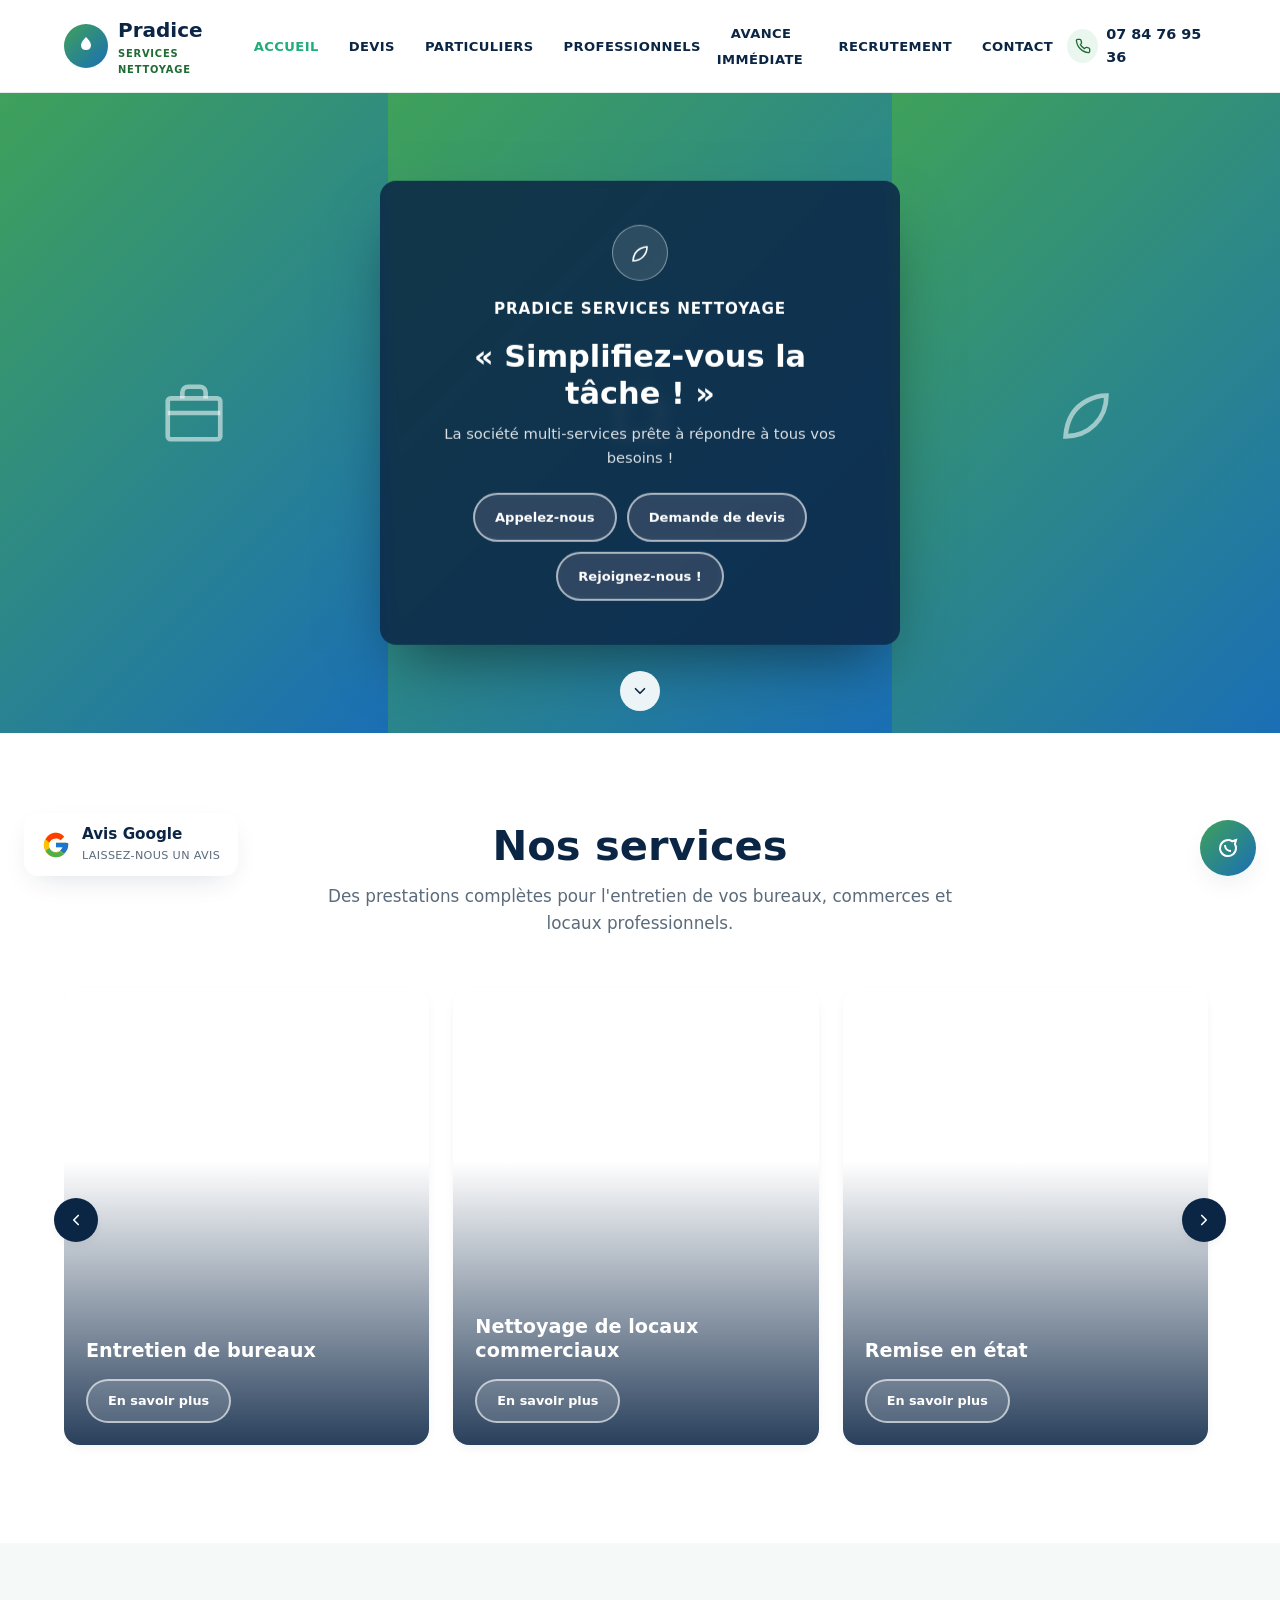
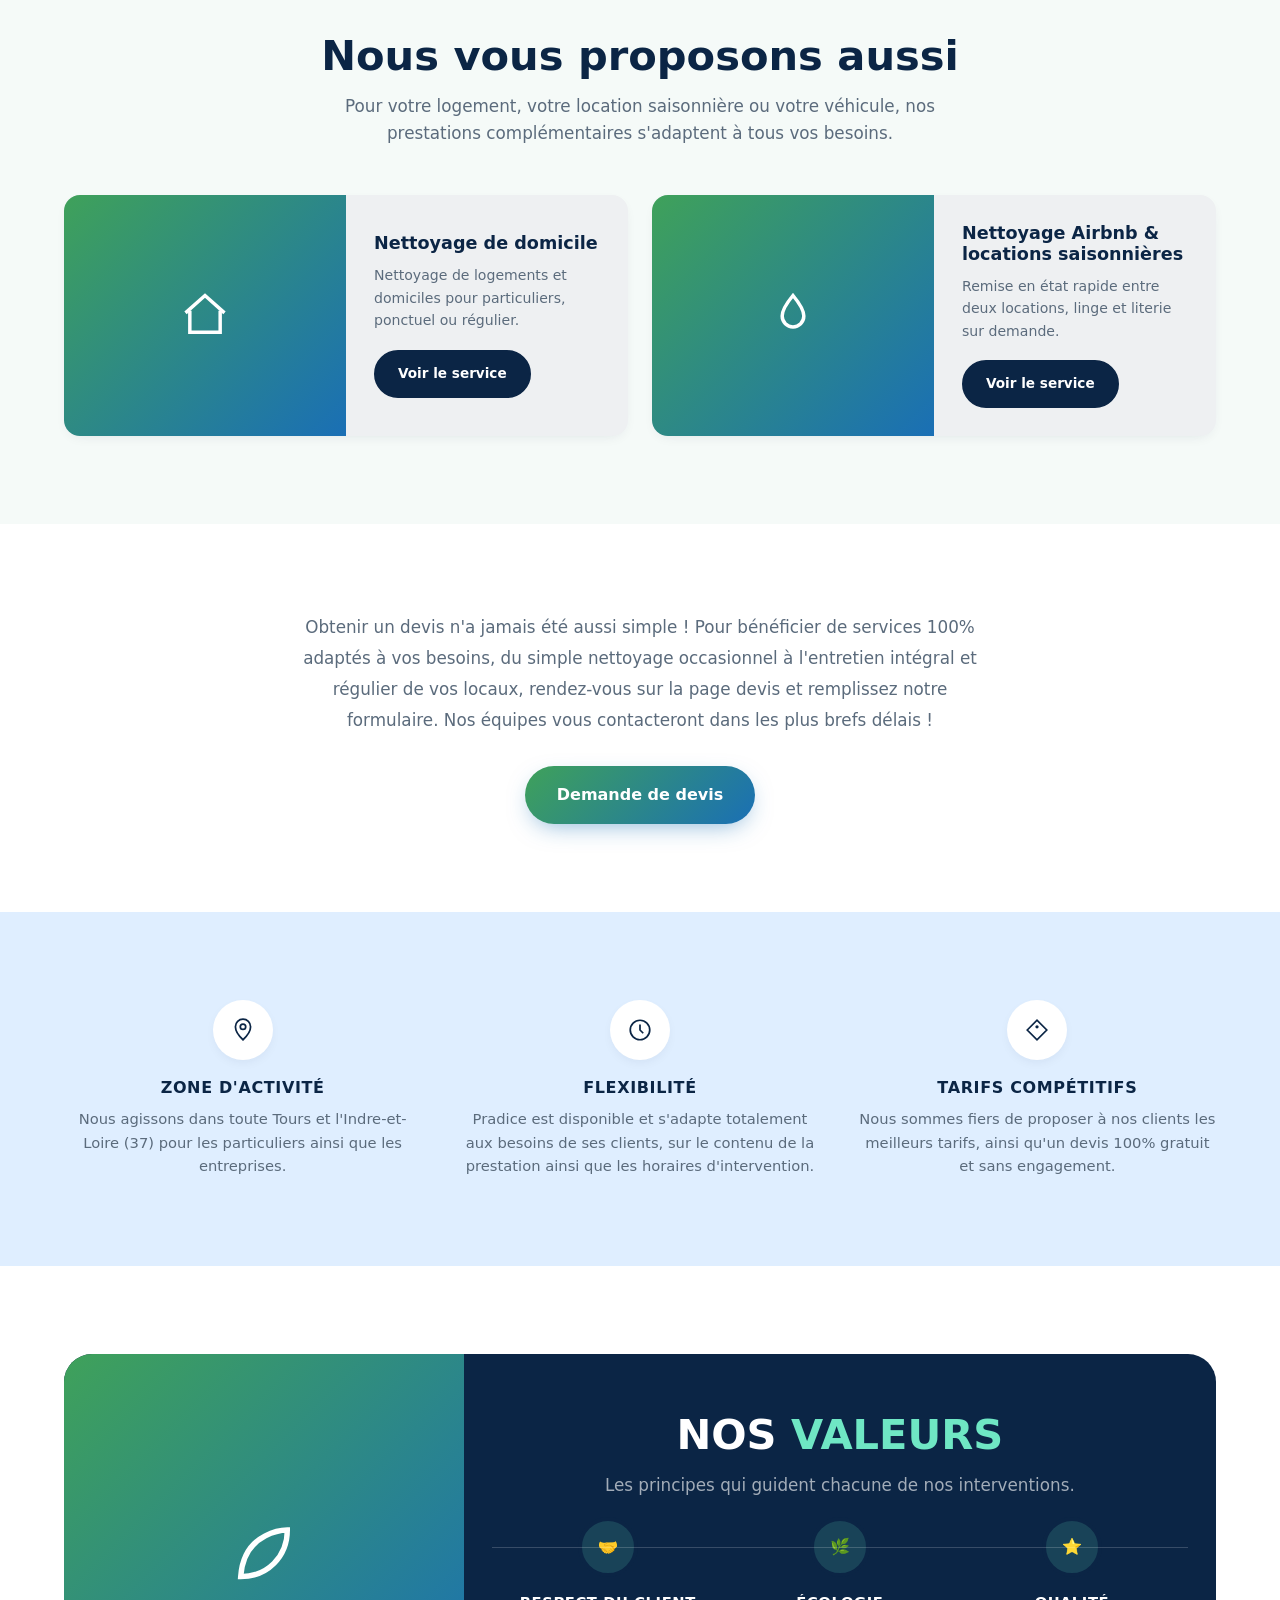
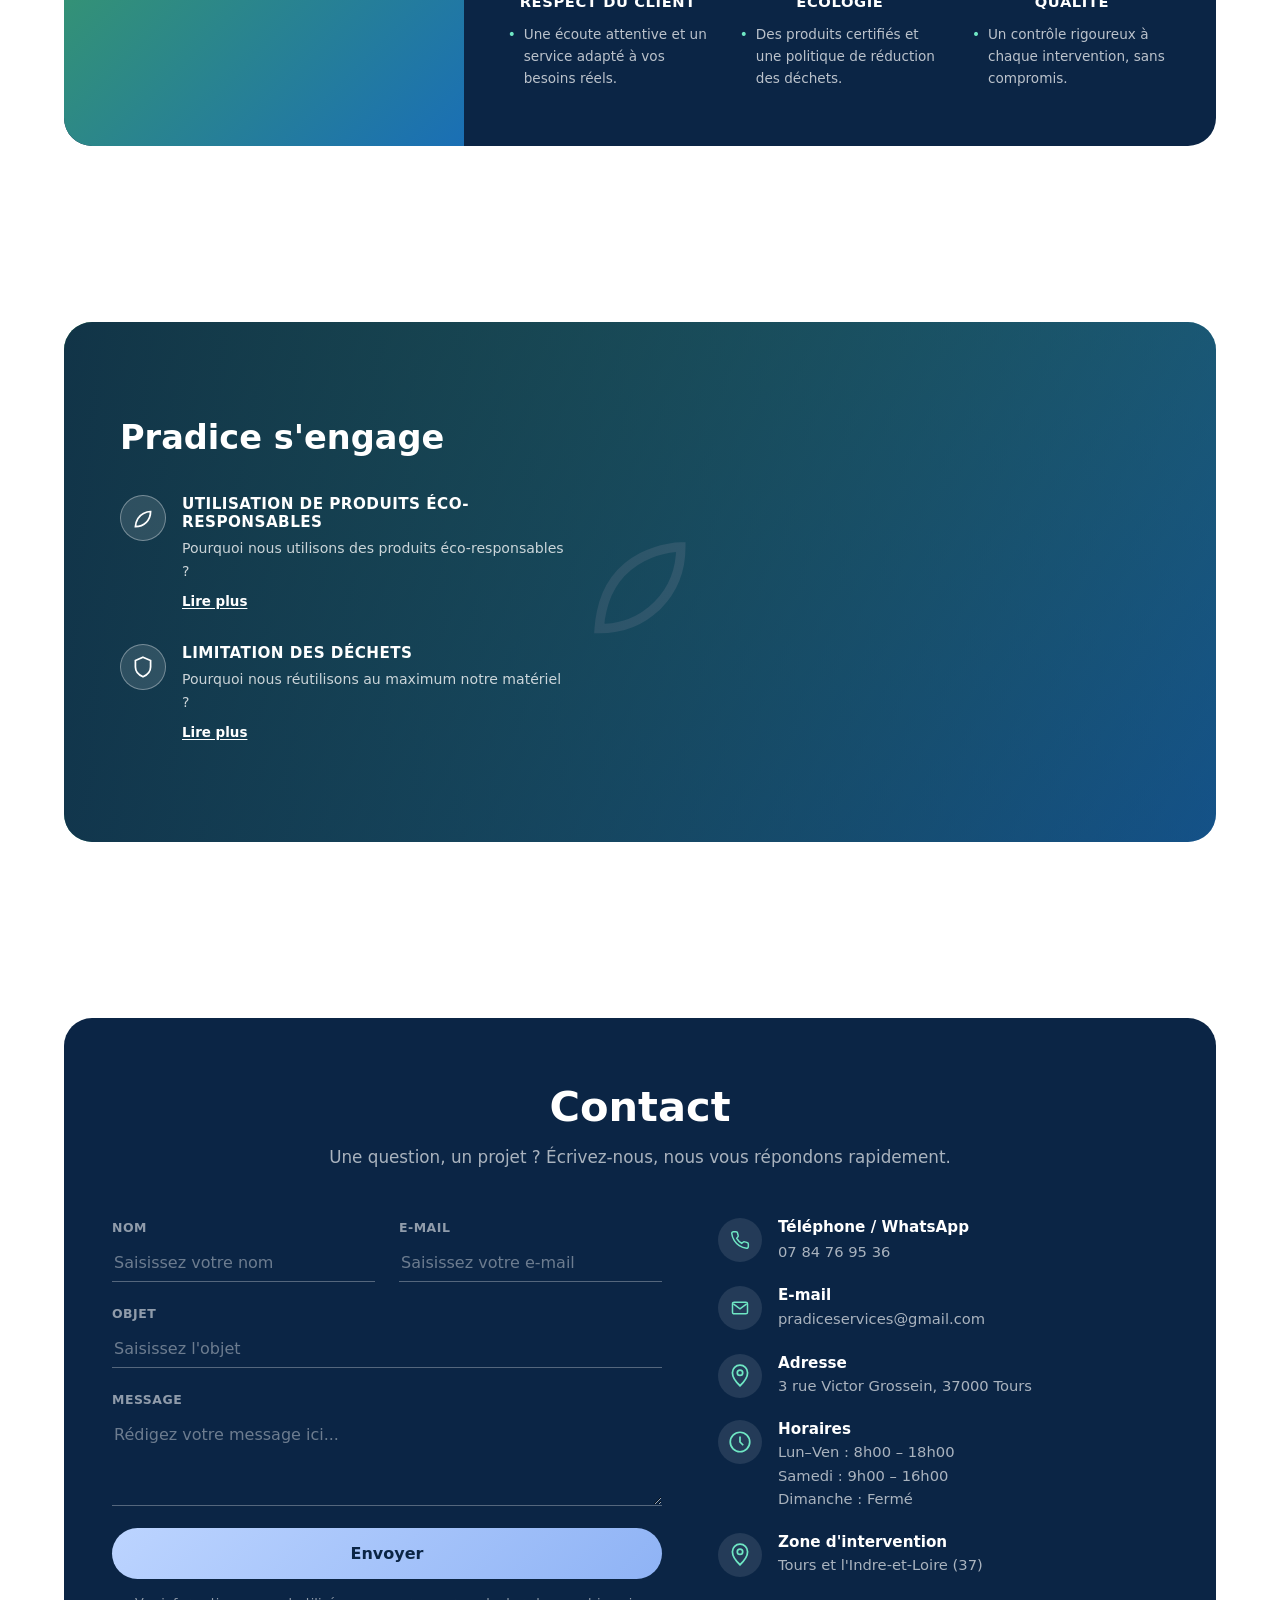
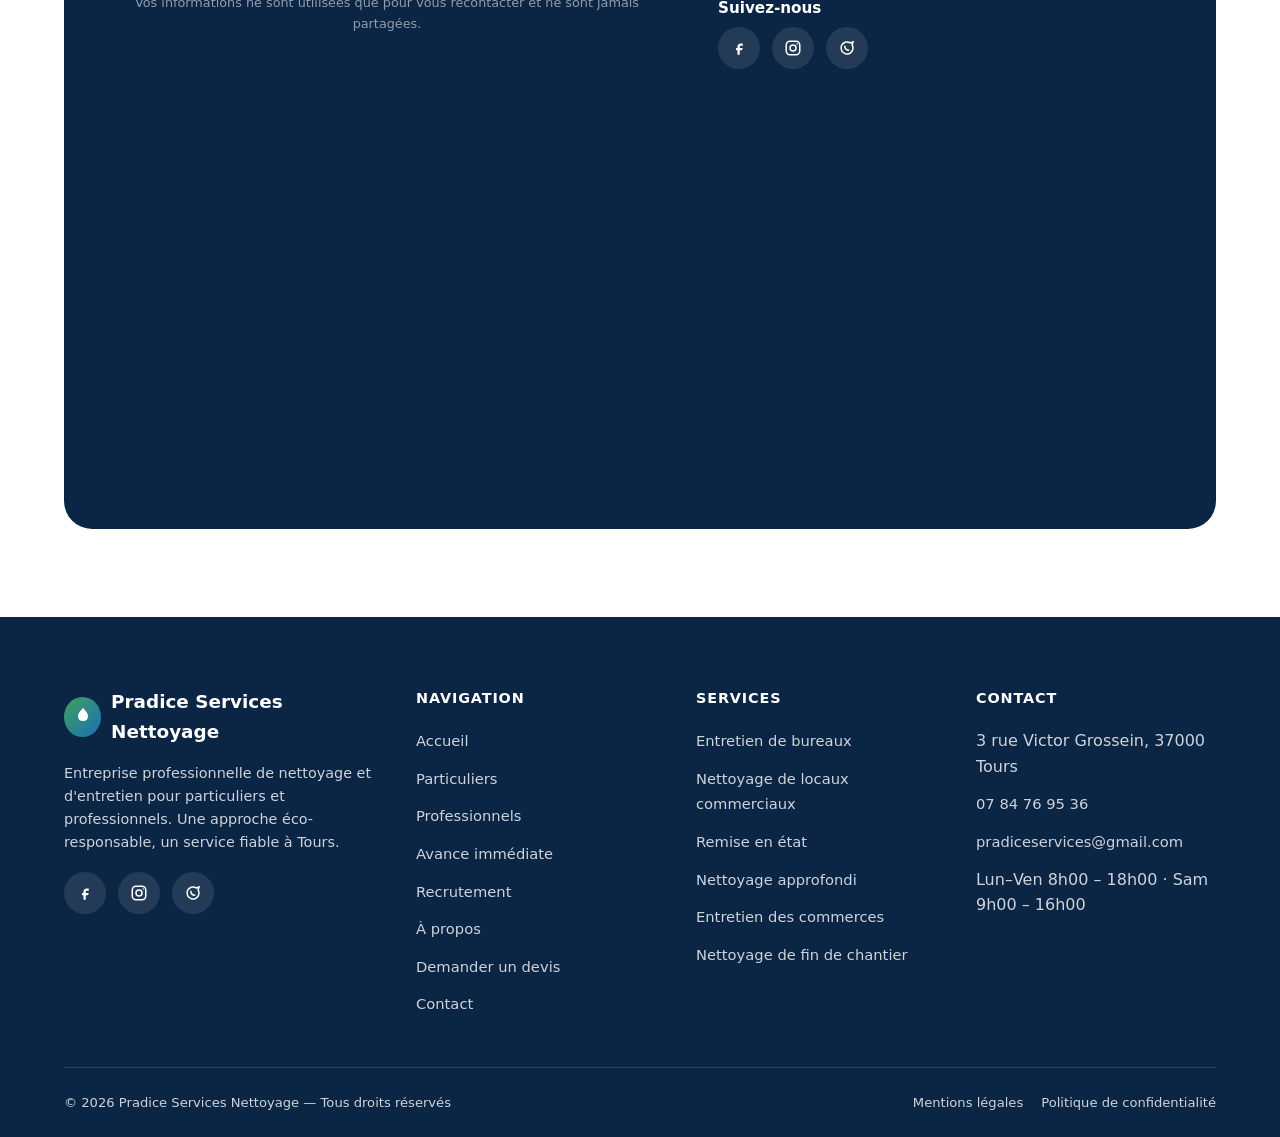
==== index.html @ 780a98c5 "Connect site and admin panel to the Pradice Supabase project Set SUPA_URL/SUPA_ANON_KEY (publishable" ====
<!doctype html>
<html lang="fr">
<head>
<meta charset="UTF-8">
<meta name="viewport" content="width=device-width, initial-scale=1.0">
<title>Pradice Services Nettoyage | Nettoyage professionnel &amp; éco-responsable à Tours (37)</title>
<meta name="description" content="Pradice Services Nettoyage : entretien de bureaux, locaux commerciaux, remise en état, nettoyage approfondi. Particuliers &amp; professionnels à Tours et en Indre-et-Loire. Devis gratuit.">
<style>
/* ============ RESET & BASE ============ */
*,*::before,*::after{box-sizing:border-box;margin:0;padding:0}
:root{
  --green-1:#1f6b34;
  --green-2:#3fa15a;
  --green-3:#e9f7ef;
  --blue-1:#0d3b66;
  --blue-2:#1a6fb5;
  --blue-3:#eaf5fc;
  --navy:#0b2545;
  --mint:#6fe7c4;
  --mint-dark:#1fae7a;
  --mint-dim:rgba(111,231,196,.15);
  --lightblue-bg:#dfeeff;
  --text:#233142;
  --text-light:#5b6b7c;
  --bg:#ffffff;
  --bg-alt:#f5faf8;
  --border:#e3ecea;
  --white:#ffffff;
  --shadow:0 10px 30px -12px rgba(11,37,69,.18);
  --shadow-sm:0 4px 14px -6px rgba(11,37,69,.12);
  --radius:16px;
  --radius-sm:10px;
  --grad-brand:linear-gradient(135deg,var(--green-2),var(--blue-2));
  --ff:'Segoe UI',system-ui,-apple-system,'Helvetica Neue',Arial,sans-serif;
}
html{scroll-behavior:smooth;overflow-x:hidden}
body{
  font-family:var(--ff);
  color:var(--text);
  background:var(--bg);
  line-height:1.6;
  overflow-x:hidden;
  width:100%;
}
img,svg{max-width:100%;display:block}
a{color:inherit;text-decoration:none}
ul{list-style:none}
button{font-family:inherit;cursor:pointer;border:none;background:none}
input,textarea,select{font-family:inherit;font-size:1rem}
.container{max-width:1200px;margin:0 auto;padding:0 24px}
.hidden{display:none!important}
h1,h2,h3,h4{color:var(--navy);line-height:1.2;font-weight:800}
.eyebrow{
  display:inline-block;font-size:.8rem;font-weight:700;letter-spacing:.08em;
  text-transform:uppercase;color:var(--green-1);background:var(--green-3);
  padding:6px 14px;border-radius:999px;margin-bottom:16px;
}
.section-title{font-size:clamp(1.8rem,3.5vw,2.6rem);text-align:center;margin-bottom:12px}
.section-sub{text-align:center;color:var(--text-light);max-width:640px;margin:0 auto 48px;font-size:1.05rem}
.section{padding:88px 0}
.section-alt{background:var(--bg-alt)}
.btn{
  display:inline-flex;align-items:center;justify-content:center;gap:8px;
  padding:16px 32px;border-radius:999px;font-weight:700;font-size:1rem;
  transition:transform .25s ease,box-shadow .25s ease,background .25s ease;
  white-space:nowrap;
}
.btn-primary{background:var(--grad-brand);color:#fff;box-shadow:0 8px 24px -8px rgba(26,111,181,.55)}
.btn-primary:hover{transform:translateY(-3px);box-shadow:0 14px 30px -8px rgba(26,111,181,.6)}
.btn-secondary{background:#fff;color:var(--navy);border:2px solid var(--border)}
.btn-secondary:hover{border-color:var(--green-2);transform:translateY(-3px)}
.btn-light{background:rgba(255,255,255,.15);color:#fff;border:2px solid rgba(255,255,255,.6);backdrop-filter:blur(4px)}
.btn-light:hover{background:#fff;color:var(--navy)}
.btn-dark{background:var(--navy);color:#fff;border:2px solid var(--navy)}
.btn-dark:hover{background:var(--blue-2);border-color:var(--blue-2);transform:translateY(-3px)}
.btn-block{width:100%}
.reveal{opacity:0;transform:translateY(28px);transition:opacity .7s ease,transform .7s ease}
.reveal.in{opacity:1;transform:translateY(0)}

/* ============ HEADER ============ */
.site-header{
  position:sticky;top:0;z-index:100;background:rgba(255,255,255,.92);
  backdrop-filter:blur(10px);border-bottom:1px solid var(--border);
}
.header-inner{display:flex;align-items:center;justify-content:space-between;padding:14px 24px;max-width:1200px;margin:0 auto}
.brand{display:flex;align-items:center;gap:10px;font-weight:800;font-size:1.25rem;color:var(--navy)}
.brand .logo-mark{width:44px;height:44px;border-radius:50%;background:var(--grad-brand);display:flex;align-items:center;justify-content:center;color:#fff;flex-shrink:0}
.brand small{display:block;font-size:.62rem;font-weight:700;letter-spacing:.08em;color:var(--green-1);text-transform:uppercase}
nav.main-nav{display:flex;align-items:center;gap:6px}
nav.main-nav>ul{display:flex;align-items:center;gap:2px}
nav.main-nav a.nav-link{padding:10px 14px;border-radius:8px;font-weight:700;color:var(--navy);font-size:.82rem;letter-spacing:.03em;text-transform:uppercase;transition:.2s}
nav.main-nav a.nav-link:hover{color:var(--mint-dark)}
nav.main-nav a.nav-link.active{color:var(--mint-dark)}
.dropdown-group-title{font-size:.72rem;text-transform:uppercase;letter-spacing:.06em;color:var(--text-light);padding:8px 12px 4px}
.header-actions{display:flex;align-items:center;gap:10px}
.call-chip{display:flex;align-items:center;gap:8px;font-weight:700;color:var(--navy);font-size:.9rem}
.call-chip .ic{width:34px;height:34px;border-radius:50%;background:var(--green-3);display:flex;align-items:center;justify-content:center;color:var(--green-1)}
.hamburger{display:none;flex-direction:column;gap:5px;padding:8px;z-index:200}
.hamburger span{width:26px;height:2.5px;background:var(--navy);border-radius:2px;transition:.3s}
.hamburger.open span:nth-child(1){transform:translateY(7.5px) rotate(45deg)}
.hamburger.open span:nth-child(2){opacity:0}
.hamburger.open span:nth-child(3){transform:translateY(-7.5px) rotate(-45deg)}

/* ============ HERO ============ */
.hero{
  position:relative;min-height:88vh;display:flex;align-items:center;color:#fff;
  background:
    linear-gradient(120deg,rgba(11,37,69,.88),rgba(31,107,52,.78)),
    radial-gradient(circle at 80% 20%,rgba(63,161,90,.5),transparent 60%),
    linear-gradient(135deg,var(--blue-1),var(--green-1));
  overflow:hidden;
}
.hero::before,.hero::after{
  content:"";position:absolute;border-radius:50%;filter:blur(2px);opacity:.25;
}
.hero::before{width:420px;height:420px;background:radial-gradient(circle,#fff,transparent 70%);top:-140px;right:-100px}
.hero::after{width:300px;height:300px;background:radial-gradient(circle,#8fd6ff,transparent 70%);bottom:-100px;left:-60px}
.hero-inner{position:relative;z-index:2;padding:120px 24px 80px;max-width:1200px;margin:0 auto;width:100%}
.hero-inner .eyebrow{background:rgba(255,255,255,.15);color:#fff}
.hero h1{font-size:clamp(2.3rem,5.2vw,3.8rem);color:#fff;max-width:820px;margin-bottom:20px}
.hero h1 span{background:linear-gradient(90deg,#a9f0c4,#bfe3ff);-webkit-background-clip:text;background-clip:text;color:transparent}
.hero p.lead{font-size:1.2rem;max-width:600px;color:rgba(255,255,255,.92);margin-bottom:36px}
.hero-cta{display:flex;gap:16px;flex-wrap:wrap;margin-bottom:56px}
.hero-stats{display:flex;gap:40px;flex-wrap:wrap}
.hero-stats div strong{display:block;font-size:1.7rem;color:#fff}
.hero-stats div span{font-size:.85rem;color:rgba(255,255,255,.75)}

/* ============ HERO TRIPTYCH ============ */
.hero-triptych{position:relative;display:grid;grid-template-columns:1fr 1.3fr 1fr;min-height:640px;overflow:hidden}
.htp-panel{position:relative;overflow:hidden;background:var(--grad-brand)}
.htp-panel img{width:100%;height:100%;object-fit:cover;position:absolute;inset:0}
.htp-panel .icon-wrap{position:absolute;inset:0;display:flex;align-items:center;justify-content:center;color:rgba(255,255,255,.55)}
.hero-card{position:absolute;top:50%;left:50%;transform:translate(-50%,-50%);z-index:3;background:rgba(11,37,69,.85);backdrop-filter:blur(6px);color:#fff;padding:44px 48px;border-radius:var(--radius);text-align:center;max-width:520px;width:calc(100% - 32px);box-shadow:0 30px 60px -20px rgba(0,0,0,.5)}
.hero-card .logo-mark{width:56px;height:56px;border-radius:50%;background:rgba(255,255,255,.12);border:1.5px solid rgba(255,255,255,.4);display:flex;align-items:center;justify-content:center;margin:0 auto 16px;color:#fff}
.hero-card .brand-line{font-weight:800;letter-spacing:.06em;text-transform:uppercase;font-size:.95rem;margin-bottom:18px}
.hero-card h1{color:#fff;font-size:clamp(1.4rem,3vw,1.9rem);margin-bottom:10px}
.hero-card p{color:rgba(255,255,255,.85);font-size:.92rem;margin-bottom:24px}
.hero-card-actions{display:flex;gap:10px;flex-wrap:wrap;justify-content:center}
.hero-card-actions .btn{padding:12px 20px;font-size:.82rem}
.hero-scroll-btn{position:absolute;bottom:22px;left:50%;transform:translateX(-50%);width:40px;height:40px;border-radius:50%;background:rgba(255,255,255,.92);color:var(--navy);display:flex;align-items:center;justify-content:center;z-index:3;animation:htp-bounce 2s infinite}
@keyframes htp-bounce{0%,100%{transform:translate(-50%,0)}50%{transform:translate(-50%,7px)}}

/* ============ GOOGLE REVIEW BADGE ============ */
.google-badge{position:fixed;bottom:24px;left:24px;background:#fff;border-radius:14px;box-shadow:var(--shadow);padding:12px 18px;display:flex;align-items:center;gap:12px;z-index:240;transition:transform .2s ease}
.google-badge:hover{transform:translateY(-3px)}
.google-badge .g-icon{flex-shrink:0}
.google-badge .g-text{line-height:1.25}
.google-badge .g-rating-row{display:flex;align-items:center;gap:6px}
.google-badge .g-rating{font-weight:800;color:var(--navy);font-size:.95rem}
.google-badge .g-stars{color:#f5a623;font-size:.72rem;letter-spacing:1px}
.google-badge .g-count{font-size:.7rem;color:var(--text-light);text-transform:uppercase;letter-spacing:.03em}

/* ============ SERVICES CAROUSEL / CARDS ============ */
.svc-carousel{position:relative}
.svc-track{display:flex;gap:24px;overflow-x:auto;scroll-snap-type:x mandatory;scrollbar-width:none;padding:4px 4px 10px}
.svc-track::-webkit-scrollbar{display:none}
.svc-card{position:relative;aspect-ratio:4/5;border-radius:var(--radius);overflow:hidden;box-shadow:var(--shadow-sm);transition:transform .3s ease}
.svc-card:hover{transform:translateY(-6px)}
.svc-card img,.svc-card .icon-wrap{width:100%;height:100%;object-fit:cover;position:absolute;inset:0}
.svc-card .icon-wrap{display:flex;align-items:center;justify-content:center;color:rgba(255,255,255,.6)}
.svc-card::after{content:"";position:absolute;inset:0;background:linear-gradient(180deg,rgba(11,37,69,0) 38%,rgba(11,37,69,.88));z-index:1}
.svc-card-body{position:absolute;left:22px;right:22px;bottom:22px;z-index:2;color:#fff}
.svc-card-body h3{color:#fff;font-size:1.2rem;margin-bottom:16px;line-height:1.25}
.svc-card-body .btn{padding:10px 20px;font-size:.8rem}
.svc-track .svc-card{flex:0 0 calc(33.333% - 16px);scroll-snap-align:start;min-width:250px}
.svc-arrow{position:absolute;top:50%;transform:translateY(-50%);width:44px;height:44px;border-radius:50%;background:var(--navy);color:#fff;display:flex;align-items:center;justify-content:center;z-index:5;box-shadow:var(--shadow-sm);transition:.2s}
.svc-arrow:hover{background:var(--green-1)}
.svc-arrow.prev{left:-10px}
.svc-arrow.next{right:-10px}

/* ============ JOBS ============ */
.jobs-grid{display:grid;grid-template-columns:repeat(auto-fit,minmax(300px,1fr));gap:24px}
.job-card{background:var(--bg-alt);border-radius:var(--radius);padding:26px;display:flex;flex-direction:column;gap:10px}
.job-card-top{display:flex;justify-content:space-between;align-items:flex-start;gap:10px}
.job-card h3{font-size:1.1rem}
.job-tag{background:var(--green-3);color:var(--green-1);font-size:.72rem;font-weight:800;padding:4px 12px;border-radius:999px;text-transform:uppercase;white-space:nowrap;flex-shrink:0}
.job-loc{color:var(--text-light);font-size:.85rem;display:flex;align-items:center;gap:6px}
.job-card p{color:var(--text-light);font-size:.9rem}
.job-card .check-list{gap:8px;margin:4px 0}
.job-card .check-list li{font-size:.85rem}
.job-card .btn{margin-top:auto;align-self:flex-start}

/* ============ PROMOTIONS ============ */
.promo-grid{display:grid;grid-template-columns:repeat(auto-fit,minmax(280px,1fr));gap:24px}
.promo-card{position:relative;border-radius:var(--radius);overflow:hidden;background:var(--grad-brand);color:#fff;min-height:240px;display:flex;flex-direction:column;justify-content:flex-end;align-items:flex-start;padding:26px;box-shadow:var(--shadow-sm);transition:transform .3s ease}
.promo-card:hover{transform:translateY(-6px)}
.promo-card img{position:absolute;inset:0;width:100%;height:100%;object-fit:cover;z-index:0}
.promo-card::after{content:"";position:absolute;inset:0;background:linear-gradient(180deg,rgba(11,37,69,.1) 20%,rgba(11,37,69,.88));z-index:0}
.promo-card>*{position:relative;z-index:1}
.promo-badge{background:var(--mint);color:var(--navy);font-weight:800;font-size:.72rem;text-transform:uppercase;letter-spacing:.04em;padding:5px 14px;border-radius:999px;margin-bottom:14px}
.promo-card h3{color:#fff;font-size:1.2rem;margin-bottom:8px}
.promo-card p{color:rgba(255,255,255,.85);font-size:.9rem;margin-bottom:8px}
.promo-card .promo-until{font-size:.78rem;color:rgba(255,255,255,.65);margin-bottom:16px}
.promo-card .btn{padding:10px 22px;font-size:.82rem}

/* ============ CTA PLAIN ============ */
.cta-plain{text-align:center;max-width:700px;margin:0 auto}
.cta-plain p{color:var(--text-light);font-size:1.05rem;line-height:1.85;margin-bottom:30px}
.cta-plain .btn{margin:0 auto}

/* ============ VALUES V2 ============ */
.values-v2{background:var(--navy);border-radius:28px;overflow:hidden;display:grid;grid-template-columns:.85fr 1.6fr}
.values-v2-media{position:relative;min-height:360px}
.values-v2-media img{width:100%;height:100%;object-fit:cover;position:absolute;inset:0}
.values-v2-media .icon-wrap{position:absolute;inset:0;display:flex;align-items:center;justify-content:center;color:#fff;background:var(--grad-brand)}
.values-v2-panel{padding:56px 44px}
.values-v2-panel .section-title{color:#fff}
.values-v2-panel .section-title .accent{color:var(--mint)}
.values-v2-panel .section-sub{color:rgba(255,255,255,.62);margin-bottom:48px}
.values-v2-cols{display:grid;grid-template-columns:repeat(3,1fr);gap:32px}
.values-v2-col{text-align:center;position:relative;padding-top:16px}
.values-v2-col::before{content:"";position:absolute;top:0;left:-16px;right:-16px;height:1px;background:rgba(255,255,255,.18)}
.values-v2-icon{width:60px;height:60px;border-radius:50%;background:var(--mint-dim);color:var(--mint);display:flex;align-items:center;justify-content:center;margin:-46px auto 16px;border:4px solid var(--navy)}
.values-v2-col h4{color:#fff;font-size:.92rem;text-transform:uppercase;letter-spacing:.04em;margin-bottom:14px}
.values-v2-col ul{text-align:left;display:grid;gap:8px}
.values-v2-col li{color:rgba(255,255,255,.72);font-size:.85rem;display:flex;gap:8px}
.values-v2-col li::before{content:"•";color:var(--mint);flex-shrink:0}

/* ============ ENGAGE V2 (photo bg) ============ */
.engage-v2{position:relative;border-radius:28px;overflow:hidden;min-height:520px;display:flex;align-items:center;color:#fff}
.engage-v2-bg{position:absolute;inset:0}
.engage-v2-bg img{width:100%;height:100%;object-fit:cover;position:absolute;inset:0}
.engage-v2-bg .icon-wrap{position:absolute;inset:0;display:flex;align-items:center;justify-content:center;color:rgba(255,255,255,.3);background:var(--grad-brand)}
.engage-v2-bg::after{content:"";position:absolute;inset:0;background:linear-gradient(100deg,rgba(11,37,69,.88),rgba(11,37,69,.4))}
.engage-v2-content{position:relative;z-index:2;padding:64px 56px;max-width:560px}
.engage-v2-content h2{color:#fff;margin-bottom:36px;font-size:clamp(1.6rem,3vw,2.1rem)}
.engage-item-v2{display:flex;gap:16px;margin-bottom:30px}
.engage-item-v2:last-child{margin-bottom:0}
.engage-item-v2 .ic{width:46px;height:46px;border-radius:50%;background:rgba(255,255,255,.12);border:1.5px solid rgba(255,255,255,.35);display:flex;align-items:center;justify-content:center;flex-shrink:0}
.engage-item-v2 h3{color:#fff;font-size:.95rem;text-transform:uppercase;letter-spacing:.03em;margin-bottom:6px}
.engage-item-v2 p{color:rgba(255,255,255,.78);font-size:.88rem;margin-bottom:6px}
.engage-item-v2 a.read-more{color:#fff;font-weight:700;font-size:.84rem;text-decoration:underline;text-underline-offset:2px}

/* ============ INTRO ============ */
.intro-grid{display:grid;grid-template-columns:1fr 1fr;gap:60px;align-items:center}
.intro-visual{
  aspect-ratio:4/3;border-radius:var(--radius);background:var(--grad-brand);
  display:flex;align-items:center;justify-content:center;color:#fff;position:relative;overflow:hidden;box-shadow:var(--shadow);
}
.intro-visual .badge-float{
  position:absolute;bottom:20px;left:20px;background:#fff;color:var(--navy);
  border-radius:var(--radius-sm);padding:14px 18px;box-shadow:var(--shadow-sm);
  display:flex;align-items:center;gap:12px;font-weight:700;font-size:.9rem;
}
.intro-text p{color:var(--text-light);margin-bottom:16px;font-size:1.05rem}
.intro-list{margin-top:24px;display:grid;gap:14px}
.intro-list li{display:flex;gap:12px;align-items:flex-start;font-weight:600;color:var(--navy)}
.intro-list li .ic{width:26px;height:26px;border-radius:50%;background:var(--green-3);color:var(--green-1);display:flex;align-items:center;justify-content:center;flex-shrink:0;margin-top:2px}

/* ============ SERVICE CARDS ============ */
.services-grid{display:grid;grid-template-columns:repeat(3,1fr);gap:28px}
/* ============ COMPLEMENTARY (split image/texte) ============ */
.comp-grid{display:grid;grid-template-columns:repeat(2,1fr);gap:24px}
.comp-card{
  display:grid;grid-template-columns:1fr 1fr;background:#eef0f2;border-radius:var(--radius);overflow:hidden;
  transition:.3s;box-shadow:var(--shadow-sm);
}
.comp-card:hover{transform:translateY(-6px);box-shadow:var(--shadow)}
.comp-media{position:relative;min-height:220px;background:var(--grad-brand);overflow:hidden}
.comp-media img{width:100%;height:100%;object-fit:cover;position:absolute;inset:0;transition:transform .4s ease}
.comp-card:hover .comp-media img{transform:scale(1.06)}
.comp-media .icon-wrap{position:absolute;inset:0;display:flex;align-items:center;justify-content:center;color:#fff}
.comp-body{padding:28px;display:flex;flex-direction:column;justify-content:center;gap:10px}
.comp-body h4{font-size:1.1rem}
.comp-body p{color:var(--text-light);font-size:.88rem}
.comp-body .btn{width:fit-content;margin-top:8px;padding:11px 22px;font-size:.85rem}

/* ============ CTA DEVIS ============ */
.cta-devis{
  background:linear-gradient(120deg,var(--blue-1),var(--green-1));
  border-radius:28px;color:#fff;padding:64px 48px;display:flex;align-items:center;
  justify-content:space-between;gap:40px;flex-wrap:wrap;position:relative;overflow:hidden;
}
.cta-devis::before{content:"";position:absolute;width:320px;height:320px;background:radial-gradient(circle,rgba(255,255,255,.18),transparent 70%);top:-120px;right:-60px;border-radius:50%}
.cta-devis h2{color:#fff;font-size:clamp(1.6rem,3vw,2.2rem);margin-bottom:12px}
.cta-devis p{color:rgba(255,255,255,.88);max-width:480px}
.cta-devis-content{position:relative;z-index:1;max-width:600px}
.cta-devis-action{position:relative;z-index:1}

/* ============ KEY INFO (zone/flex/tarifs) — bandeau clair épuré ============ */
.section-lightblue{background:var(--lightblue-bg)}
.key-grid{display:grid;grid-template-columns:repeat(3,1fr);gap:40px}
.key-col{text-align:center}
.key-icon{width:60px;height:60px;border-radius:50%;background:#fff;color:var(--navy);display:flex;align-items:center;justify-content:center;margin:0 auto 18px;box-shadow:var(--shadow-sm)}
.key-col h3{font-size:1rem;text-transform:uppercase;letter-spacing:.04em;margin-bottom:10px}
.key-col p{color:var(--text-light);font-size:.92rem}

/* ============ VALUES — section marine + image flottante ============ */
.values-section{background:var(--navy);border-radius:28px;overflow:visible;padding:0 40px 64px;position:relative}
.values-layout{display:grid;grid-template-columns:.85fr 1.15fr;gap:48px;align-items:start}
.values-float-media{
  margin-top:-64px;border-radius:var(--radius);overflow:hidden;box-shadow:0 30px 50px -16px rgba(0,0,0,.5);
  aspect-ratio:3/4;position:relative;z-index:2;background:var(--grad-brand);
}
.values-float-media img{width:100%;height:100%;object-fit:cover;position:absolute;inset:0}
.values-float-media .placeholder-ic{position:absolute;inset:0;display:flex;align-items:center;justify-content:center;color:#fff}
.values-content{padding-top:64px}
.values-content .section-title{color:#fff;text-align:left}
.values-content .accent{color:var(--mint)}
.values-content .section-sub{text-align:left;margin:0 0 32px;color:rgba(255,255,255,.65)}
.values-cols{display:grid;grid-template-columns:repeat(auto-fit,minmax(150px,1fr));gap:28px}
.values-col .vicon{width:56px;height:56px;border-radius:50%;background:var(--mint-dim);color:var(--mint);display:flex;align-items:center;justify-content:center;margin-bottom:14px}
.values-col h4{color:#fff;font-size:.92rem;margin-bottom:8px;text-transform:uppercase;letter-spacing:.03em}
.values-col p{font-size:.85rem;color:rgba(255,255,255,.68)}

/* ============ CONTACT — fond marine, champs soulignés ============ */
.contact-navy{background:var(--navy);border-radius:28px;padding:64px 48px;color:#fff}
.contact-navy .section-title{color:#fff}
.contact-navy .section-sub{color:rgba(255,255,255,.65)}
.contact-grid{display:grid;grid-template-columns:1.1fr .9fr;gap:56px;align-items:start}
.form-row{display:grid;grid-template-columns:1fr 1fr;gap:24px;margin-bottom:22px}
.field{display:flex;flex-direction:column;gap:6px}
.field.full{grid-column:1/-1}
.field label{font-weight:700;font-size:.78rem;color:var(--text-light);text-transform:uppercase;letter-spacing:.04em}
.field input,.field textarea,.field select{
  padding:9px 2px;border:none;border-bottom:1.5px solid var(--border);border-radius:0;
  transition:.2s;background:transparent;color:var(--text);
}
.field input::placeholder,.field textarea::placeholder{color:#9aa7b4}
.field input:focus,.field textarea:focus,.field select:focus{outline:none;border-bottom-color:var(--green-2)}
.field textarea{resize:vertical;min-height:90px}
.contact-navy .field label{color:rgba(255,255,255,.55)}
.contact-navy .field input,.contact-navy .field textarea,.contact-navy .field select{border-bottom-color:rgba(255,255,255,.3);color:#fff}
.contact-navy .field input::placeholder,.contact-navy .field textarea::placeholder{color:rgba(255,255,255,.4)}
.contact-navy .field input:focus,.contact-navy .field textarea:focus,.contact-navy .field select:focus{border-bottom-color:var(--mint)}
.form-note{font-size:.8rem;color:rgba(255,255,255,.55);margin-top:14px;text-align:center}
.form-success{display:none;background:rgba(111,231,196,.15);color:var(--mint);padding:16px;border-radius:12px;font-weight:700;text-align:center;margin-top:16px}
.form-success.show{display:block}
.btn-mint{background:linear-gradient(135deg,#bcd4ff,#8fb3f5);color:var(--navy)}
.btn-mint:hover{filter:brightness(1.05);transform:translateY(-3px)}
.contact-info-card{display:flex;flex-direction:column;gap:22px}
.info-row{display:flex;gap:16px;align-items:flex-start}
.info-row .ic{width:44px;height:44px;border-radius:50%;background:rgba(255,255,255,.1);color:var(--mint);display:flex;align-items:center;justify-content:center;flex-shrink:0}
.info-row h4{color:#fff;font-size:.95rem;margin-bottom:2px}
.info-row p,.info-row a{color:rgba(255,255,255,.65);font-size:.92rem}
.info-row a:hover{color:var(--mint)}
.social-row{display:flex;gap:12px;margin-top:6px}
.social-row a{width:42px;height:42px;border-radius:50%;background:rgba(255,255,255,.1);display:flex;align-items:center;justify-content:center;color:#fff;transition:.2s}
.social-row a:hover{background:var(--mint);color:var(--navy);transform:translateY(-3px)}
.map-embed{border-radius:var(--radius);overflow:hidden;margin-top:56px;box-shadow:var(--shadow-sm);filter:grayscale(.2)}
.map-embed iframe{width:100%;height:340px;border:0;display:block}

/* ============ FLOATING CHAT BUBBLE ============ */
.chat-bubble{
  position:fixed;bottom:24px;right:24px;width:56px;height:56px;border-radius:50%;
  background:var(--grad-brand);color:#fff;display:flex;align-items:center;justify-content:center;
  box-shadow:var(--shadow);z-index:250;transition:transform .2s ease;
}
.chat-bubble:hover{transform:scale(1.08)}

/* ============ FOOTER ============ */
footer.site-footer{background:var(--navy);color:rgba(255,255,255,.8);padding:70px 0 0}
.footer-grid{display:grid;grid-template-columns:1.3fr 1fr 1fr 1fr;gap:40px;padding-bottom:50px;border-bottom:1px solid rgba(255,255,255,.12)}
.footer-brand{display:flex;align-items:center;gap:10px;color:#fff;font-weight:800;font-size:1.15rem;margin-bottom:16px}
.footer-brand .logo-mark{width:40px;height:40px;border-radius:50%;background:var(--grad-brand);display:flex;align-items:center;justify-content:center;color:#fff}
.footer-col h5{color:#fff;font-size:.9rem;text-transform:uppercase;letter-spacing:.06em;margin-bottom:18px}
.footer-col ul{display:flex;flex-direction:column;gap:12px}
.footer-col a{font-size:.92rem;transition:.2s}
.footer-col a:hover{color:#fff}
.footer-bottom{display:flex;justify-content:space-between;align-items:center;padding:24px 0;flex-wrap:wrap;gap:12px;font-size:.82rem}
.footer-bottom .legal-links{display:flex;gap:18px}

/* ============ SERVICE DETAIL VIEW ============ */
.view{display:none}
.view.active{display:block}
.detail-hero{
  background:linear-gradient(120deg,rgba(11,37,69,.88),rgba(31,107,52,.75)),var(--grad-brand);
  color:#fff;padding:130px 0 70px;position:relative;
}
.breadcrumb{font-size:.85rem;color:rgba(255,255,255,.8);margin-bottom:18px}
.breadcrumb a:hover{color:#fff;text-decoration:underline}
.detail-hero h1{color:#fff;font-size:clamp(2rem,4vw,3rem);max-width:760px}
.detail-body{padding:70px 0}
.detail-layout{display:grid;grid-template-columns:2fr 1fr;gap:56px}
.detail-block{margin-bottom:40px}
.detail-block h2{font-size:1.5rem;margin-bottom:16px}
.detail-block p{color:var(--text-light);margin-bottom:14px}
.check-list{display:grid;gap:12px}
.check-list li{display:flex;gap:12px;color:var(--text);font-weight:600}
.check-list li .ic{width:24px;height:24px;border-radius:50%;background:var(--green-3);color:var(--green-1);display:flex;align-items:center;justify-content:center;flex-shrink:0;margin-top:2px}
.why-grid{display:grid;grid-template-columns:1fr 1fr;gap:16px}
.why-card{background:var(--bg-alt);border-radius:var(--radius-sm);padding:20px}
.why-card h4{font-size:.98rem;margin-bottom:6px}
.why-card p{font-size:.85rem;color:var(--text-light)}
.gallery-grid{display:grid;grid-template-columns:repeat(3,1fr);gap:14px}
.gallery-grid .g-item{aspect-ratio:1;border-radius:var(--radius-sm);background:var(--grad-brand);display:flex;align-items:center;justify-content:center;color:#fff}
.sidebar-card{background:var(--bg-alt);border-radius:var(--radius);padding:28px;position:sticky;top:96px}
.sidebar-card h4{margin-bottom:14px}
.sidebar-card .btn{margin-top:8px}
.mini-list{display:grid;gap:10px;margin-top:16px}
.mini-list a{display:flex;justify-content:space-between;padding:10px 12px;border-radius:8px;font-weight:600;font-size:.88rem;background:#fff}
.mini-list a:hover{color:var(--blue-2)}

/* ============ DEVIS MULTI-STEP ============ */
.devis-wrap{max-width:760px;margin:0 auto}
.progress-track{display:flex;align-items:center;margin-bottom:48px}
.progress-step{flex:1;text-align:center;position:relative}
.progress-step .dot{width:36px;height:36px;border-radius:50%;background:#fff;border:2px solid var(--border);display:flex;align-items:center;justify-content:center;font-weight:800;margin:0 auto 8px;color:var(--text-light);transition:.3s}
.progress-step.active .dot,.progress-step.done .dot{background:var(--grad-brand);color:#fff;border-color:transparent}
.progress-step span{font-size:.72rem;font-weight:700;color:var(--text-light)}
.progress-step.active span{color:var(--navy)}
.progress-line{position:absolute;top:18px;left:-50%;width:100%;height:2px;background:var(--border);z-index:-1}
.progress-step.done .progress-line{background:var(--green-2)}
.progress-step:first-child .progress-line{display:none}
.devis-step{display:none}
.devis-step.active{display:block}
.devis-nav{display:flex;justify-content:space-between;margin-top:28px}
.recap-box{background:var(--bg-alt);border-radius:var(--radius-sm);padding:20px;margin-bottom:20px;font-size:.92rem}
.recap-box div{display:flex;justify-content:space-between;padding:6px 0;border-bottom:1px dashed var(--border)}
.recap-box div:last-child{border-bottom:none}

/* ============ LEGAL VIEW ============ */
.legal-body{padding:150px 0 90px;max-width:800px;margin:0 auto}
.legal-body h2{margin:28px 0 12px}
.legal-body p{color:var(--text-light);margin-bottom:12px}

/* ============ RESPONSIVE ============ */
@media (max-width:980px){
  nav.main-nav,.header-actions .call-chip{display:none}
  .hamburger{display:flex}
  .header-actions .btn-primary{padding:10px 18px;font-size:.85rem}
  .intro-grid,.contact-grid,.detail-layout{grid-template-columns:1fr}
  .services-grid{grid-template-columns:repeat(2,1fr)}
  .comp-grid{grid-template-columns:1fr}
  .comp-card{grid-template-columns:1fr}
  .key-grid{grid-template-columns:1fr;gap:32px}
  .values-section{padding:0 24px 48px;border-radius:20px}
  .values-layout{grid-template-columns:1fr}
  .values-float-media{margin-top:0;aspect-ratio:16/9}
  .values-content{padding-top:48px}
  .footer-grid{grid-template-columns:1fr 1fr}
  .form-row{grid-template-columns:1fr}
  .why-grid{grid-template-columns:1fr}
  .gallery-grid{grid-template-columns:repeat(2,1fr)}
  .sidebar-card{position:static}
  .hero-triptych{grid-template-columns:1fr;min-height:560px}
  .htp-panel:nth-child(1),.htp-panel:nth-child(3){display:none}
  .values-v2{grid-template-columns:1fr}
  .values-v2-media{min-height:220px}
  .engage-v2-content{max-width:100%;padding:48px 28px}
  .svc-track .svc-card{flex:0 0 calc(50% - 12px)}
}
@media (max-width:480px){
  .header-actions .btn-primary{display:none}
  .brand span:not(.logo-mark){font-size:1.05rem}
  .google-badge .g-count{display:none}
  .google-badge{padding:10px 14px;gap:8px}
}
@media (max-width:600px){
  .services-grid{grid-template-columns:1fr}
  .footer-grid{grid-template-columns:1fr}
  .cta-devis{flex-direction:column;text-align:center;padding:48px 28px}
  .contact-navy{padding:48px 24px}
  .hero-inner{padding:110px 20px 60px}
  .hero-stats{gap:24px}
  .section{padding:64px 0}
  .gallery-grid{grid-template-columns:1fr}
  .progress-step span{display:none}
  .hero-card{padding:32px 24px}
  .hero-card-actions{flex-direction:column;width:100%}
  .hero-card-actions .btn{width:100%}
  .svc-track .svc-card{flex:0 0 82%}
  .svc-arrow{width:36px;height:36px}
  .values-v2-panel{padding:40px 24px}
  .values-v2-cols{grid-template-columns:1fr;gap:40px}
}

/* Mobile nav panel */
.mobile-nav{
  position:fixed;inset:0;background:#fff;z-index:150;display:flex;flex-direction:column;
  padding:100px 28px 40px;transform:translateX(100%);transition:transform .35s ease;overflow-y:auto;
}
.mobile-nav.open{transform:translateX(0)}
.mobile-nav a{display:block;padding:16px 0;font-size:1.1rem;font-weight:700;color:var(--navy);border-bottom:1px solid var(--border)}
.mobile-nav .mn-group{padding-left:14px}
.mobile-nav .mn-group a{font-size:.95rem;font-weight:600;color:var(--text-light);border-bottom:none;padding:10px 0}
.mobile-nav .btn{margin-top:24px}
</style>
</head>
<body>

<!-- ============ HEADER ============ -->
<header class="site-header">
  <div class="header-inner">
    <a href="#/" class="brand" data-link>
      <span class="logo-mark" id="headerLogoMark">
        <svg width="24" height="24" viewBox="0 0 24 24" fill="none"><path d="M12 3c-3 3-5 5.5-5 8.5A5 5 0 0 0 12 16a5 5 0 0 0 5-4.5c0-3-2-5.5-5-8.5Z" fill="currentColor"/></svg>
      </span>
      <span id="headerBrandName">Pradice<small id="headerTagline">Services Nettoyage</small></span>
    </a>

    <nav class="main-nav" aria-label="Navigation principale">
      <ul id="mainNavList">
        <li><a href="#/" class="nav-link" data-route="/" data-link>Accueil</a></li>
        <li><a href="#/devis" class="nav-link" data-route="/devis" data-link>Devis</a></li>
        <li><a href="#/particuliers" class="nav-link" data-route="/particuliers" data-link>Particuliers</a></li>
        <li><a href="#/professionnels" class="nav-link" data-route="/professionnels" data-link>Professionnels</a></li>
        <li><a href="#/avance-immediate" class="nav-link" data-route="/avance-immediate" data-link>Avance immédiate</a></li>
        <li><a href="#/recrutement" class="nav-link" data-route="/recrutement" data-link>Recrutement</a></li>
        <li><a href="#/contact" class="nav-link" data-route="/contact" data-link>Contact</a></li>
      </ul>
    </nav>

    <div class="header-actions">
      <a href="tel:+33784769536" class="call-chip" id="headerCallChip">
        <span class="ic"><svg width="16" height="16" viewBox="0 0 24 24" fill="none"><path d="M22 16.92v3a2 2 0 0 1-2.18 2 19.79 19.79 0 0 1-8.63-3.07 19.5 19.5 0 0 1-6-6 19.79 19.79 0 0 1-3.07-8.67A2 2 0 0 1 4.11 2h3a2 2 0 0 1 2 1.72c.12.9.34 1.79.65 2.65a2 2 0 0 1-.45 2.11L8.09 9.91a16 16 0 0 0 6 6l1.43-1.22a2 2 0 0 1 2.11-.45c.86.31 1.75.53 2.65.65A2 2 0 0 1 22 16.92Z" stroke="currentColor" stroke-width="2"/></svg></span>
        <span id="headerPhoneText">07 84 76 95 36</span>
      </a>
      <button class="hamburger" id="hamburger" aria-label="Menu"><span></span><span></span><span></span></button>
    </div>
  </div>
</header>

<div class="mobile-nav" id="mobileNav">
  <a href="#/" data-link>Accueil</a>
  <a href="#/devis" data-link>Devis</a>
  <a href="#/particuliers" data-link>Particuliers</a>
  <a href="#/professionnels" data-link>Professionnels</a>
  <a href="#/avance-immediate" data-link>Avance immédiate</a>
  <a href="#/recrutement" data-link>Recrutement</a>
  <a href="#/a-propos" data-link>À propos</a>
  <a href="#/contact" data-link>Contact</a>
  <a href="#/devis" class="btn btn-primary btn-block" data-link>Demander un devis</a>
  <a href="tel:+33784769536" class="btn btn-secondary btn-block" id="mobileCallBtn">📞 07 84 76 95 36</a>
</div>

<main id="app"></main>

<a href="#" target="_blank" rel="noopener" class="google-badge" id="googleBadge" aria-label="Avis Google">
  <svg class="g-icon" width="28" height="28" viewBox="0 0 48 48"><path fill="#FFC107" d="M43.6 20.5H42V20H24v8h11.3c-1.6 4.6-6 8-11.3 8-6.6 0-12-5.4-12-12s5.4-12 12-12c3.1 0 5.8 1.1 8 3l6-6C34 5.1 29.3 3 24 3 12.4 3 3 12.4 3 24s9.4 21 21 21 21-9.4 21-21c0-1.4-.1-2.4-.4-3.5z"/><path fill="#FF3D00" d="M6.3 14.7l6.6 4.8C14.6 15.9 18.9 13 24 13c3.1 0 5.8 1.1 8 3l6-6C34 5.1 29.3 3 24 3 16.3 3 9.7 7.3 6.3 14.7z"/><path fill="#4CAF50" d="M24 45c5.2 0 9.9-2 13.4-5.2l-6.2-5.2c-2 1.5-4.6 2.4-7.2 2.4-5.3 0-9.7-3.4-11.3-8l-6.5 5C9.6 40.6 16.3 45 24 45z"/><path fill="#1976D2" d="M43.6 20.5H42V20H24v8h11.3c-.8 2.3-2.2 4.2-4.1 5.6l6.2 5.2C41.3 35.8 45 30.4 45 24c0-1.4-.1-2.4-.4-3.5z"/></svg>
  <span class="g-text">
    <span class="g-rating-row"><span class="g-rating" id="googleRating">5.0</span><span class="g-stars">★★★★★</span></span>
    <span class="g-count" id="googleCount">Avis Google</span>
  </span>
</a>

<a href="https://wa.me/33784769536" target="_blank" rel="noopener" class="chat-bubble" id="chatBubble" aria-label="Discuter sur WhatsApp">
  <svg width="24" height="24" viewBox="0 0 24 24" fill="none"><path d="M20 12a8 8 0 1 1-3.7-6.7L20 4l-1.1 4A7.96 7.96 0 0 1 20 12Z" stroke="currentColor" stroke-width="2"/><path d="M9 9c0 3.5 2.5 6 6 6" stroke="currentColor" stroke-width="2"/></svg>
</a>

<!-- ============ FOOTER ============ -->
<footer class="site-footer">
  <div class="container">
    <div class="footer-grid">
      <div class="footer-col">
        <div class="footer-brand">
          <span class="logo-mark" id="footerLogoMark">
            <svg width="22" height="22" viewBox="0 0 24 24" fill="none"><path d="M12 3c-3 3-5 5.5-5 8.5A5 5 0 0 0 12 16a5 5 0 0 0 5-4.5c0-3-2-5.5-5-8.5Z" fill="currentColor"/></svg>
          </span>
          <span id="footerBrandName">Pradice Services Nettoyage</span>
        </div>
        <p style="font-size:.9rem;margin-bottom:18px" id="footerAbout">Entreprise professionnelle de nettoyage et d'entretien pour particuliers et professionnels, née en 2023 à Tours. Une approche éco-responsable, un service fiable.</p>
        <div class="social-row" id="footerSocialRow">
          <a href="https://www.facebook.com/profile.php?id=61559238324968" target="_blank" rel="noopener" aria-label="Facebook">
            <svg width="18" height="18" viewBox="0 0 24 24" fill="none"><path d="M14 9h3V6h-3c-2.2 0-4 1.8-4 4v2H8v3h2v6h3v-6h3l1-3h-4v-2c0-.6.4-1 1-1Z" fill="currentColor"/></svg>
          </a>
          <a href="https://www.instagram.com/servicespradice" target="_blank" rel="noopener" aria-label="Instagram">
            <svg width="18" height="18" viewBox="0 0 24 24" fill="none"><rect x="3" y="3" width="18" height="18" rx="5" stroke="currentColor" stroke-width="2"/><circle cx="12" cy="12" r="4" stroke="currentColor" stroke-width="2"/><circle cx="17.5" cy="6.5" r="1" fill="currentColor"/></svg>
          </a>
          <a href="https://wa.me/33784769536" target="_blank" rel="noopener" aria-label="WhatsApp">
            <svg width="18" height="18" viewBox="0 0 24 24" fill="none"><path d="M20 12a8 8 0 1 1-3.7-6.7L20 4l-1.1 4A7.96 7.96 0 0 1 20 12Z" stroke="currentColor" stroke-width="2"/><path d="M9 9c0 3.5 2.5 6 6 6" stroke="currentColor" stroke-width="2"/></svg>
          </a>
        </div>
      </div>
      <div class="footer-col">
        <h5>Navigation</h5>
        <ul>
          <li><a href="#/" data-link>Accueil</a></li>
          <li><a href="#/particuliers" data-link>Particuliers</a></li>
          <li><a href="#/professionnels" data-link>Professionnels</a></li>
          <li><a href="#/avance-immediate" data-link>Avance immédiate</a></li>
          <li><a href="#/recrutement" data-link>Recrutement</a></li>
          <li><a href="#/a-propos" data-link>À propos</a></li>
          <li><a href="#/devis" data-link>Demander un devis</a></li>
          <li><a href="#/contact" data-link>Contact</a></li>
        </ul>
      </div>
      <div class="footer-col">
        <h5>Services</h5>
        <ul id="footer-services-list"></ul>
      </div>
      <div class="footer-col">
        <h5>Contact</h5>
        <ul id="footerContactList">
          <li id="footerAddress">3 rue Victor Grossein, 37000 Tours</li>
          <li><a href="tel:+33784769536" id="footerPhoneLink">07 84 76 95 36</a></li>
          <li><a href="mailto:pradiceservices@gmail.com" id="footerEmailLink">pradiceservices@gmail.com</a></li>
          <li id="footerHours">Lun–Ven 8h–18h · Sam 9h–16h</li>
        </ul>
      </div>
    </div>
    <div class="footer-bottom">
      <span>© <span id="year"></span> <span id="footerCopyrightName">Pradice Services Nettoyage</span> — Tous droits réservés</span>
      <div class="legal-links">
        <a href="#/mentions-legales" data-link>Mentions légales</a>
        <a href="#/confidentialite" data-link>Politique de confidentialité</a>
      </div>
    </div>
  </div>
</footer>

<script>
/* ============================================================
   CONFIG — colle ici l'URL et la clé "anon public" de ton projet
   Supabase (Project Settings > API). Sans ça, le site fonctionne
   quand même avec le contenu par défaut ci-dessous.
   Aucune librairie externe requise : on parle directement à l'API
   REST de Supabase avec fetch(), le fichier reste 100% autonome.
   ============================================================ */
const SUPA_URL = 'https://exekyklrlhvksbxgxosi.supabase.co';
const SUPA_ANON_KEY = 'sb_publishable_k5ZBp-bif_-kVnnRTra8Sw_d2O9Ew4C';
const SUPA_CONFIGURED = SUPA_URL.startsWith('https://') && !SUPA_URL.includes('VOTRE-PROJET');

async function supaGet(pathWithQuery){
  const res = await fetch(`${SUPA_URL}/rest/v1/${pathWithQuery}`, {
    headers:{ apikey: SUPA_ANON_KEY, Authorization:`Bearer ${SUPA_ANON_KEY}` }
  });
  if(!res.ok) throw new Error('Supabase GET '+pathWithQuery+' → '+res.status);
  return res.json();
}

async function supaInsert(table, row){
  const res = await fetch(`${SUPA_URL}/rest/v1/${table}`, {
    method:'POST',
    headers:{ apikey: SUPA_ANON_KEY, Authorization:`Bearer ${SUPA_ANON_KEY}`, 'Content-Type':'application/json', Prefer:'return=minimal' },
    body: JSON.stringify(row)
  });
  return res.ok;
}

/* ============================================================
   SETTINGS — contenu par défaut (repris si Supabase n'est pas
   encore configuré, ou en attendant le chargement)
   ============================================================ */
const SETTINGS = {
  brand_name:'Pradice Services Nettoyage',
  brand_short:'Pradice',
  tagline:'Services Nettoyage',
  logo_url:'',
  hero_image_url:'',
  hero_image_url_1:'',
  hero_image_url_3:'',
  engage_image_url:'',
  hero_title:'Propreté garantie,',
  hero_title_accent:'satisfaction assurée',
  hero_tagline:'Simplifiez-vous la tâche !',
  hero_subtitle:"La société multi-services prête à répondre à tous vos besoins !",
  about_text:"Depuis 2023, Pradice Services Nettoyage accompagne les particuliers et les professionnels d'Indre-et-Loire dans l'entretien de leurs espaces, avec une exigence constante de qualité et une démarche éco-responsable.",
  google_rating:'',
  google_review_count:0,
  google_reviews_url:'',
  phone:'07 84 76 95 36',
  phone_href:'+33784769536',
  whatsapp:'33784769536',
  email:'pradiceservices@gmail.com',
  address_line:'3 rue Victor Grossein',
  postal_code:'37000',
  city:'Tours',
  country:'France',
  hours_weekday:'8h00 – 18h00',
  hours_saturday:'9h00 – 16h00',
  hours_sunday:'Fermé',
  zone_text:"Tours et l'Indre-et-Loire (37)",
  facebook_url:'https://www.facebook.com/profile.php?id=61559238324968',
  instagram_url:'https://www.instagram.com/servicespradice',
  color_green:'#1f6b34',
  color_green_light:'#3fa15a',
  color_blue:'#0d3b66',
  color_blue_light:'#1a6fb5',
  values:[
    {emoji:'🤝',title:'Respect du client',text:'Une écoute attentive et un service adapté à vos besoins réels.'},
    {emoji:'🌿',title:'Écologie',text:'Des produits certifiés et une politique de réduction des déchets.'},
    {emoji:'⭐',title:'Qualité',text:'Un contrôle rigoureux à chaque intervention, sans compromis.'},
    {emoji:'👔',title:'Professionnalisme',text:'Une équipe formée, ponctuelle et respectueuse de vos lieux.'},
    {emoji:'✅',title:'Fiabilité',text:'Des engagements tenus et une équipe disponible 6j/7.'}
  ],
  legal_mentions:'Pradice Services Nettoyage — 3 rue Victor Grossein, 37000 Tours, France.',
  legal_privacy:'Vos données ne sont utilisées que pour traiter votre demande et ne sont jamais partagées.',
};

function mapSettingsRow(row){
  return {
    brand_name: row.brand_name, brand_short: (row.brand_name||'').split(' ')[0] || row.brand_name,
    tagline: row.tagline, logo_url: row.logo_url || '', hero_image_url: row.hero_image_url || '',
    hero_image_url_1: row.hero_image_url_1 || '', hero_image_url_3: row.hero_image_url_3 || '',
    engage_image_url: row.engage_image_url || '',
    hero_title: row.hero_title, hero_title_accent: row.hero_title_accent,
    hero_tagline: row.hero_tagline || SETTINGS.hero_tagline,
    hero_subtitle: row.hero_subtitle, about_text: row.about_text,
    google_rating: row.google_rating || '', google_review_count: row.google_review_count || 0,
    google_reviews_url: row.google_reviews_url || '',
    phone: row.phone, phone_href: '+'+String(row.whatsapp||'').replace(/\D/g,''),
    whatsapp: row.whatsapp, email: row.email,
    address_line: row.address_line, postal_code: row.postal_code, city: row.city, country: row.country,
    hours_weekday: row.hours_weekday, hours_saturday: row.hours_saturday, hours_sunday: row.hours_sunday,
    zone_text: row.zone_text, facebook_url: row.facebook_url, instagram_url: row.instagram_url,
    color_green: row.color_green, color_green_light: row.color_green_light,
    color_blue: row.color_blue, color_blue_light: row.color_blue_light,
    values: row.values || SETTINGS.values,
    legal_mentions: row.legal_mentions, legal_privacy: row.legal_privacy,
  };
}

function mapServiceRow(row){
  return {
    slug: row.slug, cat: row.category, icon: row.icon || 'bureau', image_url: row.image_url || '',
    title: row.title, short: row.short_desc, intro: row.intro, details: row.details,
    includes: Array.isArray(row.includes) ? row.includes : [],
  };
}

function mapJobRow(row){
  return {
    id: row.id, title: row.title, contract_type: row.contract_type || 'CDI',
    location: row.location || '', description: row.description || '',
    requirements: Array.isArray(row.requirements) ? row.requirements : [],
  };
}

function mapPromotionRow(row){
  return {
    id: row.id, title: row.title, description: row.description || '',
    badge_text: row.badge_text || 'Promo', image_url: row.image_url || '',
    valid_until: row.valid_until || '',
  };
}

function applySettings(){
  const root = document.documentElement.style;
  root.setProperty('--green-1', SETTINGS.color_green);
  root.setProperty('--green-2', SETTINGS.color_green_light);
  root.setProperty('--blue-1', SETTINGS.color_blue);
  root.setProperty('--blue-2', SETTINGS.color_blue_light);

  document.title = `${SETTINGS.brand_name} | Nettoyage professionnel & éco-responsable à ${SETTINGS.city}`;

  const logoHTML = SETTINGS.logo_url
    ? `<img src="${SETTINGS.logo_url}" alt="${SETTINGS.brand_name}" style="width:100%;height:100%;object-fit:cover;border-radius:50%">`
    : `<svg width="24" height="24" viewBox="0 0 24 24" fill="none"><path d="M12 3c-3 3-5 5.5-5 8.5A5 5 0 0 0 12 16a5 5 0 0 0 5-4.5c0-3-2-5.5-5-8.5Z" fill="currentColor"/></svg>`;
  const els = id => document.getElementById(id);
  if(els('headerLogoMark')) els('headerLogoMark').innerHTML = logoHTML;
  if(els('footerLogoMark')) els('footerLogoMark').innerHTML = SETTINGS.logo_url ? logoHTML.replace('width:100%;height:100%','width:100%;height:100%') : logoHTML;
  if(els('headerBrandName')) els('headerBrandName').innerHTML = `${SETTINGS.brand_short}<small id="headerTagline">${SETTINGS.tagline}</small>`;
  if(els('footerBrandName')) els('footerBrandName').textContent = SETTINGS.brand_name;
  if(els('footerCopyrightName')) els('footerCopyrightName').textContent = SETTINGS.brand_name;
  if(els('footerAbout')) els('footerAbout').textContent = `Entreprise professionnelle de nettoyage et d'entretien pour particuliers et professionnels. Une approche éco-responsable, un service fiable à ${SETTINGS.city}.`;
  if(els('headerPhoneText')) els('headerPhoneText').textContent = SETTINGS.phone;
  if(els('headerCallChip')) els('headerCallChip').href = 'tel:'+SETTINGS.phone_href;
  if(els('mobileCallBtn')){ els('mobileCallBtn').href = 'tel:'+SETTINGS.phone_href; els('mobileCallBtn').innerHTML = '📞 '+SETTINGS.phone; }
  if(els('footerAddress')) els('footerAddress').textContent = `${SETTINGS.address_line}, ${SETTINGS.postal_code} ${SETTINGS.city}`;
  if(els('footerPhoneLink')){ els('footerPhoneLink').href = 'tel:'+SETTINGS.phone_href; els('footerPhoneLink').textContent = SETTINGS.phone; }
  if(els('footerEmailLink')){ els('footerEmailLink').href = 'mailto:'+SETTINGS.email; els('footerEmailLink').textContent = SETTINGS.email; }
  if(els('footerHours')) els('footerHours').textContent = `Lun–Ven ${SETTINGS.hours_weekday} · Sam ${SETTINGS.hours_saturday}`;
  if(els('footerSocialRow')){
    const links = els('footerSocialRow').querySelectorAll('a');
    if(links[0]) links[0].href = SETTINGS.facebook_url;
    if(links[1]) links[1].href = SETTINGS.instagram_url;
    if(links[2]) links[2].href = 'https://wa.me/'+SETTINGS.whatsapp;
  }
  if(els('chatBubble')) els('chatBubble').href = 'https://wa.me/'+SETTINGS.whatsapp;
  applyGoogleBadge();
}

function applyGoogleBadge(){
  const badge = document.getElementById('googleBadge');
  if(!badge) return;
  const starsEl = badge.querySelector('.g-stars');
  const ratingEl = document.getElementById('googleRating');
  const countEl = document.getElementById('googleCount');
  if(SETTINGS.google_rating){
    ratingEl.textContent = SETTINGS.google_rating;
    starsEl.classList.remove('hidden');
    countEl.textContent = Number(SETTINGS.google_review_count) > 0 ? `${SETTINGS.google_review_count} avis Google` : 'Avis Google';
  } else {
    ratingEl.textContent = 'Avis Google';
    starsEl.classList.add('hidden');
    countEl.textContent = 'Laissez-nous un avis';
  }
  badge.href = SETTINGS.google_reviews_url || ('https://www.google.com/search?q=' + encodeURIComponent(SETTINGS.brand_name + ' ' + SETTINGS.city + ' avis'));
}

/* ============================================================
   DATA
   ============================================================ */
const ICONS = {
  bureau:'<svg width="40" height="40" viewBox="0 0 24 24" fill="none"><rect x="3" y="7" width="18" height="14" rx="1" stroke="currentColor" stroke-width="1.6"/><path d="M8 7V5a2 2 0 0 1 2-2h4a2 2 0 0 1 2 2v2" stroke="currentColor" stroke-width="1.6"/><path d="M3 12h18" stroke="currentColor" stroke-width="1.6"/></svg>',
  boutique:'<svg width="40" height="40" viewBox="0 0 24 24" fill="none"><path d="M4 9l1-5h14l1 5" stroke="currentColor" stroke-width="1.6"/><path d="M4 9a2 2 0 0 0 4 0 2 2 0 0 0 4 0 2 2 0 0 0 4 0 2 2 0 0 0 4 0" stroke="currentColor" stroke-width="1.6"/><path d="M5 9v10h14V9" stroke="currentColor" stroke-width="1.6"/></svg>',
  remise:'<svg width="40" height="40" viewBox="0 0 24 24" fill="none"><path d="M3 12l9-9 9 9" stroke="currentColor" stroke-width="1.6"/><path d="M5 10v10h14V10" stroke="currentColor" stroke-width="1.6"/><path d="M9 20v-6h6v6" stroke="currentColor" stroke-width="1.6"/></svg>',
  desinfection:'<svg width="40" height="40" viewBox="0 0 24 24" fill="none"><path d="M12 2s5 5.5 5 10a5 5 0 0 1-10 0c0-4.5 5-10 5-10Z" stroke="currentColor" stroke-width="1.6"/><path d="M9 21h6" stroke="currentColor" stroke-width="1.6"/></svg>',
  commerce:'<svg width="40" height="40" viewBox="0 0 24 24" fill="none"><rect x="4" y="10" width="16" height="10" rx="1" stroke="currentColor" stroke-width="1.6"/><path d="M9 20v-5h6v5" stroke="currentColor" stroke-width="1.6"/><path d="M4 10l2-6h12l2 6" stroke="currentColor" stroke-width="1.6"/></svg>',
  chantier:'<svg width="40" height="40" viewBox="0 0 24 24" fill="none"><path d="M4 20l8-14 8 14H4Z" stroke="currentColor" stroke-width="1.6"/><path d="M9 20l3-6 3 6" stroke="currentColor" stroke-width="1.6"/></svg>',
  domicile:'<svg width="40" height="40" viewBox="0 0 24 24" fill="none"><path d="M3 11l9-8 9 8" stroke="currentColor" stroke-width="1.6"/><path d="M5 10v10h14V10" stroke="currentColor" stroke-width="1.6"/></svg>',
  airbnb:'<svg width="40" height="40" viewBox="0 0 24 24" fill="none"><path d="M12 3c2.5 3 5 6.8 5 9.5A5 5 0 0 1 7 12.5C7 9.8 9.5 6 12 3Z" stroke="currentColor" stroke-width="1.6"/></svg>',
  vehicule:'<svg width="40" height="40" viewBox="0 0 24 24" fill="none"><path d="M3 13l2-6h14l2 6" stroke="currentColor" stroke-width="1.6"/><rect x="2" y="13" width="20" height="6" rx="2" stroke="currentColor" stroke-width="1.6"/><circle cx="7" cy="19" r="1.5" fill="currentColor"/><circle cx="17" cy="19" r="1.5" fill="currentColor"/></svg>',
  vitres:'<svg width="40" height="40" viewBox="0 0 24 24" fill="none"><rect x="3" y="3" width="18" height="18" rx="1" stroke="currentColor" stroke-width="1.6"/><path d="M12 3v18M3 12h18" stroke="currentColor" stroke-width="1.6"/></svg>',
  tapis:'<svg width="40" height="40" viewBox="0 0 24 24" fill="none"><rect x="4" y="6" width="16" height="12" rx="1" stroke="currentColor" stroke-width="1.6"/><rect x="7" y="9" width="10" height="6" stroke="currentColor" stroke-width="1.6"/></svg>',
  contrat:'<svg width="40" height="40" viewBox="0 0 24 24" fill="none"><path d="M7 3h8l4 4v14H7V3Z" stroke="currentColor" stroke-width="1.6"/><path d="M9 12h6M9 16h6M9 8h3" stroke="currentColor" stroke-width="1.6"/></svg>',
  leaf:'<svg width="26" height="26" viewBox="0 0 24 24" fill="none"><path d="M5 20c8 0 14-6 14-14 0 0-13 0-14 14Z" stroke="currentColor" stroke-width="1.6"/></svg>',
  shield:'<svg width="26" height="26" viewBox="0 0 24 24" fill="none"><path d="M12 3l7 3v6c0 5-3.5 7.5-7 9-3.5-1.5-7-4-7-9V6l7-3Z" stroke="currentColor" stroke-width="1.6"/></svg>',
  clock:'<svg width="26" height="26" viewBox="0 0 24 24" fill="none"><circle cx="12" cy="12" r="9" stroke="currentColor" stroke-width="1.6"/><path d="M12 7v5l3 3" stroke="currentColor" stroke-width="1.6"/></svg>',
  pin:'<svg width="26" height="26" viewBox="0 0 24 24" fill="none"><path d="M12 21s7-6.5 7-12a7 7 0 1 0-14 0c0 5.5 7 12 7 12Z" stroke="currentColor" stroke-width="1.6"/><circle cx="12" cy="9" r="2.5" stroke="currentColor" stroke-width="1.6"/></svg>',
  tag:'<svg width="26" height="26" viewBox="0 0 24 24" fill="none"><path d="M3 12l9-9 9 9-9 9-9-9Z" stroke="currentColor" stroke-width="1.6"/><circle cx="12" cy="9" r="1.5" fill="currentColor"/></svg>',
  check:'<svg width="14" height="14" viewBox="0 0 24 24" fill="none"><path d="M5 12l5 5 9-11" stroke="currentColor" stroke-width="2.5" stroke-linecap="round" stroke-linejoin="round"/></svg>',
  phone:'<svg width="20" height="20" viewBox="0 0 24 24" fill="none"><path d="M22 16.92v3a2 2 0 0 1-2.18 2 19.79 19.79 0 0 1-8.63-3.07 19.5 19.5 0 0 1-6-6 19.79 19.79 0 0 1-3.07-8.67A2 2 0 0 1 4.11 2h3a2 2 0 0 1 2 1.72c.12.9.34 1.79.65 2.65a2 2 0 0 1-.45 2.11L8.09 9.91a16 16 0 0 0 6 6l1.43-1.22a2 2 0 0 1 2.11-.45c.86.31 1.75.53 2.65.65A2 2 0 0 1 22 16.92Z" stroke="currentColor" stroke-width="1.8"/></svg>',
  mail:'<svg width="20" height="20" viewBox="0 0 24 24" fill="none"><rect x="3" y="5" width="18" height="14" rx="2" stroke="currentColor" stroke-width="1.8"/><path d="m4 7 8 6 8-6" stroke="currentColor" stroke-width="1.8"/></svg>',
};

let SERVICES = [
  {slug:'entretien-bureaux',cat:'pro',icon:'bureau',title:'Entretien de bureaux',
   short:'Nettoyage régulier des sols, surfaces, sanitaires et espaces communs.',
   intro:"Un espace de travail propre, c'est une équipe plus productive et une meilleure image pour vos visiteurs. Nous intervenons chez vous selon la fréquence de votre choix, en dehors ou pendant vos heures d'ouverture, avec des produits éco-responsables.",
   details:"Notre équipe assure l'entretien complet de vos bureaux : dépoussiérage des postes de travail, nettoyage des sols (aspiration, lavage), désinfection des sanitaires, vidage des corbeilles, nettoyage des parties communes (accueil, salle de réunion, cuisine/office). Un planning d'intervention est établi ensemble pour ne jamais perturber votre activité.",
   includes:['Dépoussiérage des surfaces et mobilier','Nettoyage et désinfection des sanitaires','Lavage des sols (bureaux, couloirs, accueil)','Vidage des corbeilles et tri sélectif','Nettoyage des espaces communs et cuisine','Réapprovisionnement consommables sur demande']},
  {slug:'locaux-commerciaux',cat:'pro',icon:'boutique',title:'Nettoyage de locaux commerciaux',
   short:"Nettoyage de boutiques, restaurants, agences et autres espaces accueillant du public.",
   intro:"Vos clients jugent votre commerce dès les premières secondes. Nous adaptons notre intervention à votre secteur (boutique, restaurant, agence, cabinet) pour un espace impeccable en permanence.",
   details:"Nettoyage des vitrines et devantures, sols, surfaces de vente, espaces d'accueil et sanitaires clients. Nos équipes interviennent tôt le matin, en soirée ou en horaires décalés pour ne jamais gêner votre activité commerciale.",
   includes:['Nettoyage vitrines et devanture','Entretien des sols et surfaces de vente','Sanitaires clients et personnel','Espaces d’accueil et zones d’attente','Interventions en horaires décalés','Produits adaptés aux normes du secteur']},
  {slug:'remise-en-etat',cat:'pro',icon:'remise',title:'Remise en état',
   short:"Nettoyage approfondi après travaux, déménagement ou état des lieux de sortie.",
   intro:"Fin de travaux, déménagement, état des lieux : nous remettons votre bien à neuf en une seule intervention, prêt à être habité ou restitué dans les meilleures conditions.",
   details:"Dépoussiérage complet, évacuation des résidus de chantier, nettoyage des sols, vitres, sanitaires, cuisine et rangements. Un service pensé pour les particuliers comme pour les professionnels (agences, propriétaires, syndics).",
   includes:['Dépoussiérage complet toutes surfaces','Nettoyage sols, murs et plinthes','Vitres intérieures et encadrements','Cuisine, sanitaires et rangements','Évacuation des résidus légers','Intervention rapide, disponible 6j/7']},
  {slug:'nettoyage-approfondi',cat:'pro',icon:'desinfection',title:'Nettoyage approfondi',
   short:"Désinfection complète, nettoyage haute pression et élimination des micro-organismes.",
   intro:"Pour les environnements exigeants (santé, restauration, collectivités) ou simplement pour un nettoyage en profondeur ponctuel, nous appliquons un protocole de désinfection complet.",
   details:"Nettoyage haute pression pour les surfaces extérieures et sols résistants, désinfection des points de contact, élimination des bactéries, moisissures et micro-organismes avec des produits certifiés.",
   includes:['Désinfection des points de contact','Nettoyage haute pression (sols, extérieurs)','Traitement anti-moisissures','Produits certifiés et biodégradables','Protocole adapté à votre secteur','Rapport d’intervention sur demande']},
  {slug:'entretien-commerces',cat:'pro',icon:'commerce',title:'Entretien des commerces',
   short:"Entretien quotidien ou hebdomadaire adapté à l'activité du commerce.",
   intro:"Un contrat d'entretien sur-mesure pour garder votre commerce impeccable au quotidien, avec une fréquence adaptée à votre trafic et à votre activité.",
   details:"Nous établissons un planning récurrent (quotidien, plusieurs fois par semaine ou hebdomadaire) et une checklist de contrôle qualité pour garantir un niveau de propreté constant.",
   includes:['Fréquence adaptée à votre activité','Checklist qualité à chaque passage','Interlocuteur dédié','Produits écoresponsables','Facturation mensuelle simplifiée','Ajustement du contrat à tout moment']},
  {slug:'fin-de-chantier',cat:'pro',icon:'chantier',title:'Nettoyage de fin de chantier',
   short:"Élimination des poussières, déchets de construction et résidus de matériaux.",
   intro:"Après travaux, la poussière de chantier s'infiltre partout. Nous réalisons la mise en propreté finale pour livrer un espace impeccable, prêt à l'usage.",
   details:"Dépoussiérage complet (sols, murs, plafonds, luminaires), retrait des résidus de peinture, plâtre, colle, nettoyage des vitres et huisseries, évacuation des petits déchets de chantier.",
   includes:['Dépoussiérage sols, murs et plafonds','Retrait résidus peinture / plâtre / colle','Nettoyage vitres et huisseries','Aspiration et lavage haute précision','Évacuation des petits déchets','Contrôle qualité avant livraison']},
  {slug:'nettoyage-domicile',cat:'particulier',icon:'domicile',title:'Nettoyage de domicile',
   short:"Nettoyage de logements et domiciles pour particuliers, ponctuel ou régulier.",
   intro:"Confiez l'entretien de votre logement à une équipe de confiance. Ménage ponctuel ou passages réguliers, nous nous adaptons à votre rythme de vie.",
   details:"Dépoussiérage, aspiration et lavage des sols, nettoyage cuisine et salle de bain, rangement léger, nettoyage des vitres sur demande. Produits éco-responsables, respectueux de votre foyer.",
   includes:['Dépoussiérage toutes pièces','Sols aspirés et lavés','Cuisine et salle de bain désinfectées','Rangement léger','Vitres sur demande','Formules ponctuelles ou récurrentes']},
  {slug:'nettoyage-airbnb',cat:'particulier',icon:'airbnb',title:'Nettoyage Airbnb & locations saisonnières',
   short:"Remise en état rapide entre deux locations, linge et literie sur demande.",
   intro:"Un logement impeccable entre chaque voyageur, c'est la clé de bons avis. Nous intervenons rapidement entre deux réservations, même en horaires serrés.",
   details:"Nettoyage complet du logement, changement des draps et serviettes, réassort des produits d'accueil, vérification de l'état général avant l'arrivée du prochain voyageur.",
   includes:['Intervention rapide entre 2 locations','Changement linge et literie (sur demande)','Réassort produits d’accueil','Contrôle qualité avant check-in','Disponibilité 7j/7 sur devis','Photos de contrôle envoyées sur demande']},
  {slug:'nettoyage-vehicules',cat:'particulier',icon:'vehicule',title:'Nettoyage de véhicules',
   short:"Nettoyage intérieur et extérieur de véhicules particuliers et professionnels.",
   intro:"Un véhicule propre à l'intérieur comme à l'extérieur, sur votre lieu de travail ou à domicile, sans que vous ayez à vous déplacer.",
   details:"Aspiration complète, nettoyage des sièges et plastiques, vitres intérieures, carrosserie et jantes. Formules adaptées aux véhicules de société et flottes.",
   includes:['Aspiration complète intérieur/coffre','Nettoyage sièges et plastiques','Vitres et rétroviseurs','Carrosserie et jantes','Formules flottes professionnelles','Intervention sur site possible']},
  {slug:'nettoyage-vitres',cat:'particulier',icon:'vitres',title:'Nettoyage de vitres',
   short:"Vitres, baies vitrées et vérandas sans traces, pour particuliers et professionnels.",
   intro:"Des vitres parfaitement transparentes, sans traces ni auréoles, réalisées avec du matériel professionnel adapté à chaque hauteur et configuration.",
   details:"Nettoyage des vitres intérieures et extérieures, baies vitrées, vérandas et encadrements. Intervention ponctuelle ou intégrée à un contrat d'entretien régulier.",
   includes:['Vitres intérieures et extérieures','Baies vitrées et vérandas','Encadrements et rebords','Matériel professionnel sans traces','Intervention en hauteur sécurisée','Formule ponctuelle ou récurrente']},
  {slug:'tapis-canapes',cat:'particulier',icon:'tapis',title:'Nettoyage tapis & canapés',
   short:"Nettoyage en profondeur des textiles d'ameublement par injection-extraction.",
   intro:"Redonnez éclat et fraîcheur à vos tapis, moquettes et canapés grâce à un nettoyage en profondeur qui élimine taches, acariens et odeurs.",
   details:"Traitement par injection-extraction adapté à chaque type de textile, détachage ciblé, séchage rapide. Un procédé sûr pour les enfants et les animaux.",
   includes:['Nettoyage par injection-extraction','Détachage ciblé','Élimination odeurs et acariens','Produits sans danger enfants/animaux','Séchage rapide','Devis selon surface / nombre de pièces']},
  {slug:'contrats-entretien',cat:'particulier',icon:'contrat',title:'Contrats d’entretien réguliers',
   short:"Un forfait sur-mesure, hebdomadaire ou mensuel, pour un intérieur toujours impeccable.",
   intro:"Simplifiez-vous la vie avec un contrat d'entretien régulier : même équipe, mêmes horaires, tarif fixe mensuel.",
   details:"Nous définissons ensemble la fréquence, les tâches prioritaires et les horaires. Le contrat est flexible et peut être ajusté à tout moment selon vos besoins.",
   includes:['Fréquence sur-mesure (hebdo/mensuel)','Équipe dédiée et régulière','Tarif fixe et prévisible','Flexibilité totale du contrat','Devis personnalisé gratuit','Résiliable à tout moment']},
];

let MAIN_SLUGS = SERVICES.filter(s=>s.cat==='pro').map(s=>s.slug);
let COMP_SLUGS = SERVICES.filter(s=>s.cat==='particulier').map(s=>s.slug);
const bySlug = slug => SERVICES.find(s=>s.slug===slug);
function recomputeSlugs(){
  MAIN_SLUGS = SERVICES.filter(s=>s.cat==='pro').map(s=>s.slug);
  COMP_SLUGS = SERVICES.filter(s=>s.cat==='particulier').map(s=>s.slug);
}

/* ============================================================
   HOME VIEW
   ============================================================ */
function homeView(){
  return `
  <section class="hero-triptych">
    <div class="htp-panel">
      ${SETTINGS.hero_image_url_1
        ? `<img src="${SETTINGS.hero_image_url_1}" alt="${SETTINGS.brand_name}">`
        : `<div class="icon-wrap">${ICONS.bureau.replace('width="40" height="40"','width="70" height="70"')}</div>`}
    </div>
    <div class="htp-panel">
      ${SETTINGS.hero_image_url
        ? `<img src="${SETTINGS.hero_image_url}" alt="${SETTINGS.brand_name}">`
        : `<div class="icon-wrap">${ICONS.domicile.replace('width="40" height="40"','width="70" height="70"')}</div>`}
    </div>
    <div class="htp-panel">
      ${SETTINGS.hero_image_url_3
        ? `<img src="${SETTINGS.hero_image_url_3}" alt="${SETTINGS.brand_name}">`
        : `<div class="icon-wrap">${ICONS.leaf.replace('width="26" height="26"','width="70" height="70"')}</div>`}
    </div>
    <div class="hero-card">
      <div class="logo-mark">${ICONS.leaf.replace('width="26" height="26"','width="24" height="24"')}</div>
      <div class="brand-line">${SETTINGS.brand_name}</div>
      <h1>« ${SETTINGS.hero_tagline} »</h1>
      <p>${SETTINGS.hero_subtitle}</p>
      <div class="hero-card-actions">
        <a href="tel:${SETTINGS.phone_href}" class="btn btn-light">Appelez-nous</a>
        <a href="#/devis" class="btn btn-light" data-link>Demande de devis</a>
        <a href="#/recrutement" class="btn btn-light" data-link>Rejoignez-nous !</a>
      </div>
    </div>
    <button type="button" class="hero-scroll-btn" id="heroScrollBtn" aria-label="Défiler vers le bas">
      <svg width="18" height="18" viewBox="0 0 24 24" fill="none"><path d="M6 9l6 6 6-6" stroke="currentColor" stroke-width="2.2" stroke-linecap="round" stroke-linejoin="round"/></svg>
    </button>
  </section>

  ${promotionsSectionHTML()}

  <section class="section" id="homeServices">
    <div class="container">
      <h2 class="section-title">Nos services</h2>
      <p class="section-sub">Des prestations complètes pour l'entretien de vos bureaux, commerces et locaux professionnels.</p>
      <div class="svc-carousel">
        <button type="button" class="svc-arrow prev" id="svcPrev" aria-label="Précédent"><svg width="18" height="18" viewBox="0 0 24 24" fill="none"><path d="M15 18l-6-6 6-6" stroke="currentColor" stroke-width="2.2" stroke-linecap="round" stroke-linejoin="round"/></svg></button>
        <div class="svc-track" id="svcTrack">${MAIN_SLUGS.map(cardHTML).join('')}</div>
        <button type="button" class="svc-arrow next" id="svcNext" aria-label="Suivant"><svg width="18" height="18" viewBox="0 0 24 24" fill="none"><path d="M9 6l6 6-6 6" stroke="currentColor" stroke-width="2.2" stroke-linecap="round" stroke-linejoin="round"/></svg></button>
      </div>
    </div>
  </section>

  <section class="section section-alt">
    <div class="container">
      <h2 class="section-title">Nous vous proposons aussi</h2>
      <p class="section-sub">Pour votre logement, votre location saisonnière ou votre véhicule, nos prestations complémentaires s'adaptent à tous vos besoins.</p>
      <div class="comp-grid">
        ${COMP_SLUGS.slice(0,2).map(compHTML).join('')}
      </div>
    </div>
  </section>

  <section class="section">
    <div class="container">
      <div class="cta-plain reveal">
        <p>Obtenir un devis n'a jamais été aussi simple ! Pour bénéficier de services 100% adaptés à vos besoins, du simple nettoyage occasionnel à l'entretien intégral et régulier de vos locaux, rendez-vous sur la page devis et remplissez notre formulaire. Nos équipes vous contacteront dans les plus brefs délais !</p>
        <a href="#/devis" class="btn btn-primary" data-link>Demande de devis</a>
      </div>
    </div>
  </section>

  <section class="section section-lightblue">
    <div class="container">
      <div class="key-grid">
        <div class="key-col reveal">
          <div class="key-icon">${ICONS.pin}</div>
          <h3>Zone d'activité</h3>
          <p>Nous agissons dans toute ${SETTINGS.zone_text} pour les particuliers ainsi que les entreprises.</p>
        </div>
        <div class="key-col reveal">
          <div class="key-icon">${ICONS.clock}</div>
          <h3>Flexibilité</h3>
          <p>${SETTINGS.brand_short} est disponible et s'adapte totalement aux besoins de ses clients, sur le contenu de la prestation ainsi que les horaires d'intervention.</p>
        </div>
        <div class="key-col reveal">
          <div class="key-icon">${ICONS.tag}</div>
          <h3>Tarifs compétitifs</h3>
          <p>Nous sommes fiers de proposer à nos clients les meilleurs tarifs, ainsi qu'un devis 100% gratuit et sans engagement.</p>
        </div>
      </div>
    </div>
  </section>

  <section class="section">
    <div class="container">
      <div class="values-v2 reveal">
        <div class="values-v2-media">
          ${SETTINGS.hero_image_url
            ? `<img src="${SETTINGS.hero_image_url}" alt="${SETTINGS.brand_name}">`
            : `<div class="icon-wrap">${ICONS.leaf.replace('width="26" height="26"','width="80" height="80"')}</div>`}
        </div>
        <div class="values-v2-panel">
          <h2 class="section-title">NOS <span class="accent">VALEURS</span></h2>
          <p class="section-sub">Les principes qui guident chacune de nos interventions.</p>
          <div class="values-v2-cols">
            ${SETTINGS.values.slice(0,3).map(v=>`
              <div class="values-v2-col">
                <div class="values-v2-icon">${v.emoji}</div>
                <h4>${v.title}</h4>
                <ul><li>${v.text}</li></ul>
              </div>`).join('')}
          </div>
        </div>
      </div>
    </div>
  </section>

  <section class="section">
    <div class="container">
      <div class="engage-v2 reveal">
        <div class="engage-v2-bg">
          ${SETTINGS.engage_image_url
            ? `<img src="${SETTINGS.engage_image_url}" alt="${SETTINGS.brand_name} s'engage">`
            : `<div class="icon-wrap">${ICONS.leaf.replace('width="26" height="26"','width="140" height="140"')}</div>`}
        </div>
        <div class="engage-v2-content">
          <h2>${SETTINGS.brand_short} s'engage</h2>
          <div class="engage-item-v2">
            <div class="ic">${ICONS.leaf}</div>
            <div>
              <h3>Utilisation de produits éco-responsables</h3>
              <p>Pourquoi nous utilisons des produits éco-responsables ?</p>
              <a href="#/a-propos" class="read-more" data-link>Lire plus</a>
            </div>
          </div>
          <div class="engage-item-v2">
            <div class="ic">${ICONS.shield}</div>
            <div>
              <h3>Limitation des déchets</h3>
              <p>Pourquoi nous réutilisons au maximum notre matériel ?</p>
              <a href="#/a-propos" class="read-more" data-link>Lire plus</a>
            </div>
          </div>
        </div>
      </div>
    </div>
  </section>

  ${contactSectionHTML()}
  `;
}

function mediaHTML(s, size){
  if(s.image_url) return `<img src="${s.image_url}" alt="${s.title}" style="width:100%;height:100%;object-fit:cover">`;
  return `<div class="icon-wrap">${(ICONS[s.icon]||ICONS.bureau)}</div>`;
}

let GALLERY = [];

let JOBS = [
  {id:'seed-1', title:"Agent(e) d'entretien polyvalent(e)", contract_type:'CDI', location:'Tours et agglomération',
   description:"Nous recherchons une personne sérieuse et autonome pour intervenir chez nos clients particuliers et professionnels.",
   requirements:['Expérience appréciée mais non obligatoire','Permis B souhaité','Ponctualité et discrétion']},
];

let PROMOTIONS = [];

function galleryHTML(s){
  const items = GALLERY.filter(g=>g.service_id===s.id);
  if(!items.length){
    return `<div class="g-item">${ICONS[s.icon]||ICONS.bureau}</div><div class="g-item">${ICONS.leaf}</div><div class="g-item">${ICONS.shield}</div>`;
  }
  return items.flatMap(g=>[
    g.before_url ? {url:g.before_url,label:'Avant'} : null,
    g.after_url ? {url:g.after_url,label:'Après'} : null,
  ]).filter(Boolean).map(x=>`
    <div class="g-item" style="position:relative">
      <img src="${x.url}" alt="${x.label} — ${s.title}" style="width:100%;height:100%;object-fit:cover">
      <span style="position:absolute;bottom:8px;left:8px;background:rgba(11,37,69,.75);color:#fff;font-size:.7rem;font-weight:700;padding:3px 10px;border-radius:999px">${x.label}</span>
    </div>`).join('');
}
function cardHTML(slug){
  const s = bySlug(slug);
  return `
  <div class="svc-card reveal">
    ${mediaHTML(s)}
    <div class="svc-card-body">
      <h3>${s.title}</h3>
      <a href="#/services/${s.slug}" class="btn btn-light" data-link>En savoir plus</a>
    </div>
  </div>`;
}
function compHTML(slug){
  const s = bySlug(slug);
  const mediaBlock = s.image_url
    ? `<img src="${s.image_url}" alt="${s.title}">`
    : `<div class="icon-wrap">${(ICONS[s.icon]||ICONS.bureau).replace('width="40" height="40"','width="52" height="52"')}</div>`;
  return `
  <div class="comp-card reveal">
    <div class="comp-media">${mediaBlock}</div>
    <div class="comp-body">
      <h4>${s.title}</h4>
      <p>${s.short}</p>
      <a href="#/services/${s.slug}" class="btn btn-dark" data-link>Voir le service</a>
    </div>
  </div>`;
}

function jobCardHTML(j){
  return `
  <div class="job-card reveal">
    <div class="job-card-top">
      <h3>${j.title}</h3>
      <span class="job-tag">${j.contract_type}</span>
    </div>
    ${j.location ? `<p class="job-loc">${ICONS.pin.replace('width="26" height="26"','width="16" height="16"')} ${j.location}</p>` : ''}
    ${j.description ? `<p>${j.description}</p>` : ''}
    ${j.requirements.length ? `<ul class="check-list">${j.requirements.map(r=>`<li><span class="ic">${ICONS.check}</span>${r}</li>`).join('')}</ul>` : ''}
    <button type="button" class="btn btn-dark job-apply-btn" data-job="${String(j.title).replace(/"/g,'&quot;')}">Postuler pour ce poste</button>
  </div>`;
}

function jobsSectionHTML(){
  if(!JOBS.length){
    return `
    <section class="section">
      <div class="container" style="max-width:700px;text-align:center">
        <p style="color:var(--text-light)">Aucun poste ouvert pour le moment, mais nous étudions volontiers les candidatures spontanées ci-dessous.</p>
      </div>
    </section>`;
  }
  return `
  <section class="section">
    <div class="container">
      <h2 class="section-title">Postes ouverts</h2>
      <p class="section-sub">Découvrez nos offres actuelles et postulez en quelques clics.</p>
      <div class="jobs-grid">${JOBS.map(jobCardHTML).join('')}</div>
    </div>
  </section>`;
}

function promoHTML(p){
  const media = p.image_url ? `<img src="${p.image_url}" alt="${p.title}">` : '';
  const until = p.valid_until ? `<div class="promo-until">Valable jusqu'au ${new Date(p.valid_until+'T00:00:00').toLocaleDateString('fr-FR')}</div>` : '';
  return `
  <div class="promo-card reveal">
    ${media}
    <span class="promo-badge">${p.badge_text||'Promo'}</span>
    <h3>${p.title}</h3>
    ${p.description ? `<p>${p.description}</p>` : ''}
    ${until}
    <a href="#/devis" class="btn btn-light" data-link>En profiter</a>
  </div>`;
}

function promotionsSectionHTML(){
  if(!PROMOTIONS.length) return '';
  return `
  <section class="section">
    <div class="container">
      <h2 class="section-title">Nos promotions en cours</h2>
      <p class="section-sub">Profitez de nos offres limitées dans le temps.</p>
      <div class="promo-grid">${PROMOTIONS.map(promoHTML).join('')}</div>
    </div>
  </section>`;
}

/* ============================================================
   PARTICULIERS / PROFESSIONNELS VIEWS
   ============================================================ */
function particuliersView(){
  return `
  <section class="detail-hero">
    <div class="container">
      <div class="breadcrumb"><a href="#/" data-link>Accueil</a> / Particuliers</div>
      <h1>Nos services pour les particuliers</h1>
      <p style="color:rgba(255,255,255,.85);max-width:620px;margin-top:12px">Un intérieur, un véhicule ou une location toujours impeccables, sans effort. Découvrez nos prestations pensées pour les particuliers de ${SETTINGS.zone_text}.</p>
    </div>
  </section>
  <section class="section">
    <div class="container">
      <div class="services-grid">${COMP_SLUGS.map(cardHTML).join('')}</div>
    </div>
  </section>
  <section class="section section-alt">
    <div class="container">
      <div class="cta-devis reveal">
        <div class="cta-devis-content">
          <h2>Besoin d'un coup de main chez vous ?</h2>
          <p>Obtenez un devis gratuit et personnalisé en quelques minutes, sans engagement.</p>
        </div>
        <div class="cta-devis-action"><a href="#/devis" class="btn btn-light" data-link>Demander un devis →</a></div>
      </div>
    </div>
  </section>`;
}

function professionnelsView(){
  return `
  <section class="detail-hero">
    <div class="container">
      <div class="breadcrumb"><a href="#/" data-link>Accueil</a> / Professionnels</div>
      <h1>Nos services pour les professionnels</h1>
      <p style="color:rgba(255,255,255,.85);max-width:620px;margin-top:12px">Des bureaux aux commerces en passant par les chantiers, ${SETTINGS.brand_short} entretient vos locaux professionnels avec rigueur et discrétion.</p>
    </div>
  </section>
  <section class="section">
    <div class="container">
      <div class="services-grid">${MAIN_SLUGS.map(cardHTML).join('')}</div>
    </div>
  </section>
  <section class="section section-alt">
    <div class="container">
      <div class="cta-devis reveal">
        <div class="cta-devis-content">
          <h2>Un contrat d'entretien sur-mesure pour votre entreprise ?</h2>
          <p>Décrivez vos besoins, nous vous proposons une offre adaptée sous 24h.</p>
        </div>
        <div class="cta-devis-action"><a href="#/devis" class="btn btn-light" data-link>Demander un devis →</a></div>
      </div>
    </div>
  </section>`;
}

/* ============================================================
   AVANCE IMMÉDIATE VIEW
   ============================================================ */
function avanceImmediateView(){
  return `
  <section class="detail-hero">
    <div class="container">
      <div class="breadcrumb"><a href="#/" data-link>Accueil</a> / Avance immédiate</div>
      <h1>L'avance immédiate</h1>
      <p style="color:rgba(255,255,255,.85);max-width:620px;margin-top:12px">Simplifiez le financement de votre ménage à domicile.</p>
    </div>
  </section>
  <section class="section">
    <div class="container" style="max-width:820px">
      <div class="detail-block">
        <h2>Qu'est-ce que l'avance immédiate ?</h2>
        <p>L'avance immédiate est un dispositif national, porté par l'URSSAF, qui permet aux particuliers de bénéficier immédiatement du crédit d'impôt de 50% sur leurs dépenses de services à la personne (dont le ménage à domicile). Concrètement, vous ne payez que la moitié du montant de la prestation au moment du règlement : le reste est directement pris en charge par l'avance du crédit d'impôt, sans attendre l'année suivante.</p>
      </div>
      <div class="detail-block">
        <h2>Est-ce applicable à vos prestations avec ${SETTINGS.brand_short} ?</h2>
        <p>Ce dispositif concerne les prestations de ménage et d'entretien réalisées au domicile de particuliers. Son application dépend de votre situation et des modalités d'adhésion en vigueur : contactez notre équipe pour vérifier ensemble votre éligibilité et la mise en place, prestation par prestation.</p>
      </div>
      <div class="detail-block">
        <h2>Comment en profiter ?</h2>
        <ul class="check-list">
          <li><span class="ic">${ICONS.check}</span>Contactez-nous pour évaluer votre besoin et votre éligibilité</li>
          <li><span class="ic">${ICONS.check}</span>Nous vous accompagnons dans les démarches nécessaires</li>
          <li><span class="ic">${ICONS.check}</span>Vous ne réglez que la part restant à votre charge à chaque intervention</li>
        </ul>
      </div>
      <div class="detail-block" style="text-align:center;margin-top:40px">
        <a href="#/devis" class="btn btn-primary" data-link>Demander un devis</a>
        <a href="tel:${SETTINGS.phone_href}" class="btn btn-secondary" style="margin-left:12px">📞 ${SETTINGS.phone}</a>
      </div>
    </div>
  </section>`;
}

/* ============================================================
   RECRUTEMENT VIEW
   ============================================================ */
function recrutementView(){
  return `
  <section class="detail-hero">
    <div class="container">
      <div class="breadcrumb"><a href="#/" data-link>Accueil</a> / Recrutement</div>
      <h1>Rejoignez l'équipe ${SETTINGS.brand_short}</h1>
      <p style="color:rgba(255,255,255,.85);max-width:620px;margin-top:12px">Nous recrutons régulièrement des personnes sérieuses, ponctuelles et soigneuses pour renforcer nos équipes de nettoyage.</p>
    </div>
  </section>

  ${jobsSectionHTML()}

  <section class="section">
    <div class="container intro-grid">
      <div class="intro-text">
        <span class="eyebrow">Pourquoi nous rejoindre</span>
        <h2 class="section-title" style="text-align:left">Une équipe à taille humaine, des missions variées</h2>
        <ul class="intro-list">
          <li><span class="ic">${ICONS.check}</span> Missions chez des particuliers et des professionnels</li>
          <li><span class="ic">${ICONS.check}</span> Horaires adaptés, disponibilité 6j/7</li>
          <li><span class="ic">${ICONS.check}</span> Formation aux produits éco-responsables</li>
          <li><span class="ic">${ICONS.check}</span> Équipe encadrée et à votre écoute</li>
        </ul>
      </div>
      <div class="intro-visual">${ICONS.shield.replace('width="26" height="26"','width="90" height="90"')}</div>
    </div>
  </section>
  <section class="section section-alt">
    <div class="container">
      <div class="contact-navy reveal">
        <h2 class="section-title">Postuler</h2>
        <p class="section-sub">Envoyez-nous vos coordonnées et un mot sur votre profil, nous vous recontactons rapidement.</p>
        <div class="contact-grid" style="grid-template-columns:1fr;max-width:640px;margin:0 auto">
          <form id="recruitForm">
            <div class="form-row">
              <div class="field"><label>Nom</label><input type="text" name="nom" placeholder="Saisissez votre nom" required></div>
              <div class="field"><label>Téléphone</label><input type="tel" name="telephone" placeholder="Votre numéro" required></div>
            </div>
            <div class="form-row">
              <div class="field full"><label>E-mail</label><input type="email" name="email" placeholder="Saisissez votre e-mail" required></div>
            </div>
            <div class="form-row">
              <div class="field full"><label>Message</label><textarea name="message" id="recruitMessage" placeholder="Votre disponibilité, votre expérience..."></textarea></div>
            </div>
            <button type="submit" class="btn btn-mint btn-block">Envoyer ma candidature</button>
            <p class="form-note">Vos informations ne sont utilisées que pour étudier votre candidature.</p>
            <div class="form-success" id="recruitSuccess">Merci ! Votre candidature a bien été transmise.</div>
          </form>
        </div>
      </div>
    </div>
  </section>`;
}

/* ============================================================
   SERVICES LIST VIEW
   ============================================================ */
function servicesListView(){
  return `
  <section class="detail-hero">
    <div class="container">
      <div class="breadcrumb"><a href="#/" data-link>Accueil</a> / Services</div>
      <h1>Toutes nos prestations</h1>
      <p style="color:rgba(255,255,255,.85);max-width:600px;margin-top:12px">Des solutions de nettoyage complètes pour les particuliers et les professionnels de Tours et d'Indre-et-Loire.</p>
    </div>
  </section>
  <section class="section">
    <div class="container">
      <span class="eyebrow" style="display:block;text-align:center;width:fit-content;margin:0 auto 16px">Professionnels</span>
      <h2 class="section-title">Services principaux</h2>
      <div class="services-grid" style="margin-bottom:70px">${MAIN_SLUGS.map(cardHTML).join('')}</div>
      <span class="eyebrow" style="display:block;text-align:center;width:fit-content;margin:0 auto 16px">Particuliers</span>
      <h2 class="section-title">Services complémentaires</h2>
      <div class="comp-grid">${COMP_SLUGS.map(compHTML).join('')}</div>
    </div>
  </section>`;
}

/* ============================================================
   SERVICE DETAIL VIEW
   ============================================================ */
function serviceDetailView(slug){
  const s = bySlug(slug);
  if(!s){ return notFoundView(); }
  const related = SERVICES.filter(x=>x.slug!==s.slug && x.cat===s.cat).slice(0,4);
  return `
  <section class="detail-hero">
    <div class="container">
      <div class="breadcrumb"><a href="#/" data-link>Accueil</a> / <a href="#/services" data-link>Services</a> / ${s.title}</div>
      <h1>${s.title}</h1>
    </div>
  </section>
  <section class="detail-body">
    <div class="container detail-layout">
      <div>
        <div class="detail-block">
          <h2>Présentation</h2>
          <p>${s.intro}</p>
        </div>
        <div class="detail-block">
          <h2>En détail</h2>
          <p>${s.details}</p>
        </div>
        <div class="detail-block">
          <h2>Ce que comprend le service</h2>
          <ul class="check-list">
            ${s.includes.map(i=>`<li><span class="ic">${ICONS.check}</span>${i}</li>`).join('')}
          </ul>
        </div>
        <div class="detail-block">
          <h2>Pourquoi nous choisir ?</h2>
          <div class="why-grid">
            <div class="why-card"><h4>🌿 Produits éco-responsables</h4><p>Certifiés, sans danger pour vos équipes, vos proches et l'environnement.</p></div>
            <div class="why-card"><h4>⭐ Qualité contrôlée</h4><p>Un contrôle qualité systématique à chaque intervention.</p></div>
            <div class="why-card"><h4>🤝 Devis gratuit</h4><p>Un devis personnalisé et sans engagement, sous 24h.</p></div>
            <div class="why-card"><h4>✅ Équipe fiable</h4><p>Ponctuelle, formée et disponible 6 jours sur 7.</p></div>
          </div>
        </div>
        <div class="detail-block">
          <h2>Galerie avant / après</h2>
          <div class="gallery-grid">${galleryHTML(s)}</div>
        </div>
      </div>
      <aside>
        <div class="sidebar-card">
          <h4>Besoin de ce service ?</h4>
          <p style="color:var(--text-light);font-size:.9rem">Obtenez un devis gratuit et personnalisé en quelques minutes.</p>
          <a href="#/devis" class="btn btn-primary btn-block" data-link>Demander un devis</a>
          <a href="tel:${SETTINGS.phone_href}" class="btn btn-secondary btn-block" style="margin-top:10px">📞 ${SETTINGS.phone}</a>
          <div class="mini-list">
            <div class="dropdown-group-title">Autres services ${s.cat==='pro'?'professionnels':'particuliers'}</div>
            ${related.map(r=>`<a href="#/services/${r.slug}" data-link>${r.title} →</a>`).join('')}
          </div>
        </div>
      </aside>
    </div>
  </section>
  <section class="section section-alt">
    <div class="container">
      <div class="cta-devis reveal">
        <div class="cta-devis-content">
          <h2>Besoin de nos services ?</h2>
          <p>Obtenez votre devis gratuitement, sans engagement.</p>
        </div>
        <div class="cta-devis-action"><a href="#/devis" class="btn btn-light" data-link>Demander un devis →</a></div>
      </div>
    </div>
  </section>`;
}

function notFoundView(){
  return `<section class="legal-body" style="text-align:center">
    <h1>Page introuvable</h1>
    <p style="margin:16px 0">Cette page n'existe pas ou a été déplacée.</p>
    <a href="#/" class="btn btn-primary" data-link>Retour à l'accueil</a>
  </section>`;
}

/* ============================================================
   ABOUT VIEW
   ============================================================ */
function aboutView(){
  return `
  <section class="detail-hero">
    <div class="container">
      <div class="breadcrumb"><a href="#/" data-link>Accueil</a> / À propos</div>
      <h1>À propos de ${SETTINGS.brand_name}</h1>
    </div>
  </section>
  <section class="section">
    <div class="container intro-grid">
      <div class="intro-text">
        <span class="eyebrow">Notre histoire</span>
        <h2 class="section-title" style="text-align:left">Une entreprise locale, engagée et de proximité</h2>
        <p>${SETTINGS.about_text}</p>
        <p>Nous intervenons aujourd'hui auprès de particuliers et de professionnels sur ${SETTINGS.zone_text}, avec la même exigence de qualité, quel que soit le projet.</p>
      </div>
      <div class="intro-visual">${ICONS.shield.replace('width="26" height="26"','width="90" height="90"')}</div>
    </div>
  </section>
  <section class="section">
    <div class="container">
      <div class="values-section">
        <div class="values-layout">
          <div class="values-float-media">
            ${SETTINGS.hero_image_url
              ? `<img src="${SETTINGS.hero_image_url}" alt="${SETTINGS.brand_name}">`
              : `<div class="placeholder-ic">${ICONS.leaf.replace('width="26" height="26"','width="80" height="80"')}</div>`}
          </div>
          <div class="values-content">
            <h2 class="section-title">Nos <span class="accent">valeurs</span></h2>
            <div class="values-cols">
              ${SETTINGS.values.map(v=>`
                <div class="values-col">
                  <div class="vicon">${v.emoji}</div>
                  <h4>${v.title}</h4>
                  <p>${v.text}</p>
                </div>`).join('')}
            </div>
          </div>
        </div>
      </div>
    </div>
  </section>
  ${contactSectionHTML()}
  `;
}

/* ============================================================
   CONTACT SECTION (reused on home + about)
   ============================================================ */
function contactSectionHTML(){
  const mapQuery = encodeURIComponent(`${SETTINGS.address_line}, ${SETTINGS.postal_code} ${SETTINGS.city}, ${SETTINGS.country||'France'}`);
  return `
  <section class="section" id="contact">
    <div class="container">
      <div class="contact-navy reveal">
        <h2 class="section-title">Contact</h2>
        <p class="section-sub">Une question, un projet ? Écrivez-nous, nous vous répondons rapidement.</p>
        <div class="contact-grid">
          <form id="contactForm">
            <div class="form-row">
              <div class="field"><label>Nom</label><input type="text" name="nom" placeholder="Saisissez votre nom" required></div>
              <div class="field"><label>E-mail</label><input type="email" name="email" placeholder="Saisissez votre e-mail" required></div>
            </div>
            <div class="form-row">
              <div class="field full"><label>Objet</label><input type="text" name="objet" placeholder="Saisissez l'objet" required></div>
            </div>
            <div class="form-row">
              <div class="field full"><label>Message</label><textarea name="message" placeholder="Rédigez votre message ici..." required></textarea></div>
            </div>
            <button type="submit" class="btn btn-mint btn-block">Envoyer</button>
            <p class="form-note">Vos informations ne sont utilisées que pour vous recontacter et ne sont jamais partagées.</p>
            <div class="form-success" id="contactSuccess">Merci ! Votre message a bien été préparé — votre client mail va s'ouvrir pour l'envoyer.</div>
          </form>
          <div class="contact-info-card">
            <div class="info-row"><span class="ic">${ICONS.phone}</span><div><h4>Téléphone / WhatsApp</h4><a href="tel:${SETTINGS.phone_href}">${SETTINGS.phone}</a></div></div>
            <div class="info-row"><span class="ic">${ICONS.mail}</span><div><h4>E-mail</h4><a href="mailto:${SETTINGS.email}">${SETTINGS.email}</a></div></div>
            <div class="info-row"><span class="ic">${ICONS.pin}</span><div><h4>Adresse</h4><p>${SETTINGS.address_line}, ${SETTINGS.postal_code} ${SETTINGS.city}</p></div></div>
            <div class="info-row"><span class="ic">${ICONS.clock}</span><div><h4>Horaires</h4><p>Lun–Ven : ${SETTINGS.hours_weekday}<br>Samedi : ${SETTINGS.hours_saturday}<br>Dimanche : ${SETTINGS.hours_sunday}</p></div></div>
            <div class="info-row"><span class="ic">${ICONS.pin}</span><div><h4>Zone d'intervention</h4><p>${SETTINGS.zone_text}</p></div></div>
            <div>
              <h4 style="font-size:.95rem;margin-bottom:10px;color:#fff">Suivez-nous</h4>
              <div class="social-row">
                <a href="${SETTINGS.facebook_url}" target="_blank" rel="noopener" aria-label="Facebook"><svg width="18" height="18" viewBox="0 0 24 24" fill="none"><path d="M14 9h3V6h-3c-2.2 0-4 1.8-4 4v2H8v3h2v6h3v-6h3l1-3h-4v-2c0-.6.4-1 1-1Z" fill="currentColor"/></svg></a>
                <a href="${SETTINGS.instagram_url}" target="_blank" rel="noopener" aria-label="Instagram"><svg width="18" height="18" viewBox="0 0 24 24" fill="none"><rect x="3" y="3" width="18" height="18" rx="5" stroke="currentColor" stroke-width="2"/><circle cx="12" cy="12" r="4" stroke="currentColor" stroke-width="2"/><circle cx="17.5" cy="6.5" r="1" fill="currentColor"/></svg></a>
                <a href="https://wa.me/${SETTINGS.whatsapp}" target="_blank" rel="noopener" aria-label="WhatsApp"><svg width="18" height="18" viewBox="0 0 24 24" fill="none"><path d="M20 12a8 8 0 1 1-3.7-6.7L20 4l-1.1 4A7.96 7.96 0 0 1 20 12Z" stroke="currentColor" stroke-width="2"/><path d="M9 9c0 3.5 2.5 6 6 6" stroke="currentColor" stroke-width="2"/></svg></a>
              </div>
            </div>
          </div>
        </div>
        <div class="map-embed">
          <iframe src="https://www.google.com/maps?q=${mapQuery}&output=embed" loading="lazy" referrerpolicy="no-referrer-when-downgrade" title="Localisation ${SETTINGS.brand_name}"></iframe>
        </div>
      </div>
    </div>
  </section>`;
}

/* ============================================================
   DEVIS (multi-step)
   ============================================================ */
const DEVIS_STEPS = ['Coordonnées','Votre besoin','Planning','Détails','Récapitulatif'];
let devisStep = 1;
let devisData = {};

function devisView(){
  devisStep = 1; devisData = {};
  return `
  <section class="detail-hero" style="padding:130px 0 50px">
    <div class="container">
      <div class="breadcrumb"><a href="#/" data-link>Accueil</a> / Devis</div>
      <h1>Demander un devis gratuit</h1>
      <p style="color:rgba(255,255,255,.85);max-width:600px;margin-top:12px">Répondez à quelques questions, notre équipe vous recontacte sous 24h avec une proposition personnalisée.</p>
    </div>
  </section>
  <section class="section">
    <div class="container devis-wrap">
      <div class="progress-track" id="progressTrack"></div>
      <form id="devisForm">
        <div class="devis-step active" data-step="1">
          <h2 class="section-title" style="text-align:left;font-size:1.4rem">Vos coordonnées</h2>
          <div class="form-row">
            <div class="field"><label>Nom</label><input type="text" name="nom" required></div>
            <div class="field"><label>Prénom</label><input type="text" name="prenom" required></div>
          </div>
          <div class="form-row">
            <div class="field"><label>Téléphone</label><input type="tel" name="telephone" required></div>
            <div class="field"><label>E-mail</label><input type="email" name="email" required></div>
          </div>
        </div>

        <div class="devis-step" data-step="2">
          <h2 class="section-title" style="text-align:left;font-size:1.4rem">Votre besoin</h2>
          <div class="form-row">
            <div class="field full"><label>Type de prestation</label>
              <select name="prestation" required>
                <option value="">Sélectionnez un service</option>
                <optgroup label="Professionnels">${MAIN_SLUGS.map(sl=>`<option value="${bySlug(sl).title}">${bySlug(sl).title}</option>`).join('')}</optgroup>
                <optgroup label="Particuliers">${COMP_SLUGS.map(sl=>`<option value="${bySlug(sl).title}">${bySlug(sl).title}</option>`).join('')}</optgroup>
              </select>
            </div>
          </div>
          <div class="form-row">
            <div class="field"><label>Type de local</label>
              <select name="local"><option>Domicile / appartement</option><option>Maison</option><option>Bureau</option><option>Commerce</option><option>Local professionnel</option><option>Autre</option></select>
            </div>
            <div class="field"><label>Surface approximative (m²)</label><input type="number" name="surface" min="0"></div>
          </div>
          <div class="form-row">
            <div class="field full"><label>Fréquence souhaitée</label>
              <select name="frequence"><option>Ponctuelle</option><option>Hebdomadaire</option><option>Bi-mensuelle</option><option>Mensuelle</option><option>À définir</option></select>
            </div>
          </div>
        </div>

        <div class="devis-step" data-step="3">
          <h2 class="section-title" style="text-align:left;font-size:1.4rem">Planning & adresse</h2>
          <div class="form-row">
            <div class="field full"><label>Adresse d'intervention</label><input type="text" name="adresse" required></div>
          </div>
          <div class="form-row">
            <div class="field"><label>Date souhaitée</label><input type="date" name="date"></div>
            <div class="field"><label>Horaires souhaités</label><input type="text" name="horaires" placeholder="ex: matin, 9h-12h..."></div>
          </div>
        </div>

        <div class="devis-step" data-step="4">
          <h2 class="section-title" style="text-align:left;font-size:1.4rem">Détails complémentaires</h2>
          <div class="form-row">
            <div class="field full"><label>Informations complémentaires</label><textarea name="details" placeholder="Précisez toute information utile à votre demande"></textarea></div>
          </div>
          <div class="form-row">
            <div class="field full"><label>Photos / documents (optionnel)</label><input type="file" name="fichiers" multiple accept="image/*,.pdf"></div>
          </div>
        </div>

        <div class="devis-step" data-step="5">
          <h2 class="section-title" style="text-align:left;font-size:1.4rem">Récapitulatif</h2>
          <div class="recap-box" id="recapBox"></div>
          <p class="form-note">En cliquant sur "Envoyer ma demande", votre demande nous sera transmise directement${SUPA_CONFIGURED?'':` (votre logiciel de messagerie s'ouvrira à destination de ${SETTINGS.email})`}.</p>
        </div>

        <div class="devis-nav">
          <button type="button" class="btn btn-secondary" id="devisPrev">← Précédent</button>
          <button type="button" class="btn btn-primary" id="devisNext">Suivant →</button>
          <button type="submit" class="btn btn-primary hidden" id="devisSubmit">Envoyer ma demande</button>
        </div>
      </form>
    </div>
  </section>`;
}

function renderProgress(){
  const track = document.getElementById('progressTrack');
  if(!track) return;
  track.innerHTML = DEVIS_STEPS.map((label,i)=>{
    const n = i+1;
    const cls = n<devisStep?'done':(n===devisStep?'active':'');
    return `<div class="progress-step ${cls}"><div class="progress-line"></div><div class="dot">${n<devisStep?'✓':n}</div><span>${label}</span></div>`;
  }).join('');
}

function updateDevisView(){
  document.querySelectorAll('.devis-step').forEach(el=>{
    el.classList.toggle('active', Number(el.dataset.step)===devisStep);
  });
  document.getElementById('devisPrev').style.visibility = devisStep===1?'hidden':'visible';
  document.getElementById('devisNext').classList.toggle('hidden', devisStep===DEVIS_STEPS.length);
  document.getElementById('devisSubmit').classList.toggle('hidden', devisStep!==DEVIS_STEPS.length);
  renderProgress();
  if(devisStep===DEVIS_STEPS.length){ renderRecap(); }
}

function collectDevisData(){
  const form = document.getElementById('devisForm');
  if(!form) return;
  new FormData(form).forEach((v,k)=>{ if(k!=='fichiers') devisData[k]=v; });
}

function renderRecap(){
  collectDevisData();
  const box = document.getElementById('recapBox');
  const labels = {nom:'Nom',prenom:'Prénom',telephone:'Téléphone',email:'E-mail',prestation:'Prestation',local:'Type de local',surface:'Surface',frequence:'Fréquence',adresse:'Adresse',date:'Date souhaitée',horaires:'Horaires',details:'Détails'};
  box.innerHTML = Object.entries(labels).map(([k,l])=>`<div><span>${l}</span><strong>${devisData[k]||'—'}</strong></div>`).join('');
}

/* ============================================================
   LEGAL VIEWS
   ============================================================ */
function legalView(type){
  if(type==='confidentialite'){
    return `<section class="legal-body">
      <h1>Politique de confidentialité</h1>
      <p>${SETTINGS.legal_privacy}</p>
      <h2>Données collectées</h2>
      <p>Les données transmises via nos formulaires (nom, coordonnées, adresse) sont utilisées uniquement pour traiter votre demande de devis ou de contact.</p>
      <h2>Conservation</h2>
      <p>Vos données sont conservées le temps nécessaire au traitement de votre demande et à la relation commerciale.</p>
      <h2>Vos droits</h2>
      <p>Conformément au RGPD, vous disposez d'un droit d'accès, de rectification et de suppression de vos données. Contactez-nous à ${SETTINGS.email}.</p>
    </section>`;
  }
  return `<section class="legal-body">
    <h1>Mentions légales</h1>
    <h2>Éditeur du site</h2>
    <p>${SETTINGS.legal_mentions}<br>Téléphone : ${SETTINGS.phone}<br>E-mail : ${SETTINGS.email}</p>
    <h2>Hébergement</h2>
    <p>Informations d'hébergement à compléter.</p>
    <h2>Propriété intellectuelle</h2>
    <p>L'ensemble du contenu de ce site (textes, images, logo) est la propriété de ${SETTINGS.brand_name}, sauf mention contraire.</p>
  </section>`;
}

/* ============================================================
   ROUTER
   ============================================================ */
function renderNavDropdowns(){
  document.getElementById('footer-services-list').innerHTML = MAIN_SLUGS.slice(0,6).map(sl=>`<li><a href="#/services/${sl}" data-link>${bySlug(sl).title}</a></li>`).join('');
}

function updateActiveNav(parts){
  const activePath = parts.length ? '/'+parts[0] : '/';
  document.querySelectorAll('#mainNavList a[data-route]').forEach(a=>{
    a.classList.toggle('active', a.dataset.route===activePath);
  });
}

function route(){
  const hash = location.hash.replace(/^#/,'') || '/';
  const parts = hash.split('/').filter(Boolean);
  const app = document.getElementById('app');
  let html = '';

  if(parts.length===0){ html = homeView(); }
  else if(parts[0]==='services' && parts.length===1){ html = servicesListView(); }
  else if(parts[0]==='services' && parts.length===2){ html = serviceDetailView(parts[1]); }
  else if(parts[0]==='particuliers'){ html = particuliersView(); }
  else if(parts[0]==='professionnels'){ html = professionnelsView(); }
  else if(parts[0]==='avance-immediate'){ html = avanceImmediateView(); }
  else if(parts[0]==='recrutement'){ html = recrutementView(); }
  else if(parts[0]==='a-propos'){ html = aboutView(); }
  else if(parts[0]==='contact'){ html = `<div style="padding-top:70px">${contactSectionHTML()}</div>`; }
  else if(parts[0]==='devis'){ html = devisView(); }
  else if(parts[0]==='mentions-legales'){ html = legalView('mentions'); }
  else if(parts[0]==='confidentialite'){ html = legalView('confidentialite'); }
  else { html = notFoundView(); }

  app.innerHTML = html;
  window.scrollTo({top:0,behavior:'instant' in window ? 'instant':'auto'});
  updateActiveNav(parts);
  bindDynamicHandlers();
  observeReveals();
  closeMobileNav();
}

async function submitLead(type, payload){
  if(SUPA_CONFIGURED){
    try{
      const ok = await supaInsert('leads', { type, payload });
      if(ok) return true;
    }catch(err){
      console.warn('Échec envoi Supabase, repli sur e-mail.', err);
    }
  }
  return false;
}

function mailtoFallback(subject, bodyLines){
  const body = encodeURIComponent(bodyLines);
  window.location.href = `mailto:${SETTINGS.email}?subject=${encodeURIComponent(subject)}&body=${body}`;
}

function bindDynamicHandlers(){
  const contactForm = document.getElementById('contactForm');
  if(contactForm){
    contactForm.addEventListener('submit', async e=>{
      e.preventDefault();
      const fd = new FormData(contactForm);
      const payload = {nom:fd.get('nom'), email:fd.get('email'), objet:fd.get('objet'), message:fd.get('message')};
      const submitBtn = contactForm.querySelector('button[type="submit"]');
      submitBtn.disabled = true;
      const sent = await submitLead('contact', payload);
      submitBtn.disabled = false;
      if(!sent){
        mailtoFallback('Contact site - '+payload.objet, `Nom: ${payload.nom}\nE-mail: ${payload.email}\n\n${payload.message}`);
      }
      document.getElementById('contactSuccess').classList.add('show');
      contactForm.reset();
    });
  }

  document.querySelectorAll('.job-apply-btn').forEach(btn=>{
    btn.addEventListener('click', ()=>{
      const msg = document.getElementById('recruitMessage');
      if(msg && !msg.value.includes('Poste souhaité')) msg.value = `Poste souhaité : ${btn.dataset.job}\n\n` + msg.value;
      document.getElementById('recruitForm')?.scrollIntoView({behavior:'smooth', block:'center'});
      document.querySelector('#recruitForm input[name="nom"]')?.focus();
    });
  });

  const recruitForm = document.getElementById('recruitForm');
  if(recruitForm){
    recruitForm.addEventListener('submit', async e=>{
      e.preventDefault();
      const fd = new FormData(recruitForm);
      const payload = {nom:fd.get('nom'), telephone:fd.get('telephone'), email:fd.get('email'), message:fd.get('message')};
      const submitBtn = recruitForm.querySelector('button[type="submit"]');
      submitBtn.disabled = true;
      const sent = await submitLead('recrutement', payload);
      submitBtn.disabled = false;
      if(!sent){
        mailtoFallback('Candidature spontanée - '+SETTINGS.brand_name, `Nom: ${payload.nom}\nTéléphone: ${payload.telephone}\nE-mail: ${payload.email}\n\n${payload.message||''}`);
      }
      document.getElementById('recruitSuccess').classList.add('show');
      recruitForm.reset();
    });
  }

  document.getElementById('heroScrollBtn')?.addEventListener('click', ()=>{
    document.getElementById('homeServices')?.scrollIntoView({behavior:'smooth'});
  });

  const svcTrack = document.getElementById('svcTrack');
  if(svcTrack){
    const scrollByCard = dir=>{
      const card = svcTrack.querySelector('.svc-card');
      const gap = 24;
      const amount = card ? (card.getBoundingClientRect().width + gap) : 300;
      svcTrack.scrollBy({left: dir*amount, behavior:'smooth'});
    };
    document.getElementById('svcPrev')?.addEventListener('click', ()=>scrollByCard(-1));
    document.getElementById('svcNext')?.addEventListener('click', ()=>scrollByCard(1));
  }

  const devisForm = document.getElementById('devisForm');
  if(devisForm){
    updateDevisView();
    document.getElementById('devisNext').addEventListener('click', ()=>{
      const currentStepEl = document.querySelector('.devis-step.active');
      const inputs = currentStepEl.querySelectorAll('input[required],select[required]');
      for(const inp of inputs){ if(!inp.reportValidity()) return; }
      collectDevisData();
      devisStep = Math.min(devisStep+1, DEVIS_STEPS.length);
      updateDevisView();
    });
    document.getElementById('devisPrev').addEventListener('click', ()=>{
      devisStep = Math.max(devisStep-1,1);
      updateDevisView();
    });
    devisForm.addEventListener('submit', async e=>{
      e.preventDefault();
      collectDevisData();
      const submitBtn = document.getElementById('devisSubmit');
      submitBtn.disabled = true;
      const sent = await submitLead('devis', devisData);
      submitBtn.disabled = false;
      if(!sent){
        const lines = Object.entries(devisData).map(([k,v])=>`${k}: ${v}`).join('\n');
        mailtoFallback('Nouvelle demande de devis', lines);
      }
      const recap = document.getElementById('recapBox');
      const fallbackNote = sent ? ' à notre équipe' : ' (votre client mail va s\'ouvrir)';
      recap.insertAdjacentHTML('beforebegin', `<div class="form-success show" style="margin-bottom:16px">Merci ! Votre demande de devis a bien été envoyée${fallbackNote}.</div>`);
      submitBtn.classList.add('hidden');
    });
  }
}

function observeReveals(){
  const els = document.querySelectorAll('.reveal');
  if(!('IntersectionObserver' in window)){ els.forEach(el=>el.classList.add('in')); return; }
  const io = new IntersectionObserver((entries)=>{
    entries.forEach(en=>{ if(en.isIntersecting){ en.target.classList.add('in'); io.unobserve(en.target); } });
  },{threshold:.15});
  els.forEach(el=>io.observe(el));
}

/* ============================================================
   HEADER / MOBILE NAV
   ============================================================ */
function closeMobileNav(){
  document.getElementById('mobileNav').classList.remove('open');
  document.getElementById('hamburger').classList.remove('open');
}
document.getElementById('hamburger').addEventListener('click', ()=>{
  document.getElementById('mobileNav').classList.toggle('open');
  document.getElementById('hamburger').classList.toggle('open');
});
document.getElementById('mobileNav').addEventListener('click', e=>{
  if(e.target.tagName==='A') closeMobileNav();
});

document.getElementById('year').textContent = new Date().getFullYear();

/* ============================================================
   SUPABASE LOAD — récupère le contenu réel (si configuré) et
   met à jour l'affichage sans bloquer l'affichage par défaut.
   ============================================================ */
async function loadFromSupabase(){
  if(!SUPA_CONFIGURED) return;
  try{
    const [settingsRows, serviceRows, galleryRows, jobRows, promoRows] = await Promise.all([
      supaGet('settings?id=eq.1&select=*'),
      supaGet('services?published=eq.true&select=*&order=sort_order.asc'),
      supaGet('gallery?select=*&order=sort_order.asc'),
      supaGet('jobs?published=eq.true&select=*&order=sort_order.asc').catch(()=>null),
      supaGet('promotions?active=eq.true&select=*&order=sort_order.asc').catch(()=>null),
    ]);
    if(settingsRows && settingsRows[0]) Object.assign(SETTINGS, mapSettingsRow(settingsRows[0]));
    if(serviceRows && serviceRows.length) SERVICES = serviceRows.map(mapServiceRow);
    if(galleryRows) GALLERY = galleryRows;
    if(jobRows) JOBS = jobRows.map(mapJobRow);
    if(promoRows) PROMOTIONS = promoRows.map(mapPromotionRow);
  }catch(err){
    console.warn('Supabase indisponible, contenu par défaut conservé.', err);
    return;
  }
  recomputeSlugs();
  applySettings();
  renderNavDropdowns();
  route();
}

window.addEventListener('hashchange', route);
applySettings();
renderNavDropdowns();
route();
loadFromSupabase();
</script>
</body>
</html>
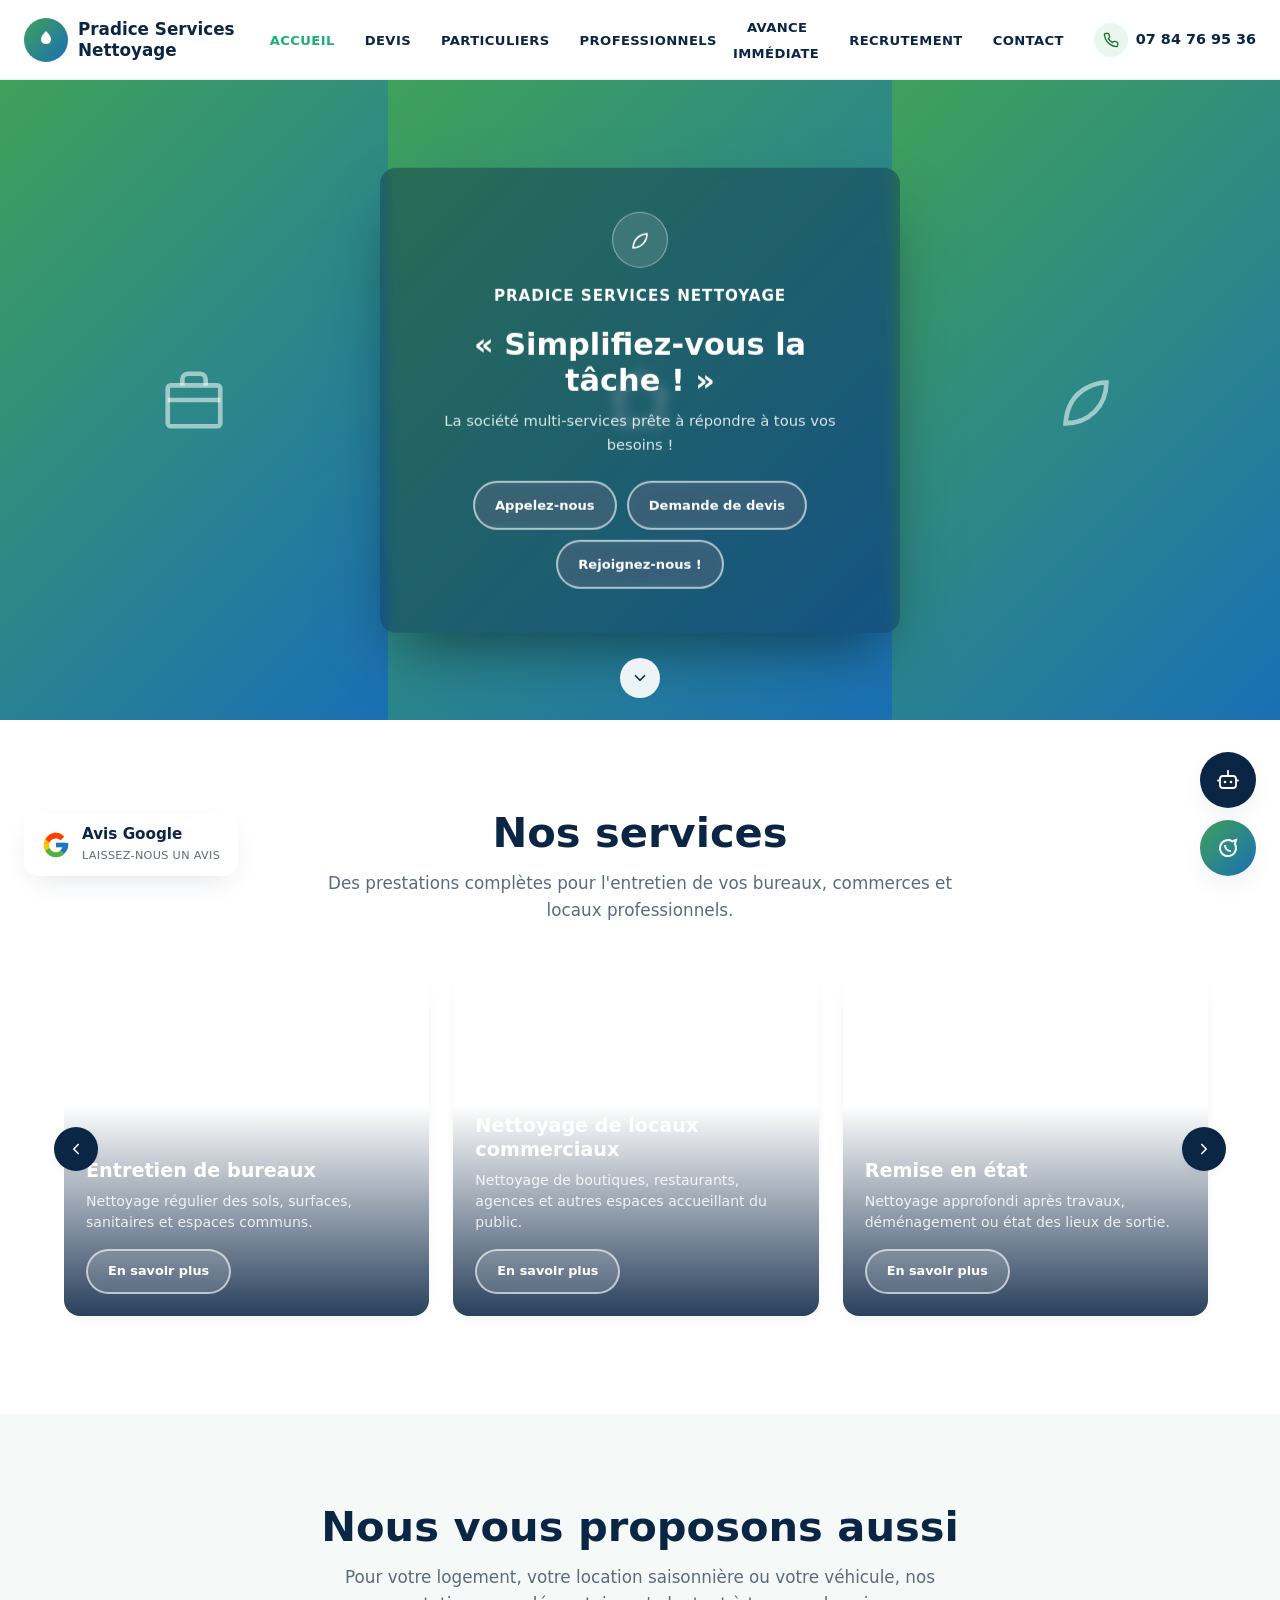
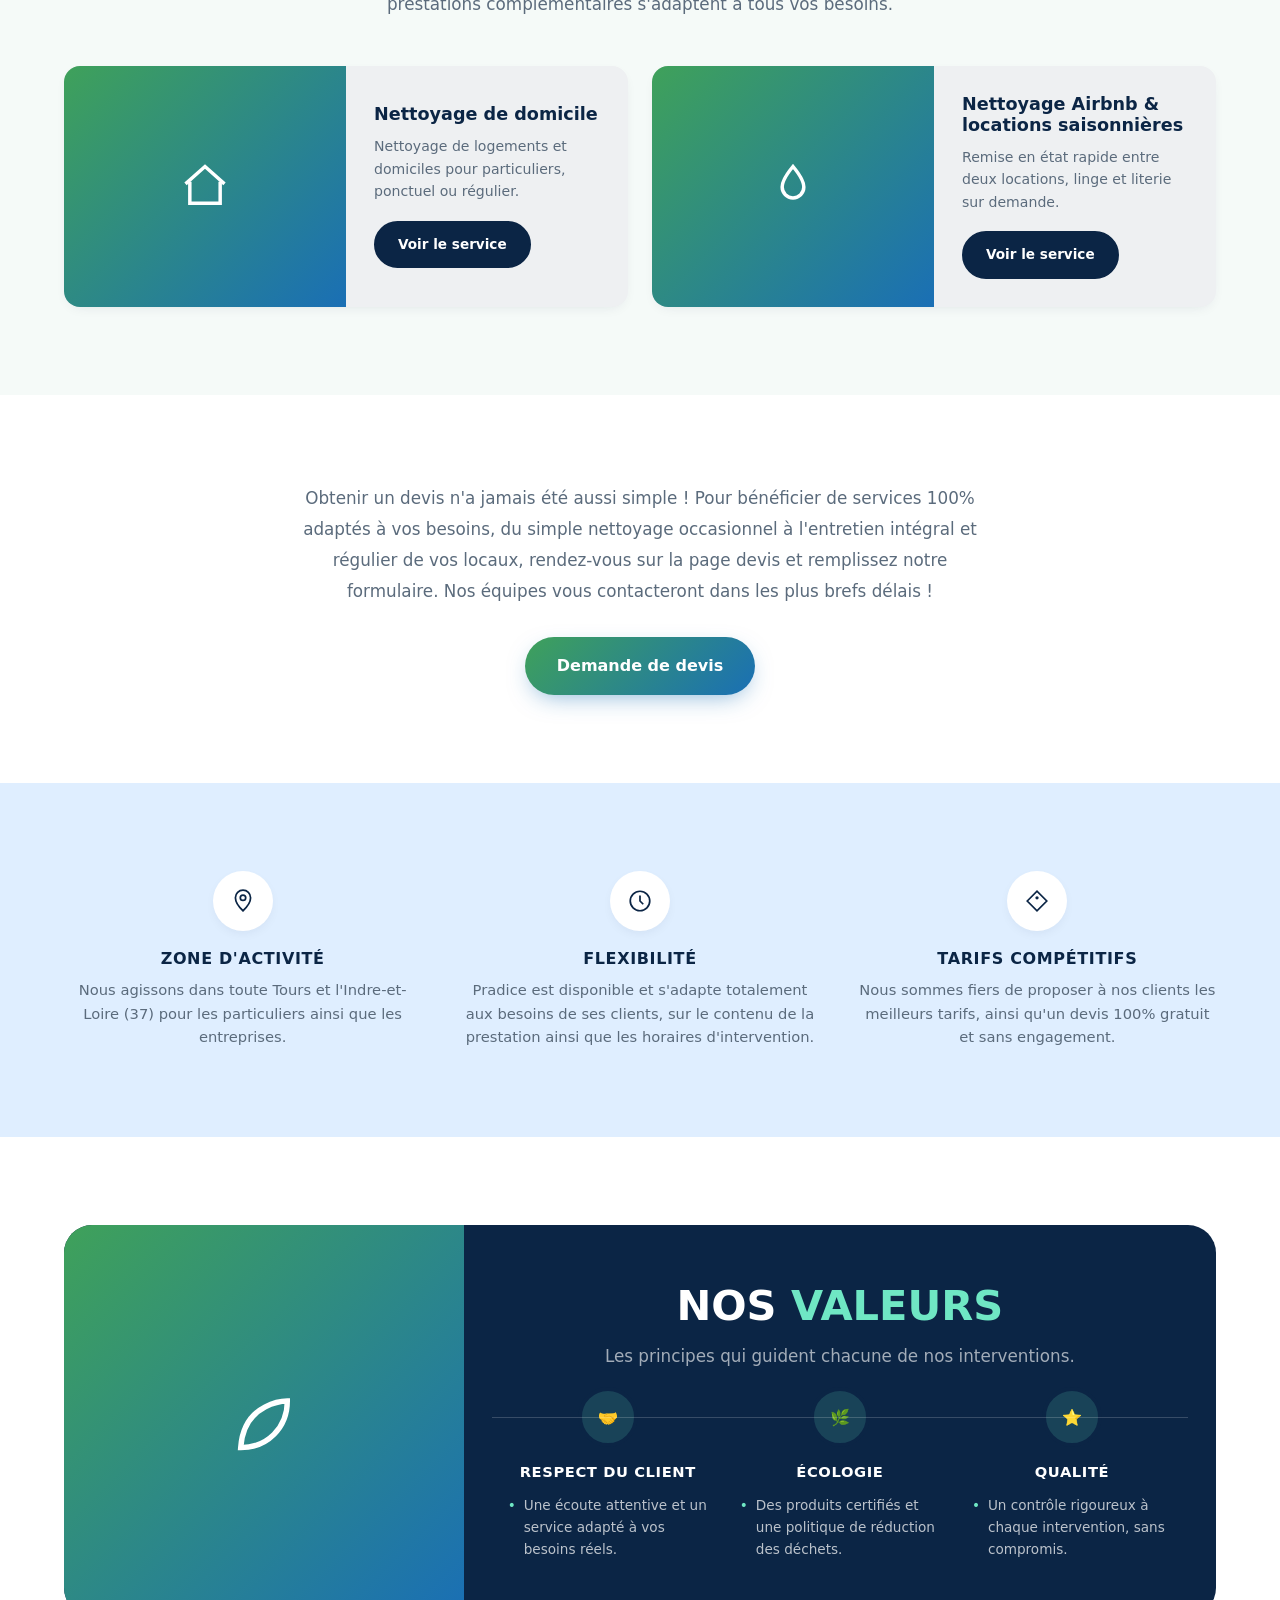
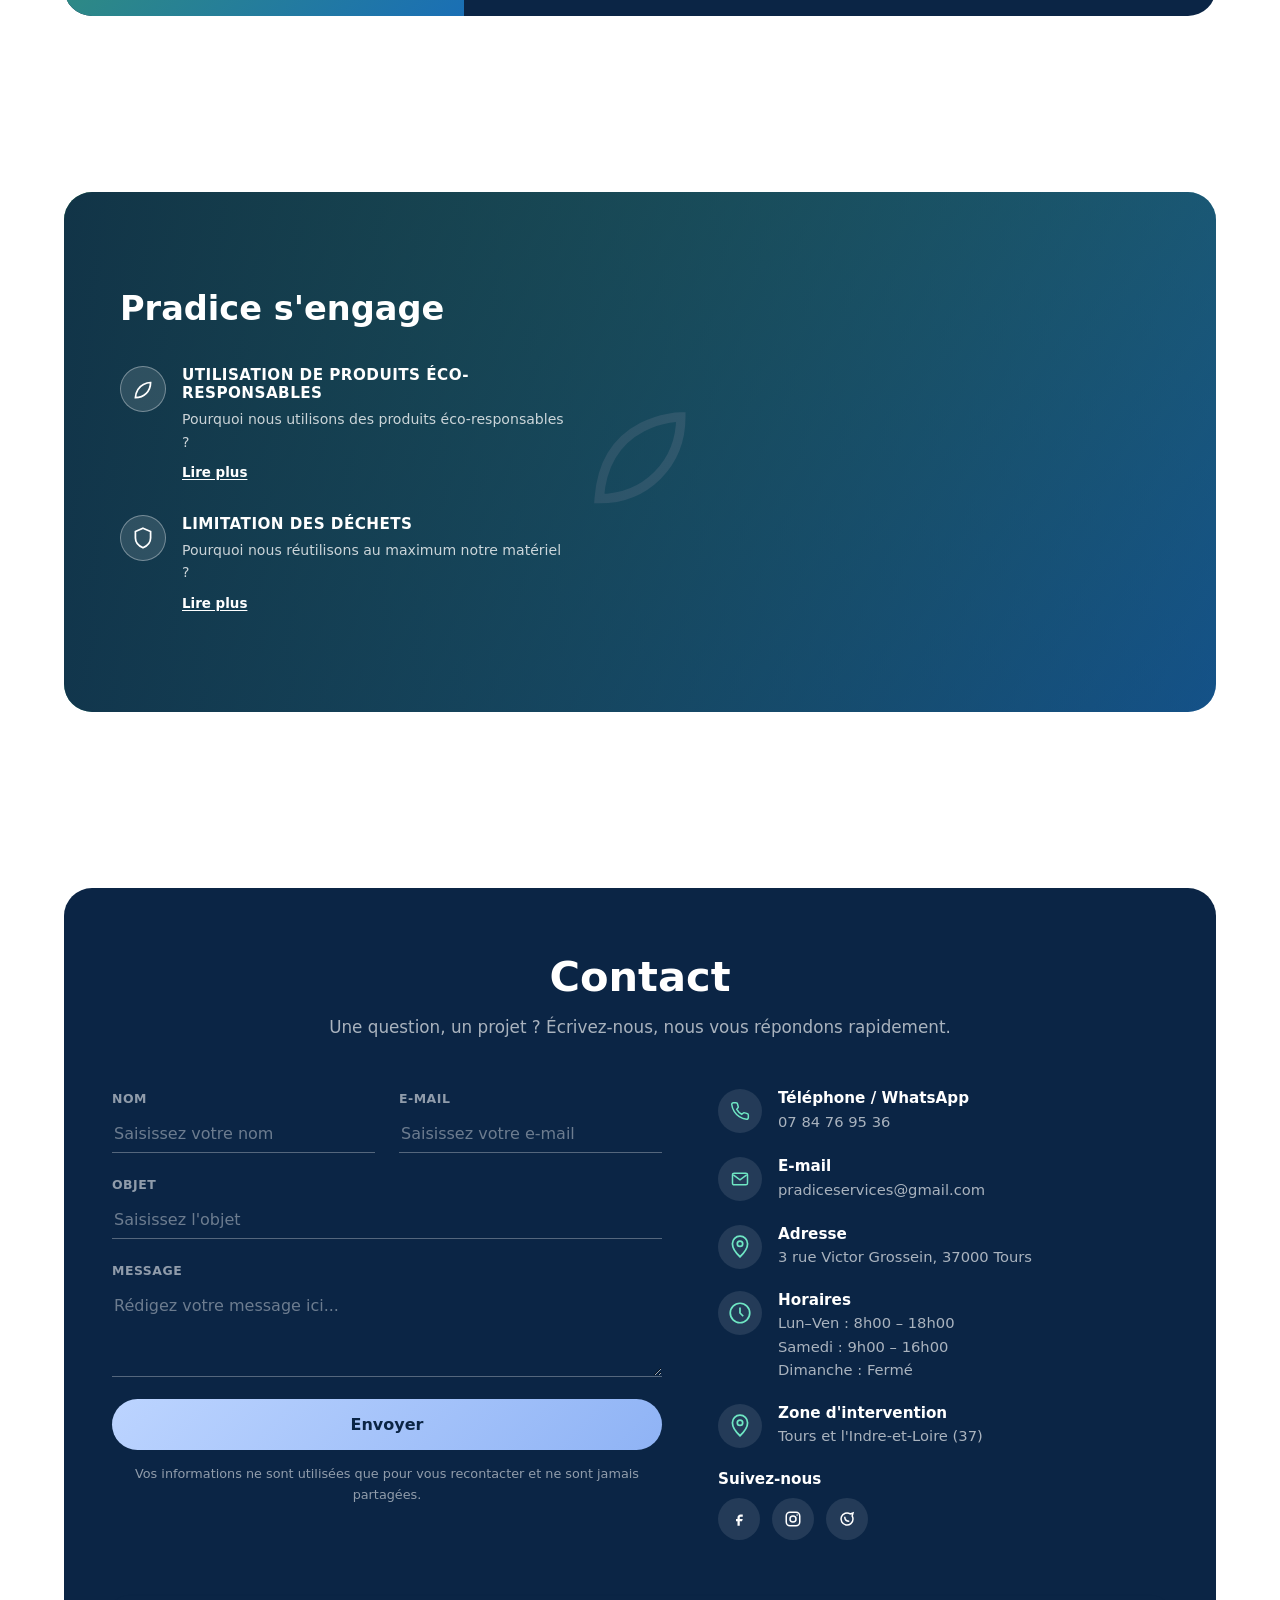
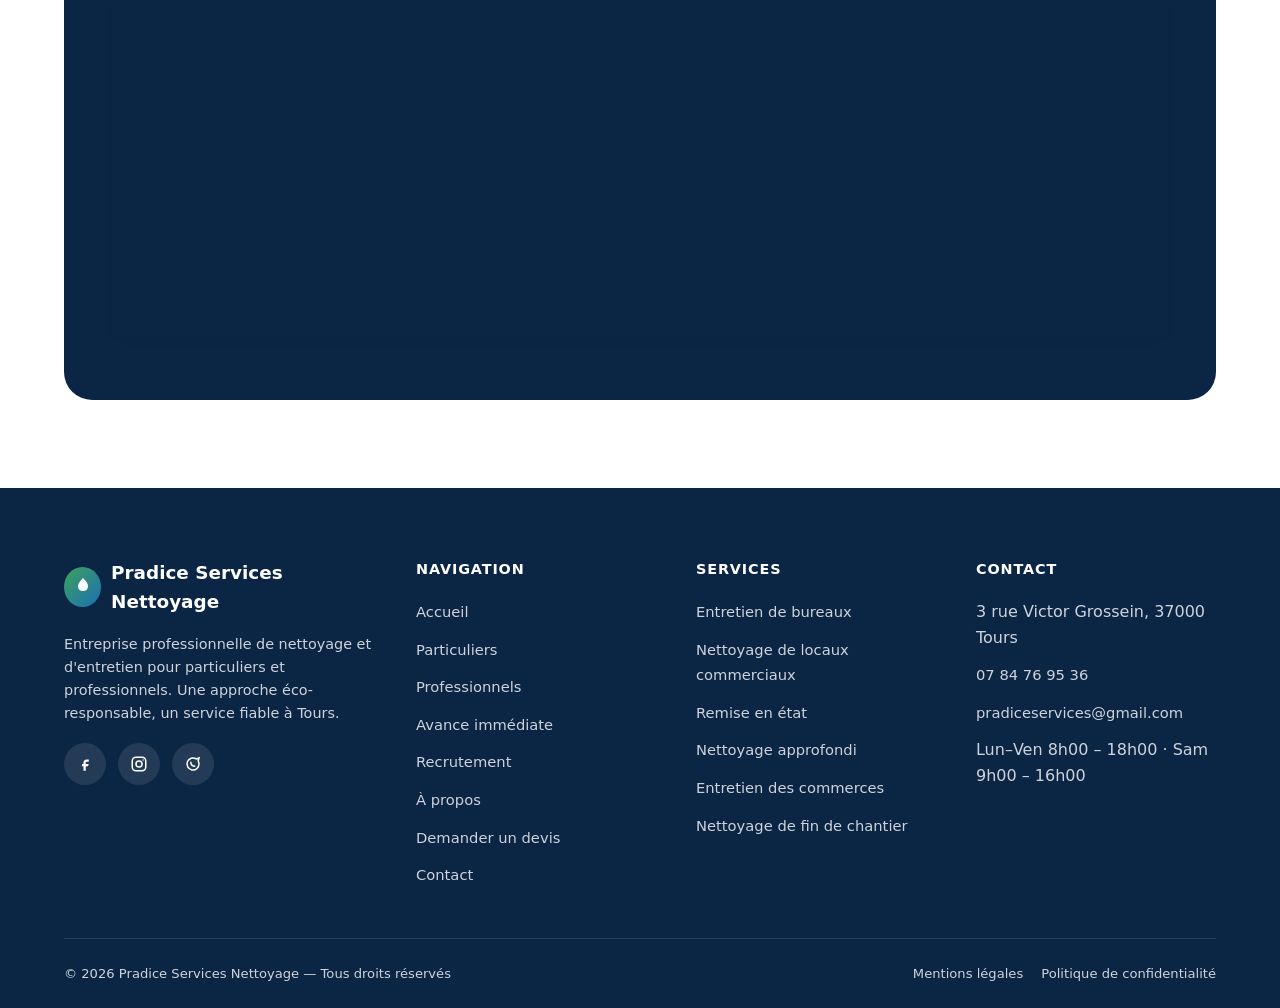
==== commit 5704cf2f: "Add files via upload" ====
--- a/index.html
+++ b/index.html
@@ -3,8 +3,32 @@
 <head>
 <meta charset="UTF-8">
 <meta name="viewport" content="width=device-width, initial-scale=1.0">
-<title>Pradice Services Nettoyage | Nettoyage professionnel &amp; éco-responsable à Tours (37)</title>
-<meta name="description" content="Pradice Services Nettoyage : entretien de bureaux, locaux commerciaux, remise en état, nettoyage approfondi. Particuliers &amp; professionnels à Tours et en Indre-et-Loire. Devis gratuit.">
+
+<!-- ============ SÉCURITÉ ============ -->
+<meta http-equiv="Content-Security-Policy" content="default-src 'self'; script-src 'self' 'unsafe-inline'; style-src 'self' 'unsafe-inline'; img-src 'self' data: https:; connect-src 'self' https://*.supabase.co; frame-src https://www.google.com; font-src 'self' data:; object-src 'none'; base-uri 'self'; form-action 'self';">
+<meta name="referrer" content="strict-origin-when-cross-origin">
+<meta name="robots" content="index, follow">
+<link rel="preconnect" href="https://dwoniijdxmgeyxaxlamk.supabase.co">
+
+<!-- ============ FAVICON — remplacée automatiquement par le logo si un logo est configuré dans l'admin ============ -->
+<link rel="icon" id="faviconLink" href="favicon.svg" type="image/svg+xml">
+<link rel="icon" id="faviconLinkPng" href="favicon-32.png" sizes="32x32" type="image/png">
+<link rel="apple-touch-icon" id="appleTouchIcon" href="apple-touch-icon.png">
+
+<!-- ============ SEO ============ -->
+<title id="pageTitle">Pradice Services Nettoyage | Nettoyage professionnel &amp; éco-responsable à Tours (37)</title>
+<meta name="description" id="metaDescription" content="Pradice Services Nettoyage : entretien de bureaux, locaux commerciaux, remise en état, nettoyage approfondi. Particuliers &amp; professionnels à Tours et en Indre-et-Loire. Devis gratuit.">
+<link rel="canonical" id="canonicalLink" href="">
+<meta property="og:type" content="website">
+<meta property="og:locale" content="fr_FR">
+<meta property="og:site_name" id="ogSiteName" content="Pradice Services Nettoyage">
+<meta property="og:title" id="ogTitle" content="Pradice Services Nettoyage | Nettoyage professionnel & éco-responsable à Tours (37)">
+<meta property="og:description" id="ogDescription" content="Pradice Services Nettoyage : entretien de bureaux, locaux commerciaux, remise en état, nettoyage approfondi. Particuliers & professionnels à Tours et en Indre-et-Loire. Devis gratuit.">
+<meta property="og:url" id="ogUrl" content="">
+<meta property="og:image" id="ogImage" content="">
+<meta name="twitter:card" content="summary_large_image">
+<meta name="twitter:title" id="twitterTitle" content="Pradice Services Nettoyage">
+<meta name="twitter:description" id="twitterDescription" content="Pradice Services Nettoyage : entretien de bureaux, locaux commerciaux, remise en état, nettoyage approfondi.">
 <style>
 /* ============ RESET & BASE ============ */
 *,*::before,*::after{box-sizing:border-box;margin:0;padding:0}
@@ -49,6 +73,7 @@
 input,textarea,select{font-family:inherit;font-size:1rem}
 .container{max-width:1200px;margin:0 auto;padding:0 24px}
 .hidden{display:none!important}
+.hp-field{position:absolute;left:-9999px;width:1px;height:1px;overflow:hidden}
 h1,h2,h3,h4{color:var(--navy);line-height:1.2;font-weight:800}
 .eyebrow{
   display:inline-block;font-size:.8rem;font-weight:700;letter-spacing:.08em;
@@ -82,10 +107,10 @@
   position:sticky;top:0;z-index:100;background:rgba(255,255,255,.92);
   backdrop-filter:blur(10px);border-bottom:1px solid var(--border);
 }
-.header-inner{display:flex;align-items:center;justify-content:space-between;padding:14px 24px;max-width:1200px;margin:0 auto}
-.brand{display:flex;align-items:center;gap:10px;font-weight:800;font-size:1.25rem;color:var(--navy)}
+.header-inner{display:flex;align-items:center;justify-content:space-between;gap:16px;padding:14px 24px;max-width:1440px;margin:0 auto}
+.brand{display:flex;align-items:center;gap:10px;font-weight:800;font-size:1.05rem;line-height:1.2;color:var(--navy);min-width:0;flex-shrink:1;max-width:220px}
 .brand .logo-mark{width:44px;height:44px;border-radius:50%;background:var(--grad-brand);display:flex;align-items:center;justify-content:center;color:#fff;flex-shrink:0}
-.brand small{display:block;font-size:.62rem;font-weight:700;letter-spacing:.08em;color:var(--green-1);text-transform:uppercase}
+.brand small{display:none}
 nav.main-nav{display:flex;align-items:center;gap:6px}
 nav.main-nav>ul{display:flex;align-items:center;gap:2px}
 nav.main-nav a.nav-link{padding:10px 14px;border-radius:8px;font-weight:700;color:var(--navy);font-size:.82rem;letter-spacing:.03em;text-transform:uppercase;transition:.2s}
@@ -93,7 +118,7 @@
 nav.main-nav a.nav-link.active{color:var(--mint-dark)}
 .dropdown-group-title{font-size:.72rem;text-transform:uppercase;letter-spacing:.06em;color:var(--text-light);padding:8px 12px 4px}
 .header-actions{display:flex;align-items:center;gap:10px}
-.call-chip{display:flex;align-items:center;gap:8px;font-weight:700;color:var(--navy);font-size:.9rem}
+.call-chip{display:flex;align-items:center;gap:8px;font-weight:700;color:var(--navy);font-size:.9rem;white-space:nowrap;flex-shrink:0}
 .call-chip .ic{width:34px;height:34px;border-radius:50%;background:var(--green-3);display:flex;align-items:center;justify-content:center;color:var(--green-1)}
 .hamburger{display:none;flex-direction:column;gap:5px;padding:8px;z-index:200}
 .hamburger span{width:26px;height:2.5px;background:var(--navy);border-radius:2px;transition:.3s}
@@ -130,7 +155,7 @@
 .htp-panel{position:relative;overflow:hidden;background:var(--grad-brand)}
 .htp-panel img{width:100%;height:100%;object-fit:cover;position:absolute;inset:0}
 .htp-panel .icon-wrap{position:absolute;inset:0;display:flex;align-items:center;justify-content:center;color:rgba(255,255,255,.55)}
-.hero-card{position:absolute;top:50%;left:50%;transform:translate(-50%,-50%);z-index:3;background:rgba(11,37,69,.85);backdrop-filter:blur(6px);color:#fff;padding:44px 48px;border-radius:var(--radius);text-align:center;max-width:520px;width:calc(100% - 32px);box-shadow:0 30px 60px -20px rgba(0,0,0,.5)}
+.hero-card{position:absolute;top:50%;left:50%;transform:translate(-50%,-50%);z-index:3;background:rgba(11,37,69,var(--hero-card-alpha,.4));backdrop-filter:blur(6px);color:#fff;padding:44px 48px;border-radius:var(--radius);text-align:center;max-width:520px;width:calc(100% - 32px);box-shadow:0 30px 60px -20px rgba(0,0,0,.5)}
 .hero-card .logo-mark{width:56px;height:56px;border-radius:50%;background:rgba(255,255,255,.12);border:1.5px solid rgba(255,255,255,.4);display:flex;align-items:center;justify-content:center;margin:0 auto 16px;color:#fff}
 .hero-card .brand-line{font-weight:800;letter-spacing:.06em;text-transform:uppercase;font-size:.95rem;margin-bottom:18px}
 .hero-card h1{color:#fff;font-size:clamp(1.4rem,3vw,1.9rem);margin-bottom:10px}
@@ -154,13 +179,14 @@
 .svc-carousel{position:relative}
 .svc-track{display:flex;gap:24px;overflow-x:auto;scroll-snap-type:x mandatory;scrollbar-width:none;padding:4px 4px 10px}
 .svc-track::-webkit-scrollbar{display:none}
-.svc-card{position:relative;aspect-ratio:4/5;border-radius:var(--radius);overflow:hidden;box-shadow:var(--shadow-sm);transition:transform .3s ease}
+.svc-card{position:relative;min-height:340px;border-radius:var(--radius);overflow:hidden;box-shadow:var(--shadow-sm);transition:transform .3s ease;display:flex;flex-direction:column;justify-content:flex-end}
 .svc-card:hover{transform:translateY(-6px)}
 .svc-card img,.svc-card .icon-wrap{width:100%;height:100%;object-fit:cover;position:absolute;inset:0}
 .svc-card .icon-wrap{display:flex;align-items:center;justify-content:center;color:rgba(255,255,255,.6)}
 .svc-card::after{content:"";position:absolute;inset:0;background:linear-gradient(180deg,rgba(11,37,69,0) 38%,rgba(11,37,69,.88));z-index:1}
-.svc-card-body{position:absolute;left:22px;right:22px;bottom:22px;z-index:2;color:#fff}
-.svc-card-body h3{color:#fff;font-size:1.2rem;margin-bottom:16px;line-height:1.25}
+.svc-card-body{position:relative;z-index:2;padding:22px;color:#fff}
+.svc-card-body h3{color:#fff;font-size:1.2rem;margin-bottom:8px;line-height:1.25}
+.svc-card-body p{color:rgba(255,255,255,.85);font-size:.88rem;margin-bottom:16px;line-height:1.5}
 .svc-card-body .btn{padding:10px 20px;font-size:.8rem}
 .svc-track .svc-card{flex:0 0 calc(33.333% - 16px);scroll-snap-align:start;min-width:250px}
 .svc-arrow{position:absolute;top:50%;transform:translateY(-50%);width:44px;height:44px;border-radius:50%;background:var(--navy);color:#fff;display:flex;align-items:center;justify-content:center;z-index:5;box-shadow:var(--shadow-sm);transition:.2s}
@@ -179,6 +205,13 @@
 .job-card .check-list{gap:8px;margin:4px 0}
 .job-card .check-list li{font-size:.85rem}
 .job-card .btn{margin-top:auto;align-self:flex-start}
+
+/* ============ PROPOSONS AUSSI — fond flottant ============ */
+.proposons-section{position:relative;overflow:hidden}
+.proposons-section>.container{position:relative;z-index:1}
+.proposons-bg{position:absolute;inset:-60px;z-index:0;opacity:.16;pointer-events:none;animation:proposons-float 16s ease-in-out infinite}
+.proposons-bg img{width:100%;height:100%;object-fit:cover}
+@keyframes proposons-float{0%,100%{transform:translate(0,0) scale(1)}50%{transform:translate(0,-22px) scale(1.05)}}
 
 /* ============ PROMOTIONS ============ */
 .promo-grid{display:grid;grid-template-columns:repeat(auto-fit,minmax(280px,1fr));gap:24px}
@@ -347,6 +380,35 @@
   box-shadow:var(--shadow);z-index:250;transition:transform .2s ease;
 }
 .chat-bubble:hover{transform:scale(1.08)}
+.ai-bubble{bottom:92px;background:var(--navy);border:none;cursor:pointer}
+
+/* ============ ASSISTANT VIRTUEL ============ */
+.ai-chat-panel{
+  position:fixed;bottom:158px;right:24px;width:340px;max-width:calc(100vw - 32px);
+  max-height:min(480px,calc(100vh - 190px));background:#fff;border-radius:var(--radius);box-shadow:var(--shadow);
+  z-index:260;display:flex;flex-direction:column;overflow:hidden;
+  opacity:0;visibility:hidden;transform:translateY(16px);transition:opacity .2s ease,transform .2s ease,visibility .2s;
+}
+.ai-chat-panel.open{opacity:1;visibility:visible;transform:translateY(0)}
+.ai-chat-header{background:var(--navy);color:#fff;padding:14px 16px;display:flex;align-items:center;justify-content:space-between;flex-shrink:0}
+.ai-chat-header-title{display:flex;align-items:center;gap:10px}
+.ai-chat-header-title strong{font-size:.9rem;display:block}
+.ai-chat-header-title span{font-size:.72rem;color:rgba(255,255,255,.65)}
+.ai-chat-avatar{width:34px;height:34px;border-radius:50%;background:rgba(255,255,255,.15);display:flex;align-items:center;justify-content:center;font-size:1.1rem;flex-shrink:0}
+.ai-chat-header button{color:#fff;font-size:1.05rem;opacity:.8;line-height:1}
+.ai-chat-header button:hover{opacity:1}
+.ai-chat-messages{flex:1;overflow-y:auto;padding:14px;display:flex;flex-direction:column;gap:10px;background:var(--bg-alt);min-height:160px}
+.ai-msg{max-width:85%;padding:9px 13px;border-radius:14px;font-size:.85rem;line-height:1.5}
+.ai-msg.bot{background:#fff;color:var(--text);align-self:flex-start;border-bottom-left-radius:4px;box-shadow:var(--shadow-sm)}
+.ai-msg.user{background:var(--grad-brand);color:#fff;align-self:flex-end;border-bottom-right-radius:4px}
+.ai-msg a{color:inherit;text-decoration:underline;text-underline-offset:2px}
+.ai-chat-quick{display:flex;flex-wrap:wrap;gap:6px;padding:0 14px 12px;background:var(--bg-alt);flex-shrink:0}
+.ai-chat-quick button{background:#fff;border:1px solid var(--border);color:var(--navy);font-size:.76rem;font-weight:600;padding:6px 12px;border-radius:999px;transition:.2s}
+.ai-chat-quick button:hover{background:var(--green-3);border-color:var(--green-2)}
+.ai-chat-input-row{display:flex;align-items:center;gap:6px;border-top:1px solid var(--border);padding:8px;flex-shrink:0}
+.ai-chat-input-row input{flex:1;border:none;padding:8px 10px;font-size:.86rem;background:transparent;min-width:0}
+.ai-chat-input-row input:focus{outline:none}
+.ai-chat-input-row button{width:36px;height:36px;border-radius:50%;background:var(--grad-brand);color:#fff;display:flex;align-items:center;justify-content:center;flex-shrink:0}
 
 /* ============ FOOTER ============ */
 footer.site-footer{background:var(--navy);color:rgba(255,255,255,.8);padding:70px 0 0}
@@ -415,9 +477,11 @@
 .legal-body p{color:var(--text-light);margin-bottom:12px}
 
 /* ============ RESPONSIVE ============ */
-@media (max-width:980px){
+@media (max-width:1240px){
   nav.main-nav,.header-actions .call-chip{display:none}
   .hamburger{display:flex}
+}
+@media (max-width:980px){
   .header-actions .btn-primary{padding:10px 18px;font-size:.85rem}
   .intro-grid,.contact-grid,.detail-layout{grid-template-columns:1fr}
   .services-grid{grid-template-columns:repeat(2,1fr)}
@@ -463,6 +527,9 @@
   .svc-arrow{width:36px;height:36px}
   .values-v2-panel{padding:40px 24px}
   .values-v2-cols{grid-template-columns:1fr;gap:40px}
+  .ai-chat-panel{right:16px;bottom:150px;width:calc(100vw - 32px)}
+  .ai-bubble{right:16px}
+  .chat-bubble:not(.ai-bubble){right:16px}
 }
 
 /* Mobile nav panel */
@@ -538,6 +605,28 @@
   <svg width="24" height="24" viewBox="0 0 24 24" fill="none"><path d="M20 12a8 8 0 1 1-3.7-6.7L20 4l-1.1 4A7.96 7.96 0 0 1 20 12Z" stroke="currentColor" stroke-width="2"/><path d="M9 9c0 3.5 2.5 6 6 6" stroke="currentColor" stroke-width="2"/></svg>
 </a>
 
+<button type="button" class="chat-bubble ai-bubble" id="aiChatBubble" aria-label="Assistant virtuel">
+  <svg width="24" height="24" viewBox="0 0 24 24" fill="none"><rect x="4" y="8" width="16" height="12" rx="3" stroke="currentColor" stroke-width="1.8"/><circle cx="9" cy="14" r="1.3" fill="currentColor"/><circle cx="15" cy="14" r="1.3" fill="currentColor"/><path d="M12 8V4" stroke="currentColor" stroke-width="1.8" stroke-linecap="round"/><circle cx="12" cy="3" r="1.1" fill="currentColor"/><path d="M2 12.5h2M20 12.5h2" stroke="currentColor" stroke-width="1.8" stroke-linecap="round"/></svg>
+</button>
+
+<div class="ai-chat-panel" id="aiChatPanel">
+  <div class="ai-chat-header">
+    <div class="ai-chat-header-title">
+      <span class="ai-chat-avatar">🤖</span>
+      <div><strong>Assistant virtuel</strong><br><span>Répond aux questions simples</span></div>
+    </div>
+    <button type="button" id="aiChatClose" aria-label="Fermer">✕</button>
+  </div>
+  <div class="ai-chat-messages" id="aiChatMessages"></div>
+  <div class="ai-chat-quick" id="aiChatQuick"></div>
+  <form class="ai-chat-input-row" id="aiChatForm">
+    <input type="text" id="aiChatInput" placeholder="Posez votre question..." maxlength="300" autocomplete="off">
+    <button type="submit" aria-label="Envoyer">
+      <svg width="16" height="16" viewBox="0 0 24 24" fill="none"><path d="M5 12h14M13 6l6 6-6 6" stroke="currentColor" stroke-width="2.2" stroke-linecap="round" stroke-linejoin="round"/></svg>
+    </button>
+  </form>
+</div>
+
 <!-- ============ FOOTER ============ -->
 <footer class="site-footer">
   <div class="container">
@@ -607,8 +696,8 @@
    Aucune librairie externe requise : on parle directement à l'API
    REST de Supabase avec fetch(), le fichier reste 100% autonome.
    ============================================================ */
-const SUPA_URL = 'https://exekyklrlhvksbxgxosi.supabase.co';
-const SUPA_ANON_KEY = 'sb_publishable_k5ZBp-bif_-kVnnRTra8Sw_d2O9Ew4C';
+const SUPA_URL = 'https://dwoniijdxmgeyxaxlamk.supabase.co';
+const SUPA_ANON_KEY = 'sb_publishable_rGd8G9cJiHD8ii6NT5iLpg_C34SlzVt';
 const SUPA_CONFIGURED = SUPA_URL.startsWith('https://') && !SUPA_URL.includes('VOTRE-PROJET');
 
 async function supaGet(pathWithQuery){
@@ -633,6 +722,7 @@
    encore configuré, ou en attendant le chargement)
    ============================================================ */
 const SETTINGS = {
+  site_title:'Pradice Services Nettoyage',
   brand_name:'Pradice Services Nettoyage',
   brand_short:'Pradice',
   tagline:'Services Nettoyage',
@@ -641,6 +731,8 @@
   hero_image_url_1:'',
   hero_image_url_3:'',
   engage_image_url:'',
+  proposons_bg_image_url:'',
+  hero_card_opacity:0.4,
   hero_title:'Propreté garantie,',
   hero_title_accent:'satisfaction assurée',
   hero_tagline:'Simplifiez-vous la tâche !',
@@ -680,10 +772,13 @@
 
 function mapSettingsRow(row){
   return {
+    site_title: row.site_title || SETTINGS.site_title,
     brand_name: row.brand_name, brand_short: (row.brand_name||'').split(' ')[0] || row.brand_name,
     tagline: row.tagline, logo_url: row.logo_url || '', hero_image_url: row.hero_image_url || '',
     hero_image_url_1: row.hero_image_url_1 || '', hero_image_url_3: row.hero_image_url_3 || '',
     engage_image_url: row.engage_image_url || '',
+    proposons_bg_image_url: row.proposons_bg_image_url || '',
+    hero_card_opacity: (row.hero_card_opacity === null || row.hero_card_opacity === undefined) ? SETTINGS.hero_card_opacity : Number(row.hero_card_opacity),
     hero_title: row.hero_title, hero_title_accent: row.hero_title_accent,
     hero_tagline: row.hero_tagline || SETTINGS.hero_tagline,
     hero_subtitle: row.hero_subtitle, about_text: row.about_text,
@@ -731,8 +826,10 @@
   root.setProperty('--green-2', SETTINGS.color_green_light);
   root.setProperty('--blue-1', SETTINGS.color_blue);
   root.setProperty('--blue-2', SETTINGS.color_blue_light);
-
-  document.title = `${SETTINGS.brand_name} | Nettoyage professionnel & éco-responsable à ${SETTINGS.city}`;
+  const opacity = Number(SETTINGS.hero_card_opacity);
+  root.setProperty('--hero-card-alpha', (isFinite(opacity) ? Math.min(1,Math.max(0,opacity)) : 0.4));
+
+  applySEO();
 
   const logoHTML = SETTINGS.logo_url
     ? `<img src="${SETTINGS.logo_url}" alt="${SETTINGS.brand_name}" style="width:100%;height:100%;object-fit:cover;border-radius:50%">`
@@ -740,7 +837,7 @@
   const els = id => document.getElementById(id);
   if(els('headerLogoMark')) els('headerLogoMark').innerHTML = logoHTML;
   if(els('footerLogoMark')) els('footerLogoMark').innerHTML = SETTINGS.logo_url ? logoHTML.replace('width:100%;height:100%','width:100%;height:100%') : logoHTML;
-  if(els('headerBrandName')) els('headerBrandName').innerHTML = `${SETTINGS.brand_short}<small id="headerTagline">${SETTINGS.tagline}</small>`;
+  if(els('headerBrandName')) els('headerBrandName').textContent = SETTINGS.brand_name;
   if(els('footerBrandName')) els('footerBrandName').textContent = SETTINGS.brand_name;
   if(els('footerCopyrightName')) els('footerCopyrightName').textContent = SETTINGS.brand_name;
   if(els('footerAbout')) els('footerAbout').textContent = `Entreprise professionnelle de nettoyage et d'entretien pour particuliers et professionnels. Une approche éco-responsable, un service fiable à ${SETTINGS.city}.`;
@@ -759,6 +856,52 @@
   }
   if(els('chatBubble')) els('chatBubble').href = 'https://wa.me/'+SETTINGS.whatsapp;
   applyGoogleBadge();
+}
+
+function esc(str){
+  return String(str==null?'':str).replace(/[&<>"']/g, c => ({'&':'&amp;','<':'&lt;','>':'&gt;','"':'&quot;',"'":'&#39;'}[c]));
+}
+
+function applySEO(){
+  const els = id => document.getElementById(id);
+  const title = `${SETTINGS.site_title || SETTINGS.brand_name} | Nettoyage professionnel & éco-responsable à ${SETTINGS.city}`;
+  const description = `${SETTINGS.brand_name} : entretien de bureaux, locaux commerciaux, remise en état, nettoyage approfondi. Particuliers et professionnels à ${SETTINGS.city} et ${SETTINGS.zone_text}. Devis gratuit.`;
+  document.title = title;
+  if(els('pageTitle')) els('pageTitle').textContent = title;
+  if(els('metaDescription')) els('metaDescription').setAttribute('content', description);
+  if(els('ogTitle')) els('ogTitle').setAttribute('content', title);
+  if(els('ogDescription')) els('ogDescription').setAttribute('content', description);
+  if(els('ogSiteName')) els('ogSiteName').setAttribute('content', SETTINGS.site_title || SETTINGS.brand_name);
+  if(els('twitterTitle')) els('twitterTitle').setAttribute('content', SETTINGS.site_title || SETTINGS.brand_name);
+  if(els('twitterDescription')) els('twitterDescription').setAttribute('content', description);
+  const pageUrl = location.origin + location.pathname;
+  if(els('canonicalLink')) els('canonicalLink').setAttribute('href', pageUrl);
+  if(els('ogUrl')) els('ogUrl').setAttribute('content', pageUrl);
+  const shareImage = SETTINGS.hero_image_url || SETTINGS.logo_url || '';
+  if(els('ogImage')){ if(shareImage) els('ogImage').setAttribute('content', shareImage); else els('ogImage').remove(); }
+
+  if(SETTINGS.logo_url){
+    if(els('faviconLink')){ els('faviconLink').href = SETTINGS.logo_url; els('faviconLink').removeAttribute('type'); }
+    if(els('faviconLinkPng')){ els('faviconLinkPng').href = SETTINGS.logo_url; els('faviconLinkPng').removeAttribute('type'); }
+    if(els('appleTouchIcon')) els('appleTouchIcon').href = SETTINGS.logo_url;
+  }
+
+  let ld = document.getElementById('ldJson');
+  if(!ld){ ld = document.createElement('script'); ld.type = 'application/ld+json'; ld.id = 'ldJson'; document.head.appendChild(ld); }
+  ld.textContent = JSON.stringify({
+    '@context':'https://schema.org',
+    '@type':'HomeAndConstructionBusiness',
+    name: SETTINGS.brand_name,
+    description,
+    telephone: SETTINGS.phone_href,
+    email: SETTINGS.email,
+    address:{ '@type':'PostalAddress', streetAddress: SETTINGS.address_line, postalCode: SETTINGS.postal_code, addressLocality: SETTINGS.city, addressCountry: SETTINGS.country },
+    areaServed: SETTINGS.zone_text,
+    url: location.origin + location.pathname,
+    ...(SETTINGS.logo_url ? { image: SETTINGS.logo_url } : {}),
+    sameAs: [SETTINGS.facebook_url, SETTINGS.instagram_url].filter(Boolean),
+    ...(SETTINGS.google_rating ? { aggregateRating: { '@type':'AggregateRating', ratingValue: SETTINGS.google_rating, reviewCount: Math.max(1, Number(SETTINGS.google_review_count)||1) } } : {}),
+  });
 }
 
 function applyGoogleBadge(){
@@ -927,7 +1070,8 @@
     </div>
   </section>
 
-  <section class="section section-alt">
+  <section class="section section-alt proposons-section">
+    ${SETTINGS.proposons_bg_image_url ? `<div class="proposons-bg"><img src="${SETTINGS.proposons_bg_image_url}" alt="" loading="lazy"></div>` : ''}
     <div class="container">
       <h2 class="section-title">Nous vous proposons aussi</h2>
       <p class="section-sub">Pour votre logement, votre location saisonnière ou votre véhicule, nos prestations complémentaires s'adaptent à tous vos besoins.</p>
@@ -973,7 +1117,7 @@
       <div class="values-v2 reveal">
         <div class="values-v2-media">
           ${SETTINGS.hero_image_url
-            ? `<img src="${SETTINGS.hero_image_url}" alt="${SETTINGS.brand_name}">`
+            ? `<img src="${SETTINGS.hero_image_url}" alt="${SETTINGS.brand_name}" loading="lazy">`
             : `<div class="icon-wrap">${ICONS.leaf.replace('width="26" height="26"','width="80" height="80"')}</div>`}
         </div>
         <div class="values-v2-panel">
@@ -997,7 +1141,7 @@
       <div class="engage-v2 reveal">
         <div class="engage-v2-bg">
           ${SETTINGS.engage_image_url
-            ? `<img src="${SETTINGS.engage_image_url}" alt="${SETTINGS.brand_name} s'engage">`
+            ? `<img src="${SETTINGS.engage_image_url}" alt="${SETTINGS.brand_name} s'engage" loading="lazy">`
             : `<div class="icon-wrap">${ICONS.leaf.replace('width="26" height="26"','width="140" height="140"')}</div>`}
         </div>
         <div class="engage-v2-content">
@@ -1028,7 +1172,7 @@
 }
 
 function mediaHTML(s, size){
-  if(s.image_url) return `<img src="${s.image_url}" alt="${s.title}" style="width:100%;height:100%;object-fit:cover">`;
+  if(s.image_url) return `<img src="${s.image_url}" alt="${s.title}" loading="lazy" style="width:100%;height:100%;object-fit:cover">`;
   return `<div class="icon-wrap">${(ICONS[s.icon]||ICONS.bureau)}</div>`;
 }
 
@@ -1052,7 +1196,7 @@
     g.after_url ? {url:g.after_url,label:'Après'} : null,
   ]).filter(Boolean).map(x=>`
     <div class="g-item" style="position:relative">
-      <img src="${x.url}" alt="${x.label} — ${s.title}" style="width:100%;height:100%;object-fit:cover">
+      <img src="${x.url}" alt="${x.label} — ${s.title}" loading="lazy" style="width:100%;height:100%;object-fit:cover">
       <span style="position:absolute;bottom:8px;left:8px;background:rgba(11,37,69,.75);color:#fff;font-size:.7rem;font-weight:700;padding:3px 10px;border-radius:999px">${x.label}</span>
     </div>`).join('');
 }
@@ -1063,6 +1207,7 @@
     ${mediaHTML(s)}
     <div class="svc-card-body">
       <h3>${s.title}</h3>
+      ${s.short ? `<p>${s.short}</p>` : ''}
       <a href="#/services/${s.slug}" class="btn btn-light" data-link>En savoir plus</a>
     </div>
   </div>`;
@@ -1070,7 +1215,7 @@
 function compHTML(slug){
   const s = bySlug(slug);
   const mediaBlock = s.image_url
-    ? `<img src="${s.image_url}" alt="${s.title}">`
+    ? `<img src="${s.image_url}" alt="${s.title}" loading="lazy">`
     : `<div class="icon-wrap">${(ICONS[s.icon]||ICONS.bureau).replace('width="40" height="40"','width="52" height="52"')}</div>`;
   return `
   <div class="comp-card reveal">
@@ -1117,7 +1262,7 @@
 }
 
 function promoHTML(p){
-  const media = p.image_url ? `<img src="${p.image_url}" alt="${p.title}">` : '';
+  const media = p.image_url ? `<img src="${p.image_url}" alt="${p.title}" loading="lazy">` : '';
   const until = p.valid_until ? `<div class="promo-until">Valable jusqu'au ${new Date(p.valid_until+'T00:00:00').toLocaleDateString('fr-FR')}</div>` : '';
   return `
   <div class="promo-card reveal">
@@ -1274,15 +1419,16 @@
         <p class="section-sub">Envoyez-nous vos coordonnées et un mot sur votre profil, nous vous recontactons rapidement.</p>
         <div class="contact-grid" style="grid-template-columns:1fr;max-width:640px;margin:0 auto">
           <form id="recruitForm">
+            <input type="text" name="website" class="hp-field" tabindex="-1" autocomplete="off" aria-hidden="true">
             <div class="form-row">
-              <div class="field"><label>Nom</label><input type="text" name="nom" placeholder="Saisissez votre nom" required></div>
-              <div class="field"><label>Téléphone</label><input type="tel" name="telephone" placeholder="Votre numéro" required></div>
+              <div class="field"><label>Nom</label><input type="text" name="nom" placeholder="Saisissez votre nom" maxlength="120" required></div>
+              <div class="field"><label>Téléphone</label><input type="tel" name="telephone" placeholder="Votre numéro" maxlength="30" required></div>
             </div>
             <div class="form-row">
-              <div class="field full"><label>E-mail</label><input type="email" name="email" placeholder="Saisissez votre e-mail" required></div>
+              <div class="field full"><label>E-mail</label><input type="email" name="email" placeholder="Saisissez votre e-mail" maxlength="150" required></div>
             </div>
             <div class="form-row">
-              <div class="field full"><label>Message</label><textarea name="message" id="recruitMessage" placeholder="Votre disponibilité, votre expérience..."></textarea></div>
+              <div class="field full"><label>Message</label><textarea name="message" id="recruitMessage" placeholder="Votre disponibilité, votre expérience..." maxlength="3000"></textarea></div>
             </div>
             <button type="submit" class="btn btn-mint btn-block">Envoyer ma candidature</button>
             <p class="form-note">Vos informations ne sont utilisées que pour étudier votre candidature.</p>
@@ -1426,7 +1572,7 @@
         <div class="values-layout">
           <div class="values-float-media">
             ${SETTINGS.hero_image_url
-              ? `<img src="${SETTINGS.hero_image_url}" alt="${SETTINGS.brand_name}">`
+              ? `<img src="${SETTINGS.hero_image_url}" alt="${SETTINGS.brand_name}" loading="lazy">`
               : `<div class="placeholder-ic">${ICONS.leaf.replace('width="26" height="26"','width="80" height="80"')}</div>`}
           </div>
           <div class="values-content">
@@ -1461,15 +1607,16 @@
         <p class="section-sub">Une question, un projet ? Écrivez-nous, nous vous répondons rapidement.</p>
         <div class="contact-grid">
           <form id="contactForm">
+            <input type="text" name="website" class="hp-field" tabindex="-1" autocomplete="off" aria-hidden="true">
             <div class="form-row">
-              <div class="field"><label>Nom</label><input type="text" name="nom" placeholder="Saisissez votre nom" required></div>
-              <div class="field"><label>E-mail</label><input type="email" name="email" placeholder="Saisissez votre e-mail" required></div>
+              <div class="field"><label>Nom</label><input type="text" name="nom" placeholder="Saisissez votre nom" maxlength="120" required></div>
+              <div class="field"><label>E-mail</label><input type="email" name="email" placeholder="Saisissez votre e-mail" maxlength="150" required></div>
             </div>
             <div class="form-row">
-              <div class="field full"><label>Objet</label><input type="text" name="objet" placeholder="Saisissez l'objet" required></div>
+              <div class="field full"><label>Objet</label><input type="text" name="objet" placeholder="Saisissez l'objet" maxlength="150" required></div>
             </div>
             <div class="form-row">
-              <div class="field full"><label>Message</label><textarea name="message" placeholder="Rédigez votre message ici..." required></textarea></div>
+              <div class="field full"><label>Message</label><textarea name="message" placeholder="Rédigez votre message ici..." maxlength="3000" required></textarea></div>
             </div>
             <button type="submit" class="btn btn-mint btn-block">Envoyer</button>
             <p class="form-note">Vos informations ne sont utilisées que pour vous recontacter et ne sont jamais partagées.</p>
@@ -1520,15 +1667,16 @@
     <div class="container devis-wrap">
       <div class="progress-track" id="progressTrack"></div>
       <form id="devisForm">
+        <input type="text" name="website" class="hp-field" tabindex="-1" autocomplete="off" aria-hidden="true">
         <div class="devis-step active" data-step="1">
           <h2 class="section-title" style="text-align:left;font-size:1.4rem">Vos coordonnées</h2>
           <div class="form-row">
-            <div class="field"><label>Nom</label><input type="text" name="nom" required></div>
-            <div class="field"><label>Prénom</label><input type="text" name="prenom" required></div>
+            <div class="field"><label>Nom</label><input type="text" name="nom" maxlength="120" required></div>
+            <div class="field"><label>Prénom</label><input type="text" name="prenom" maxlength="120" required></div>
           </div>
           <div class="form-row">
-            <div class="field"><label>Téléphone</label><input type="tel" name="telephone" required></div>
-            <div class="field"><label>E-mail</label><input type="email" name="email" required></div>
+            <div class="field"><label>Téléphone</label><input type="tel" name="telephone" maxlength="30" required></div>
+            <div class="field"><label>E-mail</label><input type="email" name="email" maxlength="150" required></div>
           </div>
         </div>
 
@@ -1559,18 +1707,18 @@
         <div class="devis-step" data-step="3">
           <h2 class="section-title" style="text-align:left;font-size:1.4rem">Planning & adresse</h2>
           <div class="form-row">
-            <div class="field full"><label>Adresse d'intervention</label><input type="text" name="adresse" required></div>
+            <div class="field full"><label>Adresse d'intervention</label><input type="text" name="adresse" maxlength="250" required></div>
           </div>
           <div class="form-row">
             <div class="field"><label>Date souhaitée</label><input type="date" name="date"></div>
-            <div class="field"><label>Horaires souhaités</label><input type="text" name="horaires" placeholder="ex: matin, 9h-12h..."></div>
+            <div class="field"><label>Horaires souhaités</label><input type="text" name="horaires" placeholder="ex: matin, 9h-12h..." maxlength="150"></div>
           </div>
         </div>
 
         <div class="devis-step" data-step="4">
           <h2 class="section-title" style="text-align:left;font-size:1.4rem">Détails complémentaires</h2>
           <div class="form-row">
-            <div class="field full"><label>Informations complémentaires</label><textarea name="details" placeholder="Précisez toute information utile à votre demande"></textarea></div>
+            <div class="field full"><label>Informations complémentaires</label><textarea name="details" placeholder="Précisez toute information utile à votre demande" maxlength="3000"></textarea></div>
           </div>
           <div class="form-row">
             <div class="field full"><label>Photos / documents (optionnel)</label><input type="file" name="fichiers" multiple accept="image/*,.pdf"></div>
@@ -1624,7 +1772,7 @@
   collectDevisData();
   const box = document.getElementById('recapBox');
   const labels = {nom:'Nom',prenom:'Prénom',telephone:'Téléphone',email:'E-mail',prestation:'Prestation',local:'Type de local',surface:'Surface',frequence:'Fréquence',adresse:'Adresse',date:'Date souhaitée',horaires:'Horaires',details:'Détails'};
-  box.innerHTML = Object.entries(labels).map(([k,l])=>`<div><span>${l}</span><strong>${devisData[k]||'—'}</strong></div>`).join('');
+  box.innerHTML = Object.entries(labels).map(([k,l])=>`<div><span>${esc(l)}</span><strong>${esc(devisData[k])||'—'}</strong></div>`).join('');
 }
 
 /* ============================================================
@@ -1719,6 +1867,7 @@
     contactForm.addEventListener('submit', async e=>{
       e.preventDefault();
       const fd = new FormData(contactForm);
+      if(fd.get('website')){ contactForm.reset(); return; }
       const payload = {nom:fd.get('nom'), email:fd.get('email'), objet:fd.get('objet'), message:fd.get('message')};
       const submitBtn = contactForm.querySelector('button[type="submit"]');
       submitBtn.disabled = true;
@@ -1746,6 +1895,7 @@
     recruitForm.addEventListener('submit', async e=>{
       e.preventDefault();
       const fd = new FormData(recruitForm);
+      if(fd.get('website')){ recruitForm.reset(); return; }
       const payload = {nom:fd.get('nom'), telephone:fd.get('telephone'), email:fd.get('email'), message:fd.get('message')};
       const submitBtn = recruitForm.querySelector('button[type="submit"]');
       submitBtn.disabled = true;
@@ -1792,6 +1942,7 @@
     });
     devisForm.addEventListener('submit', async e=>{
       e.preventDefault();
+      if(new FormData(devisForm).get('website')){ devisForm.reset(); return; }
       collectDevisData();
       const submitBtn = document.getElementById('devisSubmit');
       submitBtn.disabled = true;
@@ -1828,6 +1979,7 @@
 document.getElementById('hamburger').addEventListener('click', ()=>{
   document.getElementById('mobileNav').classList.toggle('open');
   document.getElementById('hamburger').classList.toggle('open');
+  document.getElementById('aiChatPanel')?.classList.remove('open');
 });
 document.getElementById('mobileNav').addEventListener('click', e=>{
   if(e.target.tagName==='A') closeMobileNav();
@@ -1844,10 +1996,10 @@
   try{
     const [settingsRows, serviceRows, galleryRows, jobRows, promoRows] = await Promise.all([
       supaGet('settings?id=eq.1&select=*'),
-      supaGet('services?published=eq.true&select=*&order=sort_order.asc'),
-      supaGet('gallery?select=*&order=sort_order.asc'),
-      supaGet('jobs?published=eq.true&select=*&order=sort_order.asc').catch(()=>null),
-      supaGet('promotions?active=eq.true&select=*&order=sort_order.asc').catch(()=>null),
+      supaGet('services?published=eq.true&select=*&order=sort_order.asc&limit=500'),
+      supaGet('gallery?select=*&order=sort_order.asc&limit=1000'),
+      supaGet('jobs?published=eq.true&select=*&order=sort_order.asc&limit=200').catch(()=>null),
+      supaGet('promotions?active=eq.true&select=*&order=sort_order.asc&limit=200').catch(()=>null),
     ]);
     if(settingsRows && settingsRows[0]) Object.assign(SETTINGS, mapSettingsRow(settingsRows[0]));
     if(serviceRows && serviceRows.length) SERVICES = serviceRows.map(mapServiceRow);
@@ -1864,9 +2016,119 @@
   route();
 }
 
+/* ============================================================
+   ASSISTANT VIRTUEL — réponses automatiques à quelques questions
+   simples à partir des informations du site (pas d'IA externe :
+   fonctionne sans connexion à un service tiers).
+   ============================================================ */
+const AI_QUICK_REPLIES = ["Horaires","Tarifs & devis","Zone d'intervention","Nous contacter"];
+let aiChatStarted = false;
+
+function aiAnswer(question){
+  const q = String(question).toLowerCase().normalize('NFD').replace(/[̀-ͯ]/g,'');
+  const has = (...words) => words.some(w=>q.includes(w));
+
+  if(has('bonjour','salut','bonsoir','coucou','hello','bjr')){
+    return `Bonjour ! Je suis l'assistant de ${esc(SETTINGS.brand_name)}. Posez-moi une question sur nos services, nos horaires, nos tarifs ou notre zone d'intervention 🙂`;
+  }
+  if(has('horaire','heure','ouvert','ferme','disponib')){
+    return `Nous sommes disponibles : Lun–Ven ${esc(SETTINGS.hours_weekday)}, Samedi ${esc(SETTINGS.hours_saturday)}, Dimanche ${esc(SETTINGS.hours_sunday)}.`;
+  }
+  if(has('prix','tarif','cout','combien','devis','budget')){
+    return `Chaque prestation dépend de vos besoins : le plus simple est de <a href="#/devis" data-link>demander un devis gratuit</a>, sans engagement.`;
+  }
+  if(has('zone','secteur','ville','intervenez','deplac','autour')){
+    return `Nous intervenons dans ${esc(SETTINGS.zone_text)}.`;
+  }
+  if(has('adresse','ou etes','localisation','situe','trouvez')){
+    return `Nous sommes situés au ${esc(SETTINGS.address_line)}, ${esc(SETTINGS.postal_code)} ${esc(SETTINGS.city)}.`;
+  }
+  if(has('contact','telephone','numero','appeler','joindre','mail','email','whatsapp')){
+    return `Vous pouvez nous appeler au <a href="tel:${SETTINGS.phone_href}">${esc(SETTINGS.phone)}</a> ou nous écrire à ${esc(SETTINGS.email)}.`;
+  }
+  if(has('particulier')){
+    return `Pour les particuliers : ménage à domicile, Airbnb, véhicules, vitres, tapis & canapés... Voir <a href="#/particuliers" data-link>nos services particuliers</a>.`;
+  }
+  if(has('professionnel','entreprise','bureau','societe','commerce')){
+    return `Pour les professionnels : bureaux, commerces, fin de chantier, contrats d'entretien... Voir <a href="#/professionnels" data-link>nos services professionnels</a>.`;
+  }
+  if(has('service','prestation','proposez','faites','nettoy','menage')){
+    const list = SERVICES.slice(0,6).map(s=>esc(s.title)).join(', ');
+    return `Nous proposons notamment : ${list}, et bien d'autres. Voir <a href="#/services" data-link>toutes nos prestations</a>.`;
+  }
+  if(has('emploi','recrut','embauche','candidature','poste')){
+    return `Nous recrutons régulièrement ! Consultez <a href="#/recrutement" data-link>nos offres d'emploi</a> et postulez directement en ligne.`;
+  }
+  if(has('avance immediate','credit d impot','credit impot')){
+    return `L'avance immédiate vous permet de ne payer que la part restant à votre charge après crédit d'impôt. Plus de détails sur <a href="#/avance-immediate" data-link>notre page dédiée</a>.`;
+  }
+  if(has('merci','au revoir','bye','parfait','super')){
+    return `Avec plaisir ! N'hésitez pas si vous avez d'autres questions 😊`;
+  }
+  return `Je n'ai pas encore la réponse à cette question. 📞 Voici notre numéro : <a href="tel:${SETTINGS.phone_href}">${esc(SETTINGS.phone)}</a> — appelez-nous pour plus d'informations, ou <a href="#/devis" data-link>demandez un devis</a>.`;
+}
+
+function aiAddMessage(html, from){
+  const box = document.getElementById('aiChatMessages');
+  if(!box) return;
+  const div = document.createElement('div');
+  div.className = 'ai-msg ' + from;
+  div.innerHTML = html;
+  box.appendChild(div);
+  box.scrollTop = box.scrollHeight;
+}
+
+function aiRenderQuickReplies(){
+  const wrap = document.getElementById('aiChatQuick');
+  if(!wrap) return;
+  wrap.innerHTML = AI_QUICK_REPLIES.map(q=>`<button type="button">${esc(q)}</button>`).join('');
+  wrap.querySelectorAll('button').forEach(btn=>{
+    btn.addEventListener('click', ()=> aiHandleUserMessage(btn.textContent));
+  });
+}
+
+function aiHandleUserMessage(text){
+  text = String(text||'').trim();
+  if(!text) return;
+  aiAddMessage(esc(text), 'user');
+  const quick = document.getElementById('aiChatQuick');
+  if(quick) quick.innerHTML = '';
+  setTimeout(()=> aiAddMessage(aiAnswer(text), 'bot'), 350);
+}
+
+function initAIChat(){
+  const bubble = document.getElementById('aiChatBubble');
+  const panel = document.getElementById('aiChatPanel');
+  const closeBtn = document.getElementById('aiChatClose');
+  const form = document.getElementById('aiChatForm');
+  const input = document.getElementById('aiChatInput');
+  if(!bubble || !panel || !form || !input) return;
+
+  bubble.addEventListener('click', ()=>{
+    panel.classList.toggle('open');
+    if(panel.classList.contains('open')){
+      closeMobileNav();
+      if(!aiChatStarted){
+        aiChatStarted = true;
+        aiAddMessage(`Bonjour 👋 Je suis l'assistant virtuel de ${esc(SETTINGS.brand_name)}. Comment puis-je vous aider ?`, 'bot');
+        aiRenderQuickReplies();
+      }
+      input.focus();
+    }
+  });
+  closeBtn.addEventListener('click', ()=> panel.classList.remove('open'));
+  form.addEventListener('submit', e=>{
+    e.preventDefault();
+    const text = input.value;
+    input.value = '';
+    aiHandleUserMessage(text);
+  });
+}
+
 window.addEventListener('hashchange', route);
 applySettings();
 renderNavDropdowns();
+initAIChat();
 route();
 loadFromSupabase();
 </script>
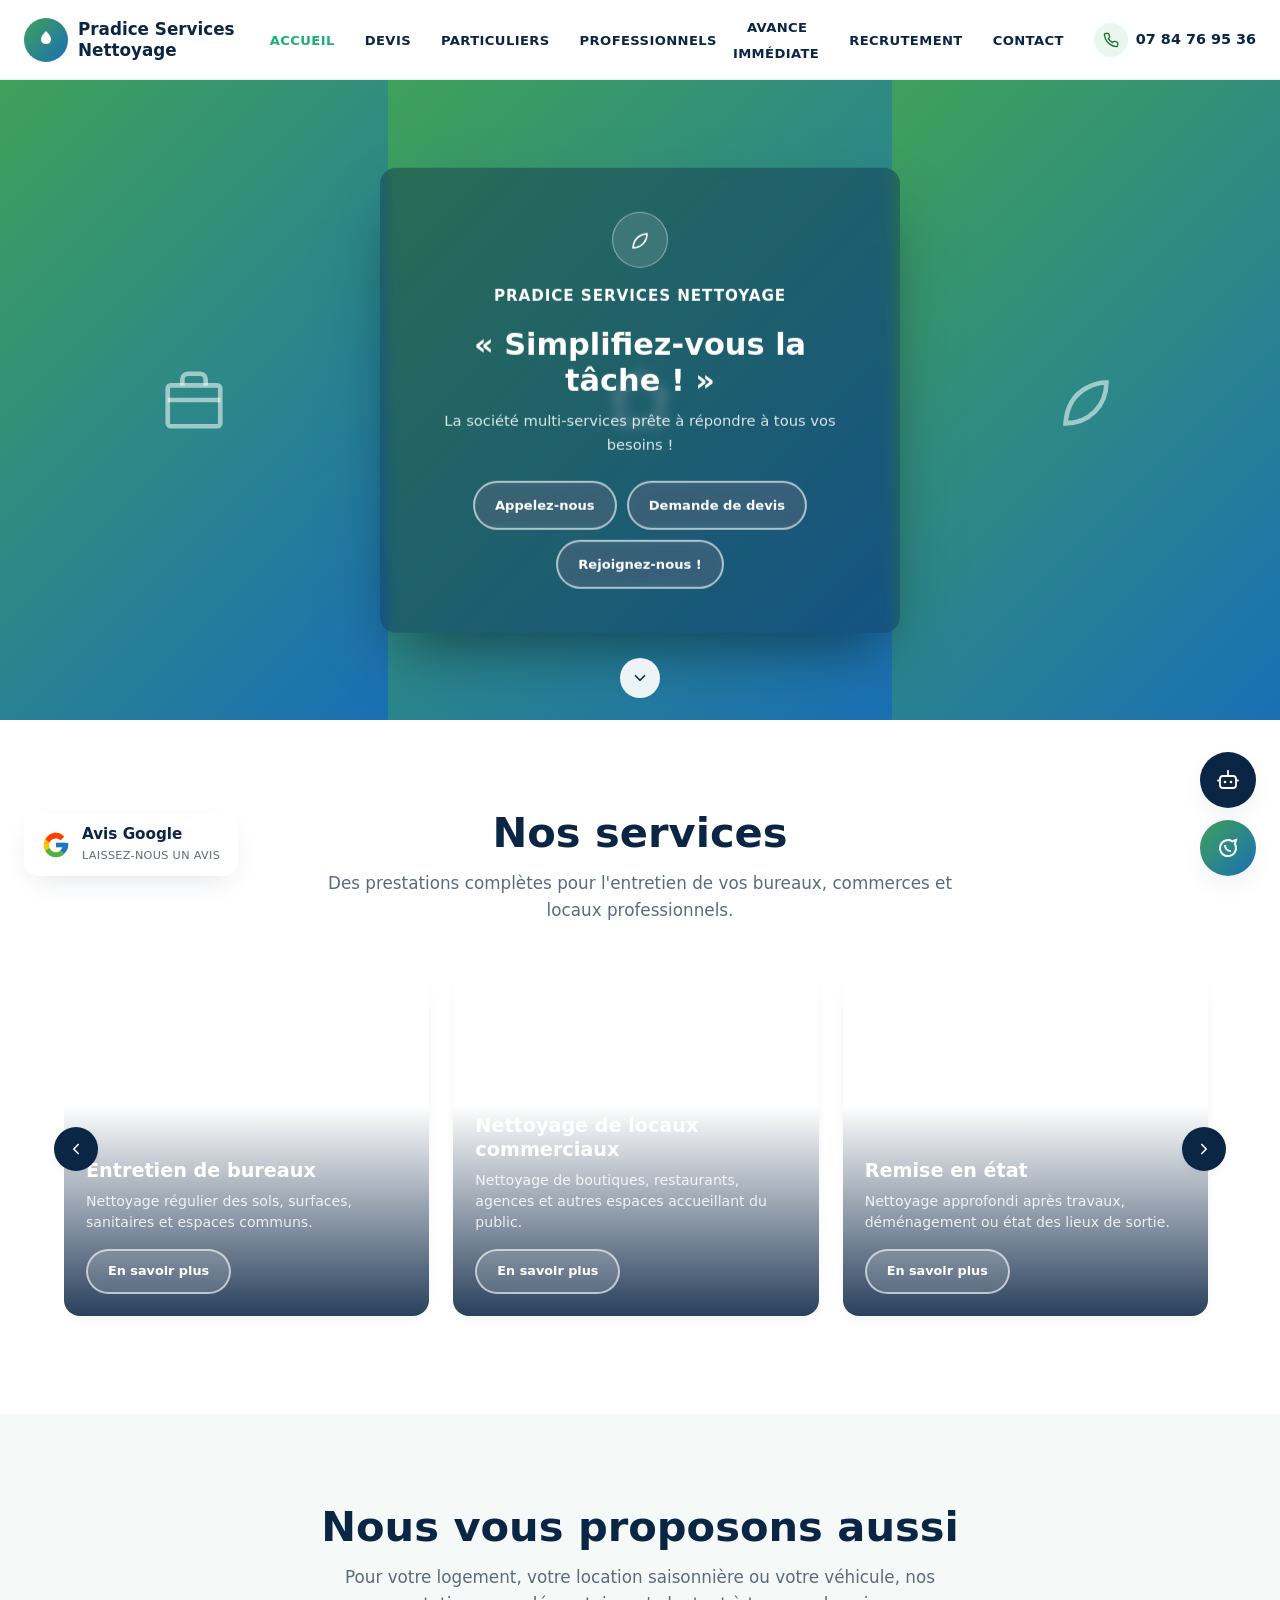
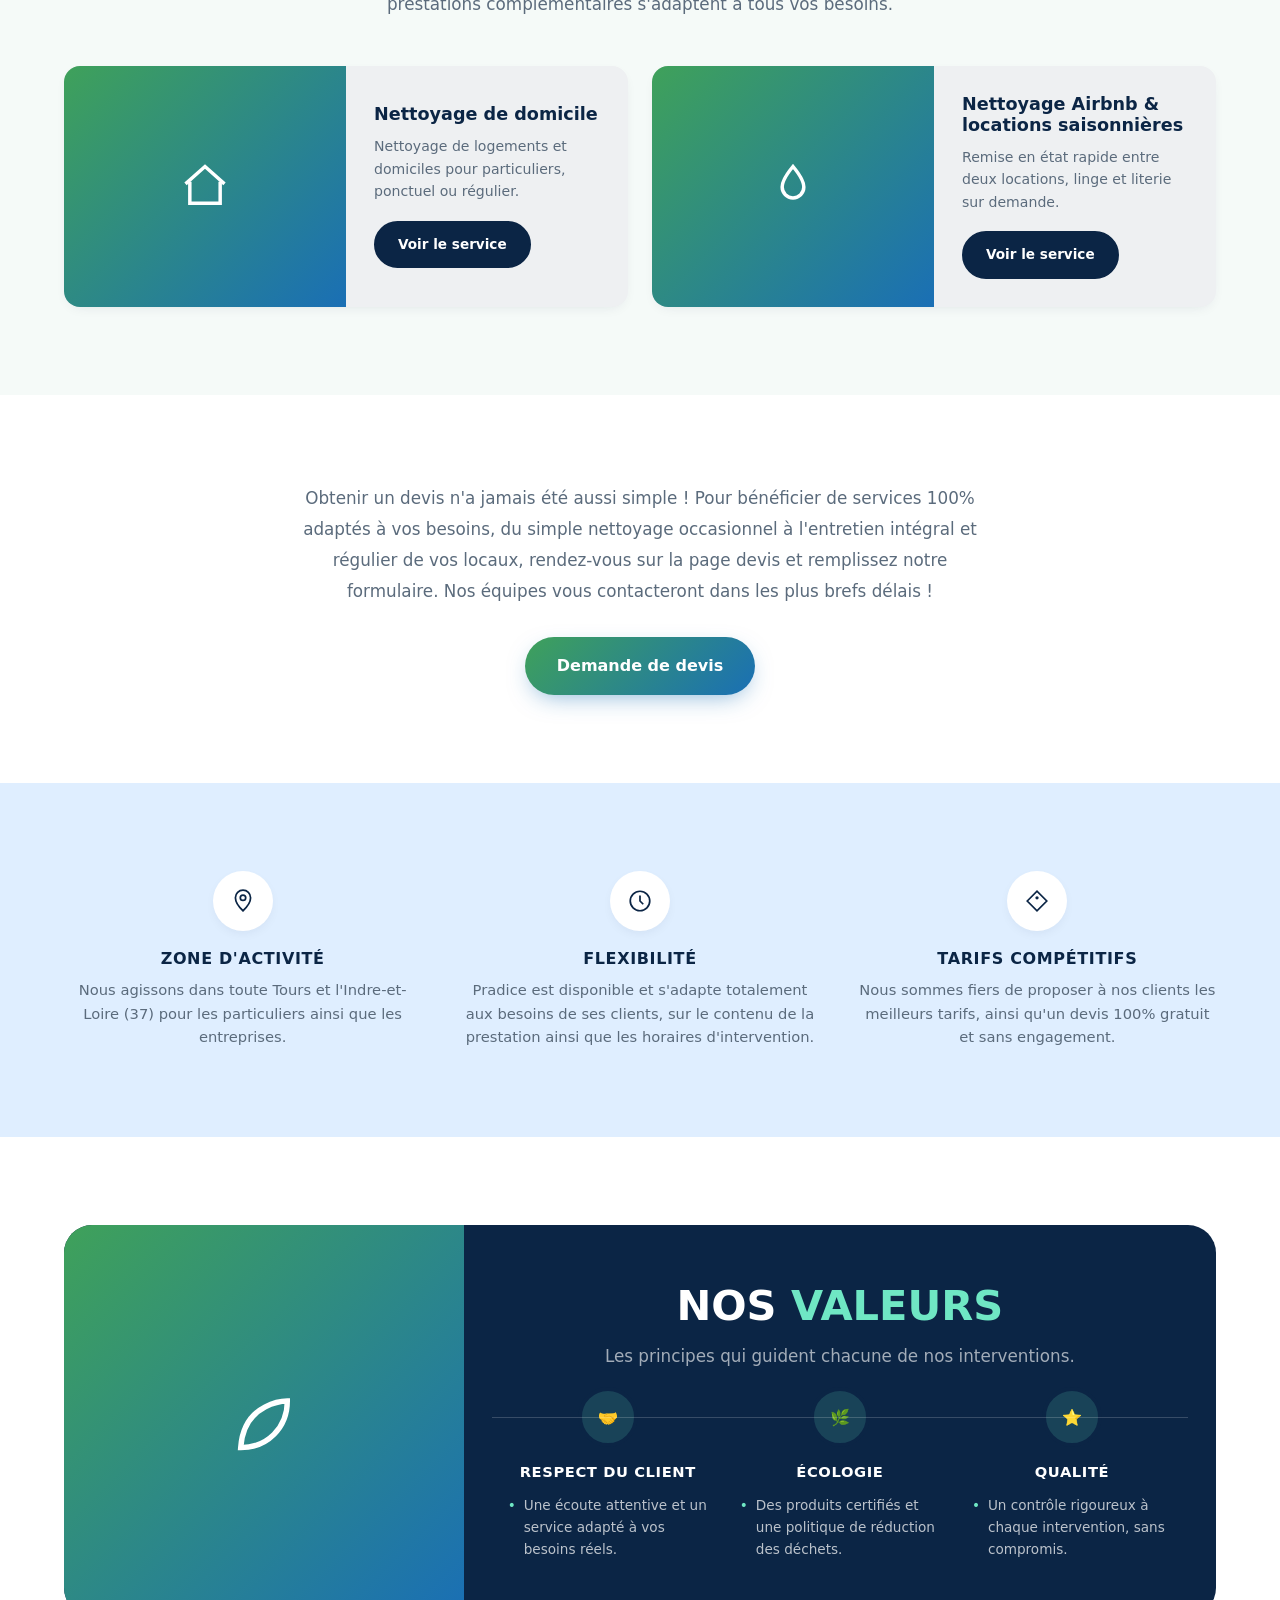
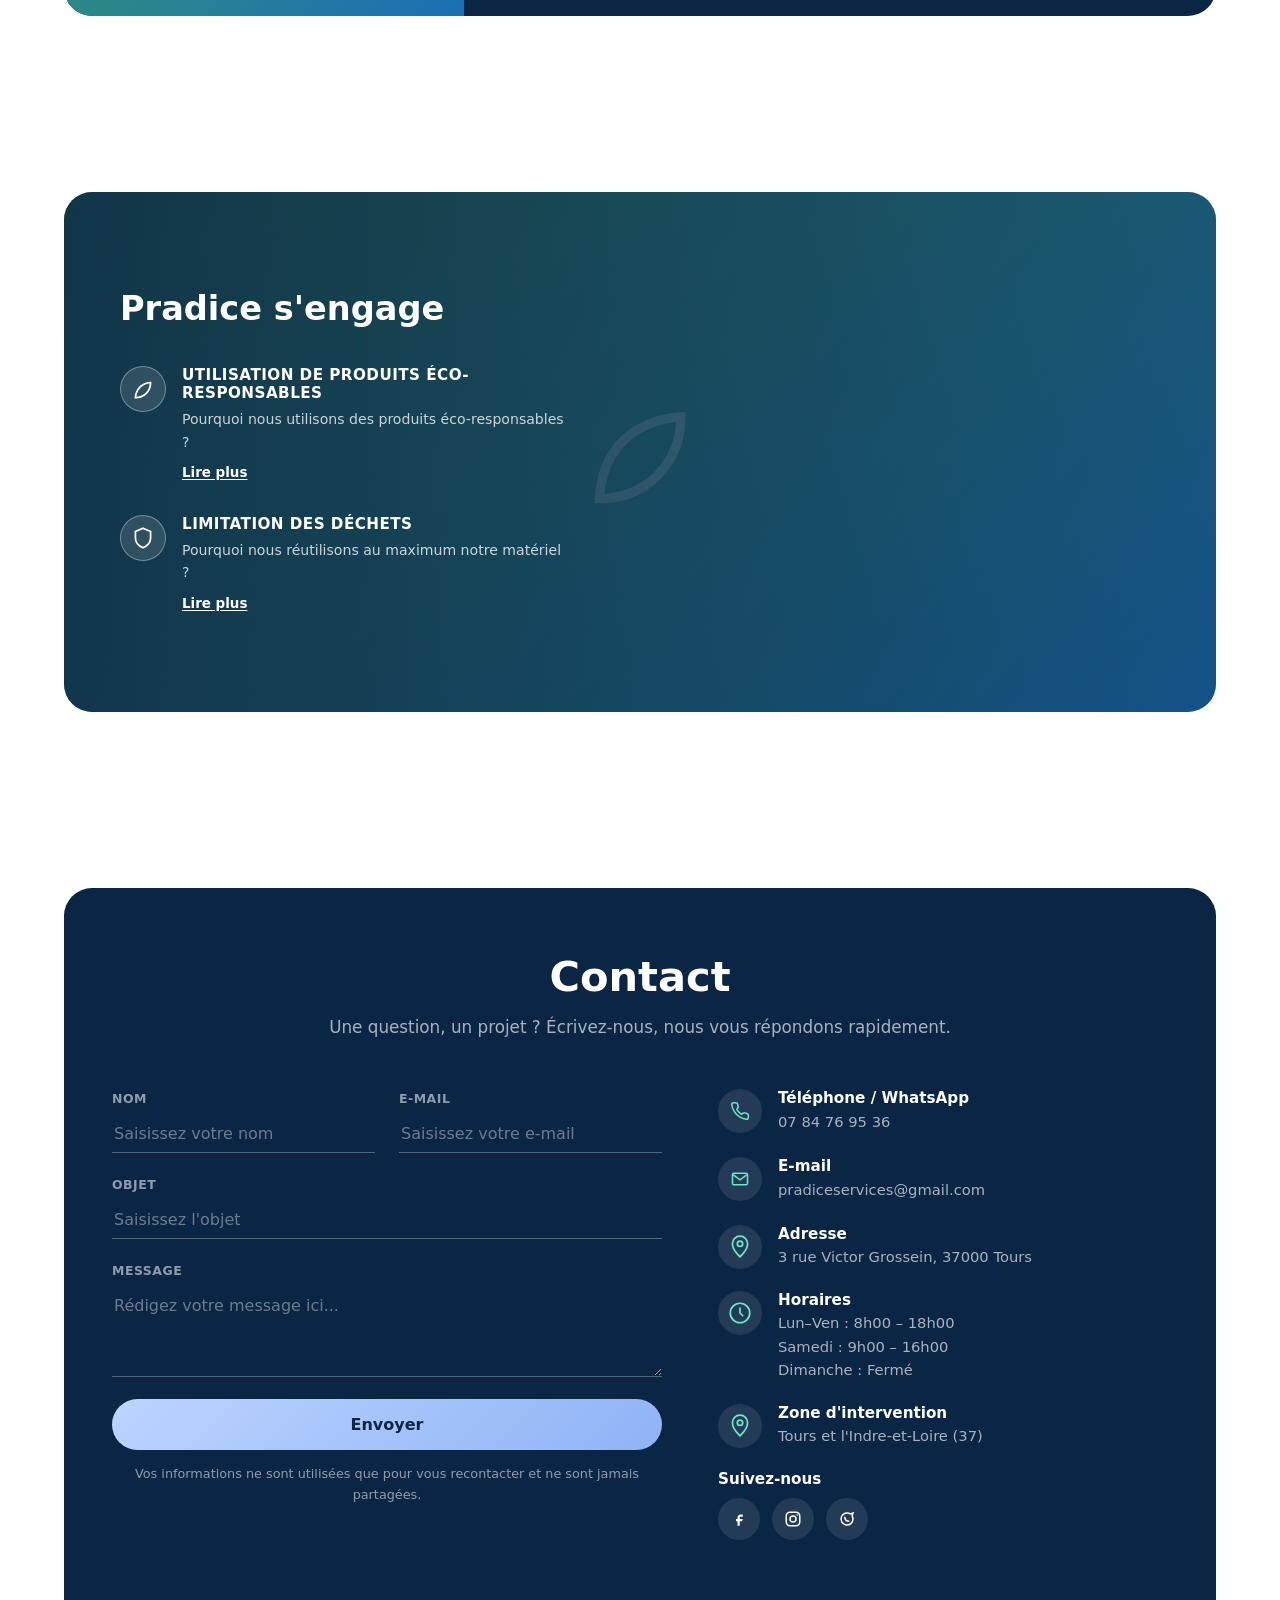
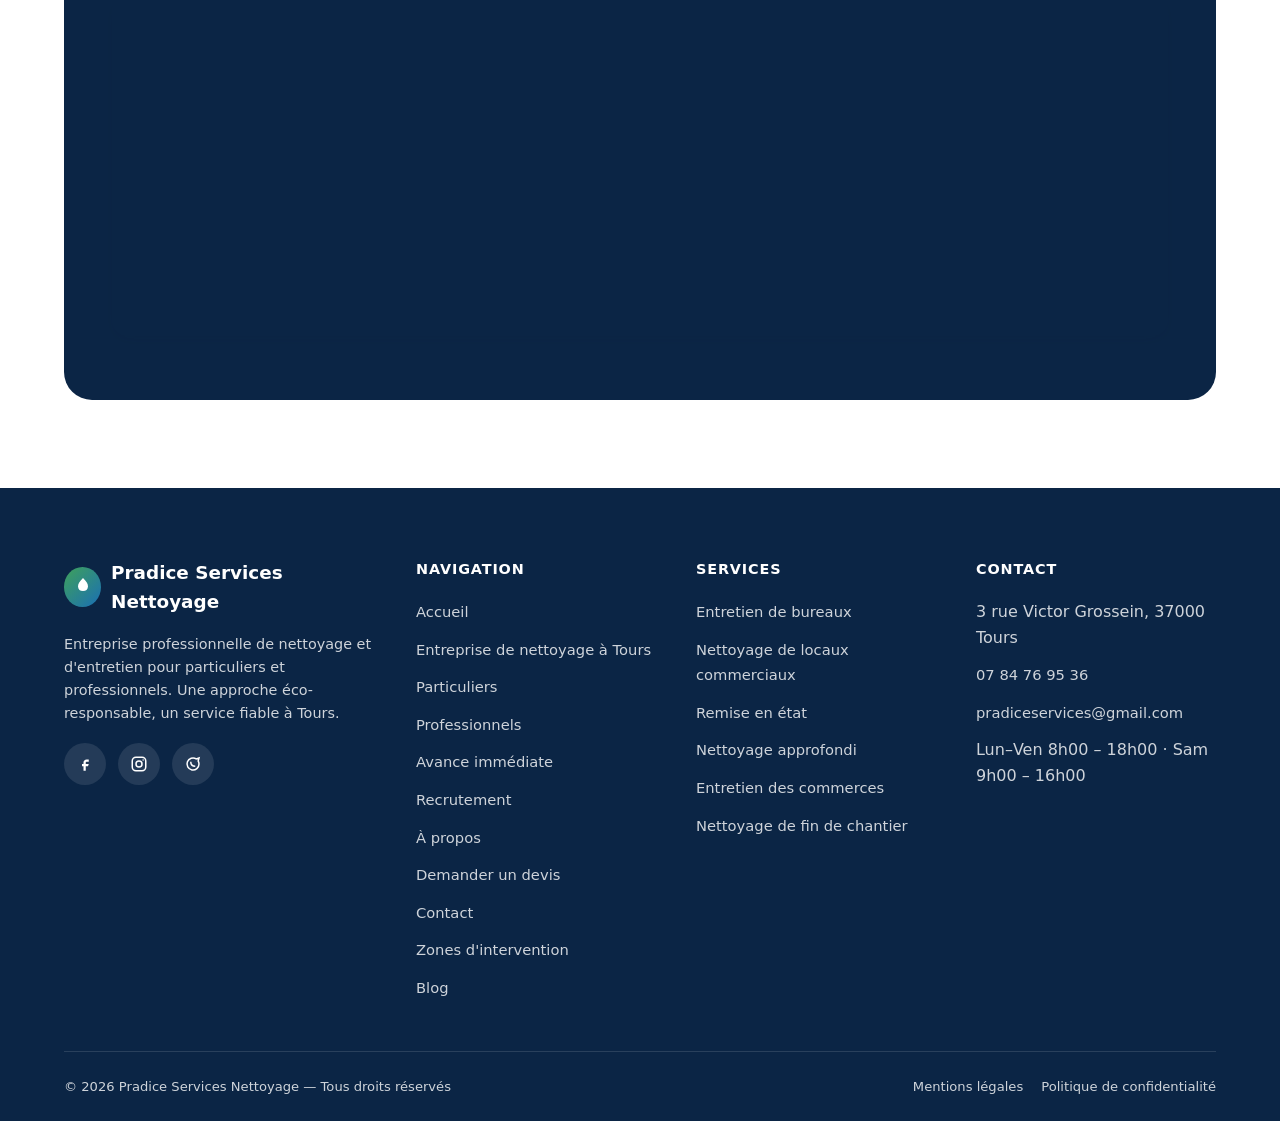
==== commit c331c77e: "Add files via upload" ====
--- a/index.html
+++ b/index.html
@@ -655,6 +655,7 @@
         <h5>Navigation</h5>
         <ul>
           <li><a href="#/" data-link>Accueil</a></li>
+          <li><a href="/entreprise-nettoyage-tours/">Entreprise de nettoyage à Tours</a></li>
           <li><a href="#/particuliers" data-link>Particuliers</a></li>
           <li><a href="#/professionnels" data-link>Professionnels</a></li>
           <li><a href="#/avance-immediate" data-link>Avance immédiate</a></li>
@@ -662,6 +663,8 @@
           <li><a href="#/a-propos" data-link>À propos</a></li>
           <li><a href="#/devis" data-link>Demander un devis</a></li>
           <li><a href="#/contact" data-link>Contact</a></li>
+          <li><a href="/zones-intervention/">Zones d'intervention</a></li>
+          <li><a href="/blog/">Blog</a></li>
         </ul>
       </div>
       <div class="footer-col">
@@ -832,7 +835,7 @@
   applySEO();
 
   const logoHTML = SETTINGS.logo_url
-    ? `<img src="${SETTINGS.logo_url}" alt="${SETTINGS.brand_name}" style="width:100%;height:100%;object-fit:cover;border-radius:50%">`
+    ? `<img src="${esc(SETTINGS.logo_url)}" alt="${esc(SETTINGS.brand_name)}" style="width:100%;height:100%;object-fit:cover;border-radius:50%">`
     : `<svg width="24" height="24" viewBox="0 0 24 24" fill="none"><path d="M12 3c-3 3-5 5.5-5 8.5A5 5 0 0 0 12 16a5 5 0 0 0 5-4.5c0-3-2-5.5-5-8.5Z" fill="currentColor"/></svg>`;
   const els = id => document.getElementById(id);
   if(els('headerLogoMark')) els('headerLogoMark').innerHTML = logoHTML;
@@ -843,7 +846,7 @@
   if(els('footerAbout')) els('footerAbout').textContent = `Entreprise professionnelle de nettoyage et d'entretien pour particuliers et professionnels. Une approche éco-responsable, un service fiable à ${SETTINGS.city}.`;
   if(els('headerPhoneText')) els('headerPhoneText').textContent = SETTINGS.phone;
   if(els('headerCallChip')) els('headerCallChip').href = 'tel:'+SETTINGS.phone_href;
-  if(els('mobileCallBtn')){ els('mobileCallBtn').href = 'tel:'+SETTINGS.phone_href; els('mobileCallBtn').innerHTML = '📞 '+SETTINGS.phone; }
+  if(els('mobileCallBtn')){ els('mobileCallBtn').href = 'tel:'+SETTINGS.phone_href; els('mobileCallBtn').innerHTML = '📞 '+esc(SETTINGS.phone); }
   if(els('footerAddress')) els('footerAddress').textContent = `${SETTINGS.address_line}, ${SETTINGS.postal_code} ${SETTINGS.city}`;
   if(els('footerPhoneLink')){ els('footerPhoneLink').href = 'tel:'+SETTINGS.phone_href; els('footerPhoneLink').textContent = SETTINGS.phone; }
   if(els('footerEmailLink')){ els('footerEmailLink').href = 'mailto:'+SETTINGS.email; els('footerEmailLink').textContent = SETTINGS.email; }
@@ -1027,24 +1030,24 @@
   <section class="hero-triptych">
     <div class="htp-panel">
       ${SETTINGS.hero_image_url_1
-        ? `<img src="${SETTINGS.hero_image_url_1}" alt="${SETTINGS.brand_name}">`
+        ? `<img src="${esc(SETTINGS.hero_image_url_1)}" alt="${esc(SETTINGS.brand_name)}">`
         : `<div class="icon-wrap">${ICONS.bureau.replace('width="40" height="40"','width="70" height="70"')}</div>`}
     </div>
     <div class="htp-panel">
       ${SETTINGS.hero_image_url
-        ? `<img src="${SETTINGS.hero_image_url}" alt="${SETTINGS.brand_name}">`
+        ? `<img src="${esc(SETTINGS.hero_image_url)}" alt="${esc(SETTINGS.brand_name)}">`
         : `<div class="icon-wrap">${ICONS.domicile.replace('width="40" height="40"','width="70" height="70"')}</div>`}
     </div>
     <div class="htp-panel">
       ${SETTINGS.hero_image_url_3
-        ? `<img src="${SETTINGS.hero_image_url_3}" alt="${SETTINGS.brand_name}">`
+        ? `<img src="${esc(SETTINGS.hero_image_url_3)}" alt="${esc(SETTINGS.brand_name)}">`
         : `<div class="icon-wrap">${ICONS.leaf.replace('width="26" height="26"','width="70" height="70"')}</div>`}
     </div>
     <div class="hero-card">
       <div class="logo-mark">${ICONS.leaf.replace('width="26" height="26"','width="24" height="24"')}</div>
-      <div class="brand-line">${SETTINGS.brand_name}</div>
-      <h1>« ${SETTINGS.hero_tagline} »</h1>
-      <p>${SETTINGS.hero_subtitle}</p>
+      <div class="brand-line">${esc(SETTINGS.brand_name)}</div>
+      <h1>« ${esc(SETTINGS.hero_tagline)} »</h1>
+      <p>${esc(SETTINGS.hero_subtitle)}</p>
       <div class="hero-card-actions">
         <a href="tel:${SETTINGS.phone_href}" class="btn btn-light">Appelez-nous</a>
         <a href="#/devis" class="btn btn-light" data-link>Demande de devis</a>
@@ -1096,12 +1099,12 @@
         <div class="key-col reveal">
           <div class="key-icon">${ICONS.pin}</div>
           <h3>Zone d'activité</h3>
-          <p>Nous agissons dans toute ${SETTINGS.zone_text} pour les particuliers ainsi que les entreprises.</p>
+          <p>Nous agissons dans toute ${esc(SETTINGS.zone_text)} pour les particuliers ainsi que les entreprises.</p>
         </div>
         <div class="key-col reveal">
           <div class="key-icon">${ICONS.clock}</div>
           <h3>Flexibilité</h3>
-          <p>${SETTINGS.brand_short} est disponible et s'adapte totalement aux besoins de ses clients, sur le contenu de la prestation ainsi que les horaires d'intervention.</p>
+          <p>${esc(SETTINGS.brand_short)} est disponible et s'adapte totalement aux besoins de ses clients, sur le contenu de la prestation ainsi que les horaires d'intervention.</p>
         </div>
         <div class="key-col reveal">
           <div class="key-icon">${ICONS.tag}</div>
@@ -1117,7 +1120,7 @@
       <div class="values-v2 reveal">
         <div class="values-v2-media">
           ${SETTINGS.hero_image_url
-            ? `<img src="${SETTINGS.hero_image_url}" alt="${SETTINGS.brand_name}" loading="lazy">`
+            ? `<img src="${esc(SETTINGS.hero_image_url)}" alt="${esc(SETTINGS.brand_name)}" loading="lazy">`
             : `<div class="icon-wrap">${ICONS.leaf.replace('width="26" height="26"','width="80" height="80"')}</div>`}
         </div>
         <div class="values-v2-panel">
@@ -1126,9 +1129,9 @@
           <div class="values-v2-cols">
             ${SETTINGS.values.slice(0,3).map(v=>`
               <div class="values-v2-col">
-                <div class="values-v2-icon">${v.emoji}</div>
-                <h4>${v.title}</h4>
-                <ul><li>${v.text}</li></ul>
+                <div class="values-v2-icon">${esc(v.emoji)}</div>
+                <h4>${esc(v.title)}</h4>
+                <ul><li>${esc(v.text)}</li></ul>
               </div>`).join('')}
           </div>
         </div>
@@ -1141,11 +1144,11 @@
       <div class="engage-v2 reveal">
         <div class="engage-v2-bg">
           ${SETTINGS.engage_image_url
-            ? `<img src="${SETTINGS.engage_image_url}" alt="${SETTINGS.brand_name} s'engage" loading="lazy">`
+            ? `<img src="${esc(SETTINGS.engage_image_url)}" alt="${esc(SETTINGS.brand_name)} s'engage" loading="lazy">`
             : `<div class="icon-wrap">${ICONS.leaf.replace('width="26" height="26"','width="140" height="140"')}</div>`}
         </div>
         <div class="engage-v2-content">
-          <h2>${SETTINGS.brand_short} s'engage</h2>
+          <h2>${esc(SETTINGS.brand_short)} s'engage</h2>
           <div class="engage-item-v2">
             <div class="ic">${ICONS.leaf}</div>
             <div>
@@ -1172,7 +1175,7 @@
 }
 
 function mediaHTML(s, size){
-  if(s.image_url) return `<img src="${s.image_url}" alt="${s.title}" loading="lazy" style="width:100%;height:100%;object-fit:cover">`;
+  if(s.image_url) return `<img src="${esc(s.image_url)}" alt="${esc(s.title)}" loading="lazy" style="width:100%;height:100%;object-fit:cover">`;
   return `<div class="icon-wrap">${(ICONS[s.icon]||ICONS.bureau)}</div>`;
 }
 
@@ -1196,8 +1199,8 @@
     g.after_url ? {url:g.after_url,label:'Après'} : null,
   ]).filter(Boolean).map(x=>`
     <div class="g-item" style="position:relative">
-      <img src="${x.url}" alt="${x.label} — ${s.title}" loading="lazy" style="width:100%;height:100%;object-fit:cover">
-      <span style="position:absolute;bottom:8px;left:8px;background:rgba(11,37,69,.75);color:#fff;font-size:.7rem;font-weight:700;padding:3px 10px;border-radius:999px">${x.label}</span>
+      <img src="${esc(x.url)}" alt="${esc(x.label)} — ${esc(s.title)}" loading="lazy" style="width:100%;height:100%;object-fit:cover">
+      <span style="position:absolute;bottom:8px;left:8px;background:rgba(11,37,69,.75);color:#fff;font-size:.7rem;font-weight:700;padding:3px 10px;border-radius:999px">${esc(x.label)}</span>
     </div>`).join('');
 }
 function cardHTML(slug){
@@ -1206,8 +1209,8 @@
   <div class="svc-card reveal">
     ${mediaHTML(s)}
     <div class="svc-card-body">
-      <h3>${s.title}</h3>
-      ${s.short ? `<p>${s.short}</p>` : ''}
+      <h3>${esc(s.title)}</h3>
+      ${s.short ? `<p>${esc(s.short)}</p>` : ''}
       <a href="#/services/${s.slug}" class="btn btn-light" data-link>En savoir plus</a>
     </div>
   </div>`;
@@ -1215,14 +1218,14 @@
 function compHTML(slug){
   const s = bySlug(slug);
   const mediaBlock = s.image_url
-    ? `<img src="${s.image_url}" alt="${s.title}" loading="lazy">`
+    ? `<img src="${esc(s.image_url)}" alt="${esc(s.title)}" loading="lazy">`
     : `<div class="icon-wrap">${(ICONS[s.icon]||ICONS.bureau).replace('width="40" height="40"','width="52" height="52"')}</div>`;
   return `
   <div class="comp-card reveal">
     <div class="comp-media">${mediaBlock}</div>
     <div class="comp-body">
-      <h4>${s.title}</h4>
-      <p>${s.short}</p>
+      <h4>${esc(s.title)}</h4>
+      <p>${esc(s.short)}</p>
       <a href="#/services/${s.slug}" class="btn btn-dark" data-link>Voir le service</a>
     </div>
   </div>`;
@@ -1232,13 +1235,13 @@
   return `
   <div class="job-card reveal">
     <div class="job-card-top">
-      <h3>${j.title}</h3>
-      <span class="job-tag">${j.contract_type}</span>
-    </div>
-    ${j.location ? `<p class="job-loc">${ICONS.pin.replace('width="26" height="26"','width="16" height="16"')} ${j.location}</p>` : ''}
-    ${j.description ? `<p>${j.description}</p>` : ''}
-    ${j.requirements.length ? `<ul class="check-list">${j.requirements.map(r=>`<li><span class="ic">${ICONS.check}</span>${r}</li>`).join('')}</ul>` : ''}
-    <button type="button" class="btn btn-dark job-apply-btn" data-job="${String(j.title).replace(/"/g,'&quot;')}">Postuler pour ce poste</button>
+      <h3>${esc(j.title)}</h3>
+      <span class="job-tag">${esc(j.contract_type)}</span>
+    </div>
+    ${j.location ? `<p class="job-loc">${ICONS.pin.replace('width="26" height="26"','width="16" height="16"')} ${esc(j.location)}</p>` : ''}
+    ${j.description ? `<p>${esc(j.description)}</p>` : ''}
+    ${j.requirements.length ? `<ul class="check-list">${j.requirements.map(r=>`<li><span class="ic">${ICONS.check}</span>${esc(r)}</li>`).join('')}</ul>` : ''}
+    <button type="button" class="btn btn-dark job-apply-btn" data-job="${esc(j.title)}">Postuler pour ce poste</button>
   </div>`;
 }
 
@@ -1262,14 +1265,14 @@
 }
 
 function promoHTML(p){
-  const media = p.image_url ? `<img src="${p.image_url}" alt="${p.title}" loading="lazy">` : '';
+  const media = p.image_url ? `<img src="${esc(p.image_url)}" alt="${esc(p.title)}" loading="lazy">` : '';
   const until = p.valid_until ? `<div class="promo-until">Valable jusqu'au ${new Date(p.valid_until+'T00:00:00').toLocaleDateString('fr-FR')}</div>` : '';
   return `
   <div class="promo-card reveal">
     ${media}
-    <span class="promo-badge">${p.badge_text||'Promo'}</span>
-    <h3>${p.title}</h3>
-    ${p.description ? `<p>${p.description}</p>` : ''}
+    <span class="promo-badge">${esc(p.badge_text||'Promo')}</span>
+    <h3>${esc(p.title)}</h3>
+    ${p.description ? `<p>${esc(p.description)}</p>` : ''}
     ${until}
     <a href="#/devis" class="btn btn-light" data-link>En profiter</a>
   </div>`;
@@ -1296,7 +1299,7 @@
     <div class="container">
       <div class="breadcrumb"><a href="#/" data-link>Accueil</a> / Particuliers</div>
       <h1>Nos services pour les particuliers</h1>
-      <p style="color:rgba(255,255,255,.85);max-width:620px;margin-top:12px">Un intérieur, un véhicule ou une location toujours impeccables, sans effort. Découvrez nos prestations pensées pour les particuliers de ${SETTINGS.zone_text}.</p>
+      <p style="color:rgba(255,255,255,.85);max-width:620px;margin-top:12px">Un intérieur, un véhicule ou une location toujours impeccables, sans effort. Découvrez nos prestations pensées pour les particuliers de ${esc(SETTINGS.zone_text)}.</p>
     </div>
   </section>
   <section class="section">
@@ -1323,7 +1326,7 @@
     <div class="container">
       <div class="breadcrumb"><a href="#/" data-link>Accueil</a> / Professionnels</div>
       <h1>Nos services pour les professionnels</h1>
-      <p style="color:rgba(255,255,255,.85);max-width:620px;margin-top:12px">Des bureaux aux commerces en passant par les chantiers, ${SETTINGS.brand_short} entretient vos locaux professionnels avec rigueur et discrétion.</p>
+      <p style="color:rgba(255,255,255,.85);max-width:620px;margin-top:12px">Des bureaux aux commerces en passant par les chantiers, ${esc(SETTINGS.brand_short)} entretient vos locaux professionnels avec rigueur et discrétion.</p>
     </div>
   </section>
   <section class="section">
@@ -1363,7 +1366,7 @@
         <p>L'avance immédiate est un dispositif national, porté par l'URSSAF, qui permet aux particuliers de bénéficier immédiatement du crédit d'impôt de 50% sur leurs dépenses de services à la personne (dont le ménage à domicile). Concrètement, vous ne payez que la moitié du montant de la prestation au moment du règlement : le reste est directement pris en charge par l'avance du crédit d'impôt, sans attendre l'année suivante.</p>
       </div>
       <div class="detail-block">
-        <h2>Est-ce applicable à vos prestations avec ${SETTINGS.brand_short} ?</h2>
+        <h2>Est-ce applicable à vos prestations avec ${esc(SETTINGS.brand_short)} ?</h2>
         <p>Ce dispositif concerne les prestations de ménage et d'entretien réalisées au domicile de particuliers. Son application dépend de votre situation et des modalités d'adhésion en vigueur : contactez notre équipe pour vérifier ensemble votre éligibilité et la mise en place, prestation par prestation.</p>
       </div>
       <div class="detail-block">
@@ -1390,7 +1393,7 @@
   <section class="detail-hero">
     <div class="container">
       <div class="breadcrumb"><a href="#/" data-link>Accueil</a> / Recrutement</div>
-      <h1>Rejoignez l'équipe ${SETTINGS.brand_short}</h1>
+      <h1>Rejoignez l'équipe ${esc(SETTINGS.brand_short)}</h1>
       <p style="color:rgba(255,255,255,.85);max-width:620px;margin-top:12px">Nous recrutons régulièrement des personnes sérieuses, ponctuelles et soigneuses pour renforcer nos équipes de nettoyage.</p>
     </div>
   </section>
@@ -1474,8 +1477,8 @@
   return `
   <section class="detail-hero">
     <div class="container">
-      <div class="breadcrumb"><a href="#/" data-link>Accueil</a> / <a href="#/services" data-link>Services</a> / ${s.title}</div>
-      <h1>${s.title}</h1>
+      <div class="breadcrumb"><a href="#/" data-link>Accueil</a> / <a href="#/services" data-link>Services</a> / ${esc(s.title)}</div>
+      <h1>${esc(s.title)}</h1>
     </div>
   </section>
   <section class="detail-body">
@@ -1483,16 +1486,16 @@
       <div>
         <div class="detail-block">
           <h2>Présentation</h2>
-          <p>${s.intro}</p>
+          <p>${esc(s.intro)}</p>
         </div>
         <div class="detail-block">
           <h2>En détail</h2>
-          <p>${s.details}</p>
+          <p>${esc(s.details)}</p>
         </div>
         <div class="detail-block">
           <h2>Ce que comprend le service</h2>
           <ul class="check-list">
-            ${s.includes.map(i=>`<li><span class="ic">${ICONS.check}</span>${i}</li>`).join('')}
+            ${s.includes.map(i=>`<li><span class="ic">${ICONS.check}</span>${esc(i)}</li>`).join('')}
           </ul>
         </div>
         <div class="detail-block">
@@ -1517,7 +1520,7 @@
           <a href="tel:${SETTINGS.phone_href}" class="btn btn-secondary btn-block" style="margin-top:10px">📞 ${SETTINGS.phone}</a>
           <div class="mini-list">
             <div class="dropdown-group-title">Autres services ${s.cat==='pro'?'professionnels':'particuliers'}</div>
-            ${related.map(r=>`<a href="#/services/${r.slug}" data-link>${r.title} →</a>`).join('')}
+            ${related.map(r=>`<a href="#/services/${r.slug}" data-link>${esc(r.title)} →</a>`).join('')}
           </div>
         </div>
       </aside>
@@ -1552,7 +1555,7 @@
   <section class="detail-hero">
     <div class="container">
       <div class="breadcrumb"><a href="#/" data-link>Accueil</a> / À propos</div>
-      <h1>À propos de ${SETTINGS.brand_name}</h1>
+      <h1>À propos de ${esc(SETTINGS.brand_name)}</h1>
     </div>
   </section>
   <section class="section">
@@ -1560,8 +1563,8 @@
       <div class="intro-text">
         <span class="eyebrow">Notre histoire</span>
         <h2 class="section-title" style="text-align:left">Une entreprise locale, engagée et de proximité</h2>
-        <p>${SETTINGS.about_text}</p>
-        <p>Nous intervenons aujourd'hui auprès de particuliers et de professionnels sur ${SETTINGS.zone_text}, avec la même exigence de qualité, quel que soit le projet.</p>
+        <p>${esc(SETTINGS.about_text)}</p>
+        <p>Nous intervenons aujourd'hui auprès de particuliers et de professionnels sur ${esc(SETTINGS.zone_text)}, avec la même exigence de qualité, quel que soit le projet.</p>
       </div>
       <div class="intro-visual">${ICONS.shield.replace('width="26" height="26"','width="90" height="90"')}</div>
     </div>
@@ -1572,7 +1575,7 @@
         <div class="values-layout">
           <div class="values-float-media">
             ${SETTINGS.hero_image_url
-              ? `<img src="${SETTINGS.hero_image_url}" alt="${SETTINGS.brand_name}" loading="lazy">`
+              ? `<img src="${esc(SETTINGS.hero_image_url)}" alt="${esc(SETTINGS.brand_name)}" loading="lazy">`
               : `<div class="placeholder-ic">${ICONS.leaf.replace('width="26" height="26"','width="80" height="80"')}</div>`}
           </div>
           <div class="values-content">
@@ -1580,9 +1583,9 @@
             <div class="values-cols">
               ${SETTINGS.values.map(v=>`
                 <div class="values-col">
-                  <div class="vicon">${v.emoji}</div>
-                  <h4>${v.title}</h4>
-                  <p>${v.text}</p>
+                  <div class="vicon">${esc(v.emoji)}</div>
+                  <h4>${esc(v.title)}</h4>
+                  <p>${esc(v.text)}</p>
                 </div>`).join('')}
             </div>
           </div>
@@ -1624,10 +1627,10 @@
           </form>
           <div class="contact-info-card">
             <div class="info-row"><span class="ic">${ICONS.phone}</span><div><h4>Téléphone / WhatsApp</h4><a href="tel:${SETTINGS.phone_href}">${SETTINGS.phone}</a></div></div>
-            <div class="info-row"><span class="ic">${ICONS.mail}</span><div><h4>E-mail</h4><a href="mailto:${SETTINGS.email}">${SETTINGS.email}</a></div></div>
-            <div class="info-row"><span class="ic">${ICONS.pin}</span><div><h4>Adresse</h4><p>${SETTINGS.address_line}, ${SETTINGS.postal_code} ${SETTINGS.city}</p></div></div>
-            <div class="info-row"><span class="ic">${ICONS.clock}</span><div><h4>Horaires</h4><p>Lun–Ven : ${SETTINGS.hours_weekday}<br>Samedi : ${SETTINGS.hours_saturday}<br>Dimanche : ${SETTINGS.hours_sunday}</p></div></div>
-            <div class="info-row"><span class="ic">${ICONS.pin}</span><div><h4>Zone d'intervention</h4><p>${SETTINGS.zone_text}</p></div></div>
+            <div class="info-row"><span class="ic">${ICONS.mail}</span><div><h4>E-mail</h4><a href="mailto:${esc(SETTINGS.email)}">${esc(SETTINGS.email)}</a></div></div>
+            <div class="info-row"><span class="ic">${ICONS.pin}</span><div><h4>Adresse</h4><p>${esc(SETTINGS.address_line)}, ${esc(SETTINGS.postal_code)} ${esc(SETTINGS.city)}</p></div></div>
+            <div class="info-row"><span class="ic">${ICONS.clock}</span><div><h4>Horaires</h4><p>Lun–Ven : ${esc(SETTINGS.hours_weekday)}<br>Samedi : ${esc(SETTINGS.hours_saturday)}<br>Dimanche : ${esc(SETTINGS.hours_sunday)}</p></div></div>
+            <div class="info-row"><span class="ic">${ICONS.pin}</span><div><h4>Zone d'intervention</h4><p>${esc(SETTINGS.zone_text)}</p></div></div>
             <div>
               <h4 style="font-size:.95rem;margin-bottom:10px;color:#fff">Suivez-nous</h4>
               <div class="social-row">
@@ -1639,7 +1642,7 @@
           </div>
         </div>
         <div class="map-embed">
-          <iframe src="https://www.google.com/maps?q=${mapQuery}&output=embed" loading="lazy" referrerpolicy="no-referrer-when-downgrade" title="Localisation ${SETTINGS.brand_name}"></iframe>
+          <iframe src="https://www.google.com/maps?q=${mapQuery}&output=embed" loading="lazy" referrerpolicy="no-referrer-when-downgrade" title="Localisation ${esc(SETTINGS.brand_name)}"></iframe>
         </div>
       </div>
     </div>
@@ -1686,8 +1689,8 @@
             <div class="field full"><label>Type de prestation</label>
               <select name="prestation" required>
                 <option value="">Sélectionnez un service</option>
-                <optgroup label="Professionnels">${MAIN_SLUGS.map(sl=>`<option value="${bySlug(sl).title}">${bySlug(sl).title}</option>`).join('')}</optgroup>
-                <optgroup label="Particuliers">${COMP_SLUGS.map(sl=>`<option value="${bySlug(sl).title}">${bySlug(sl).title}</option>`).join('')}</optgroup>
+                <optgroup label="Professionnels">${MAIN_SLUGS.map(sl=>`<option value="${esc(bySlug(sl).title)}">${esc(bySlug(sl).title)}</option>`).join('')}</optgroup>
+                <optgroup label="Particuliers">${COMP_SLUGS.map(sl=>`<option value="${esc(bySlug(sl).title)}">${esc(bySlug(sl).title)}</option>`).join('')}</optgroup>
               </select>
             </div>
           </div>
@@ -1782,7 +1785,7 @@
   if(type==='confidentialite'){
     return `<section class="legal-body">
       <h1>Politique de confidentialité</h1>
-      <p>${SETTINGS.legal_privacy}</p>
+      <p>${esc(SETTINGS.legal_privacy)}</p>
       <h2>Données collectées</h2>
       <p>Les données transmises via nos formulaires (nom, coordonnées, adresse) sont utilisées uniquement pour traiter votre demande de devis ou de contact.</p>
       <h2>Conservation</h2>
@@ -1794,11 +1797,11 @@
   return `<section class="legal-body">
     <h1>Mentions légales</h1>
     <h2>Éditeur du site</h2>
-    <p>${SETTINGS.legal_mentions}<br>Téléphone : ${SETTINGS.phone}<br>E-mail : ${SETTINGS.email}</p>
+    <p>${esc(SETTINGS.legal_mentions)}<br>Téléphone : ${esc(SETTINGS.phone)}<br>E-mail : ${esc(SETTINGS.email)}</p>
     <h2>Hébergement</h2>
     <p>Informations d'hébergement à compléter.</p>
     <h2>Propriété intellectuelle</h2>
-    <p>L'ensemble du contenu de ce site (textes, images, logo) est la propriété de ${SETTINGS.brand_name}, sauf mention contraire.</p>
+    <p>L'ensemble du contenu de ce site (textes, images, logo) est la propriété de ${esc(SETTINGS.brand_name)}, sauf mention contraire.</p>
   </section>`;
 }
 
@@ -1806,7 +1809,7 @@
    ROUTER
    ============================================================ */
 function renderNavDropdowns(){
-  document.getElementById('footer-services-list').innerHTML = MAIN_SLUGS.slice(0,6).map(sl=>`<li><a href="#/services/${sl}" data-link>${bySlug(sl).title}</a></li>`).join('');
+  document.getElementById('footer-services-list').innerHTML = MAIN_SLUGS.slice(0,6).map(sl=>`<li><a href="#/services/${sl}" data-link>${esc(bySlug(sl).title)}</a></li>`).join('');
 }
 
 function updateActiveNav(parts){
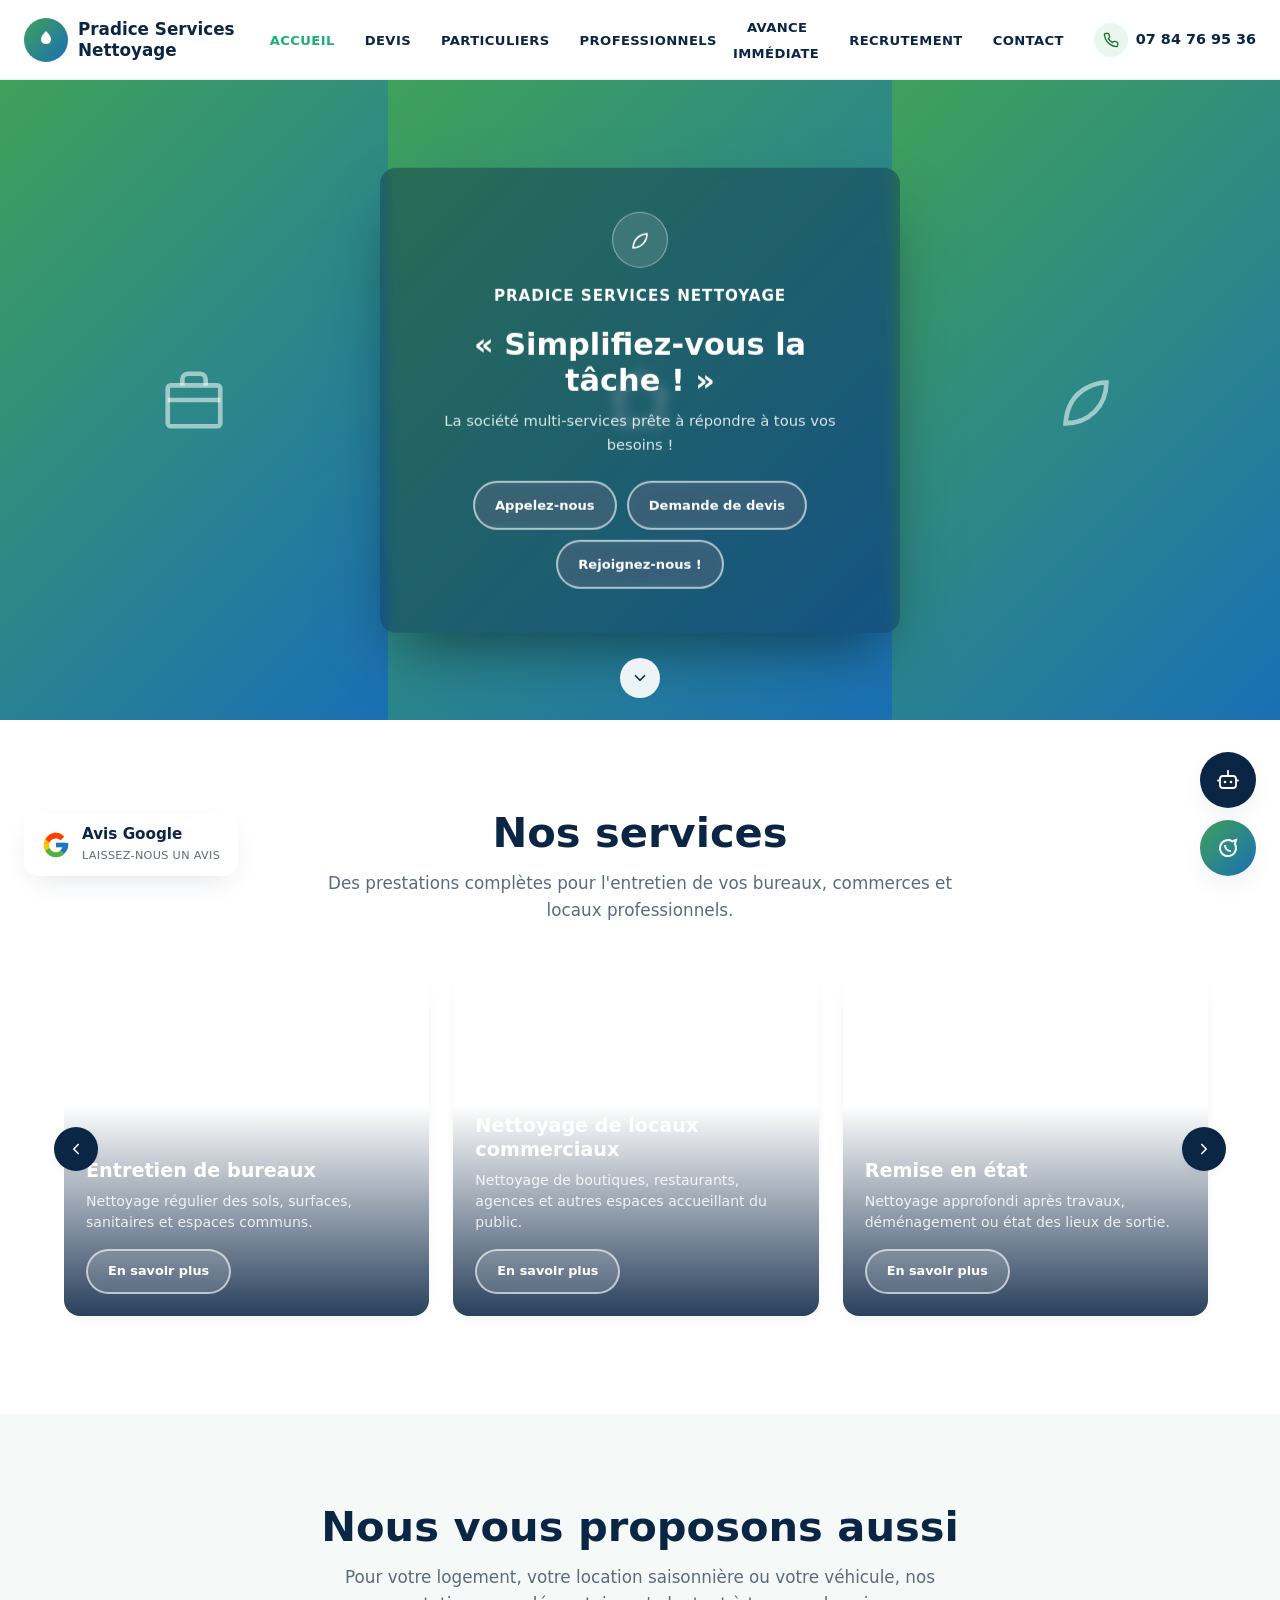
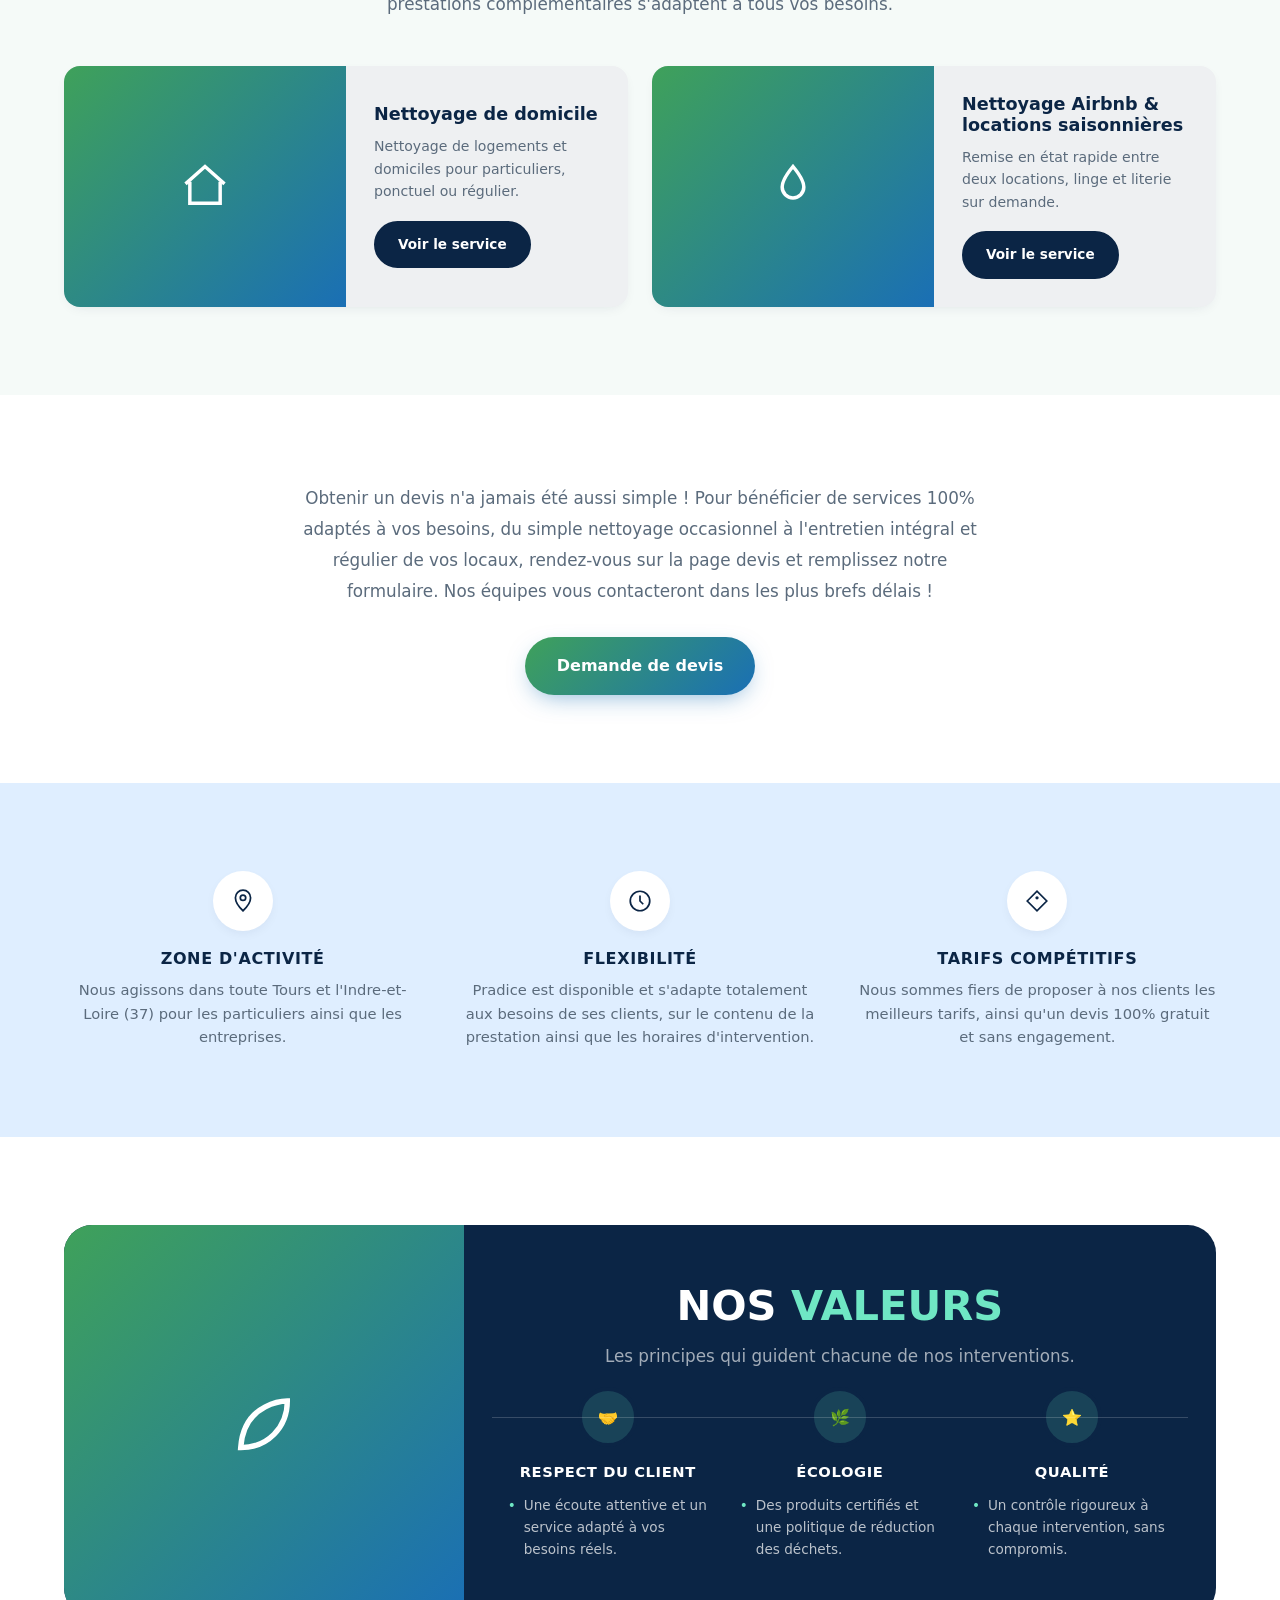
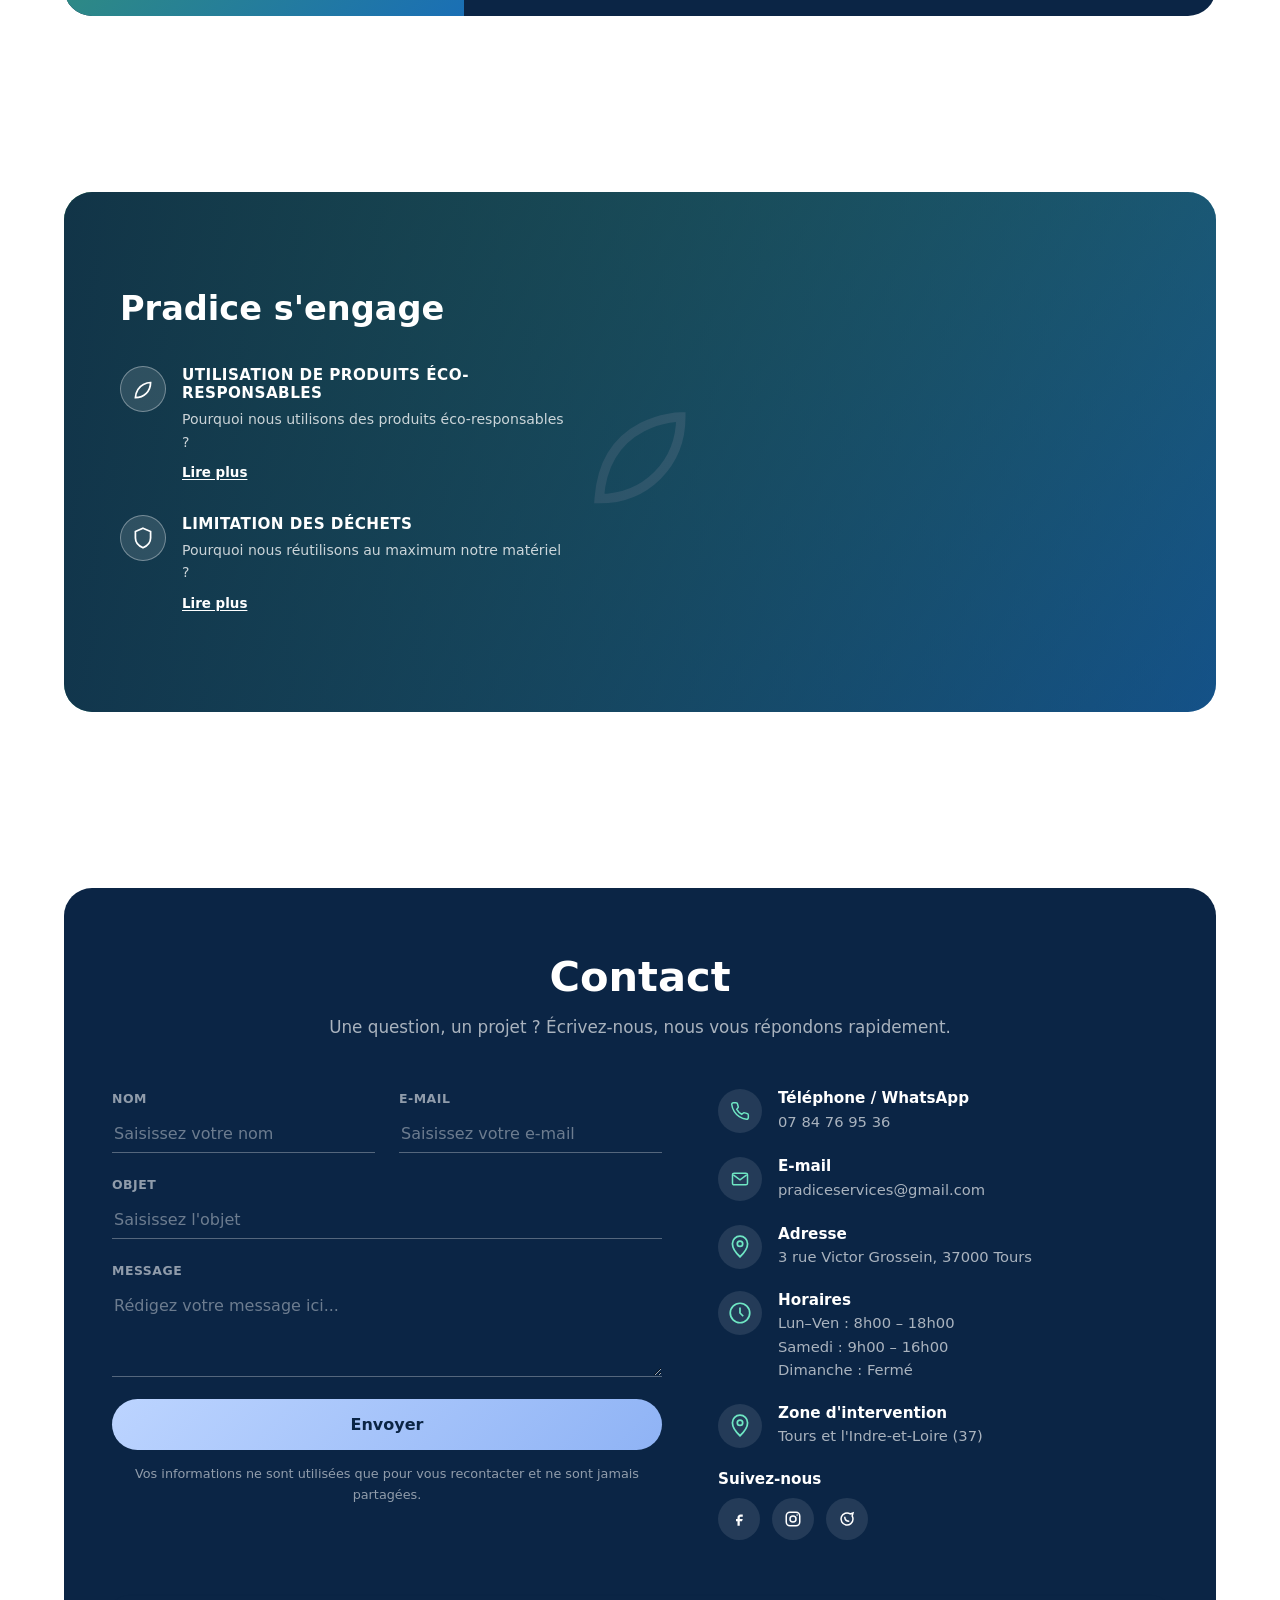
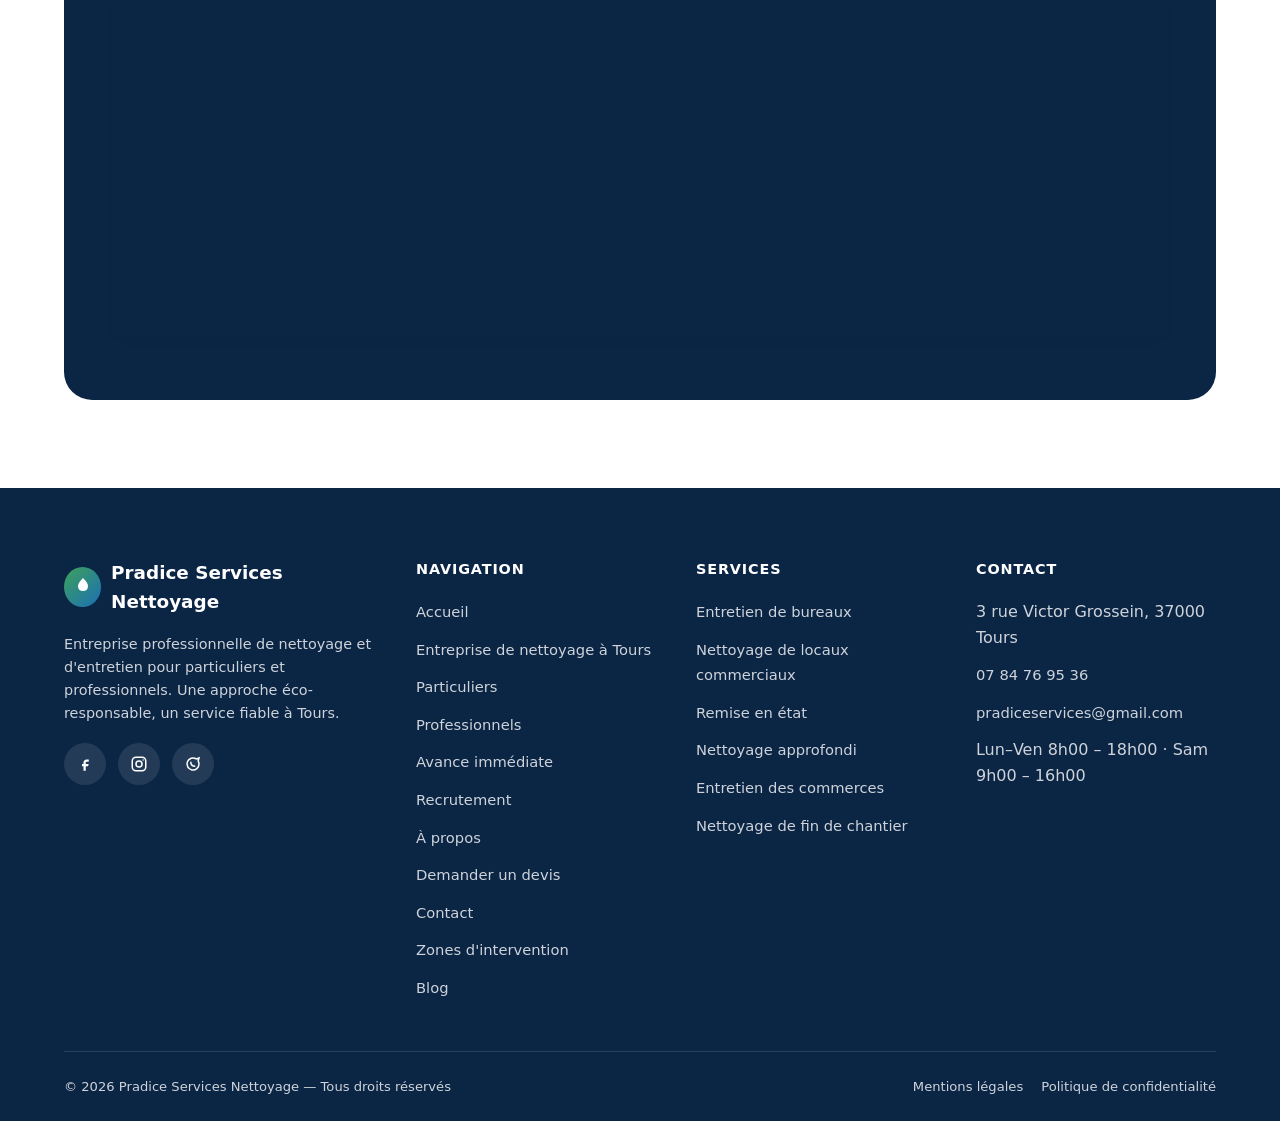
==== commit cd9ccc1b: "Add author comment in index.html" ====
--- a/index.html
+++ b/index.html
@@ -1,6 +1,7 @@
 <!doctype html>
 <html lang="fr">
 <head>
+<!-- author : Bouaichi Chakib , email : bouaichichakib8@gmail.com -->
 <meta charset="UTF-8">
 <meta name="viewport" content="width=device-width, initial-scale=1.0">
 
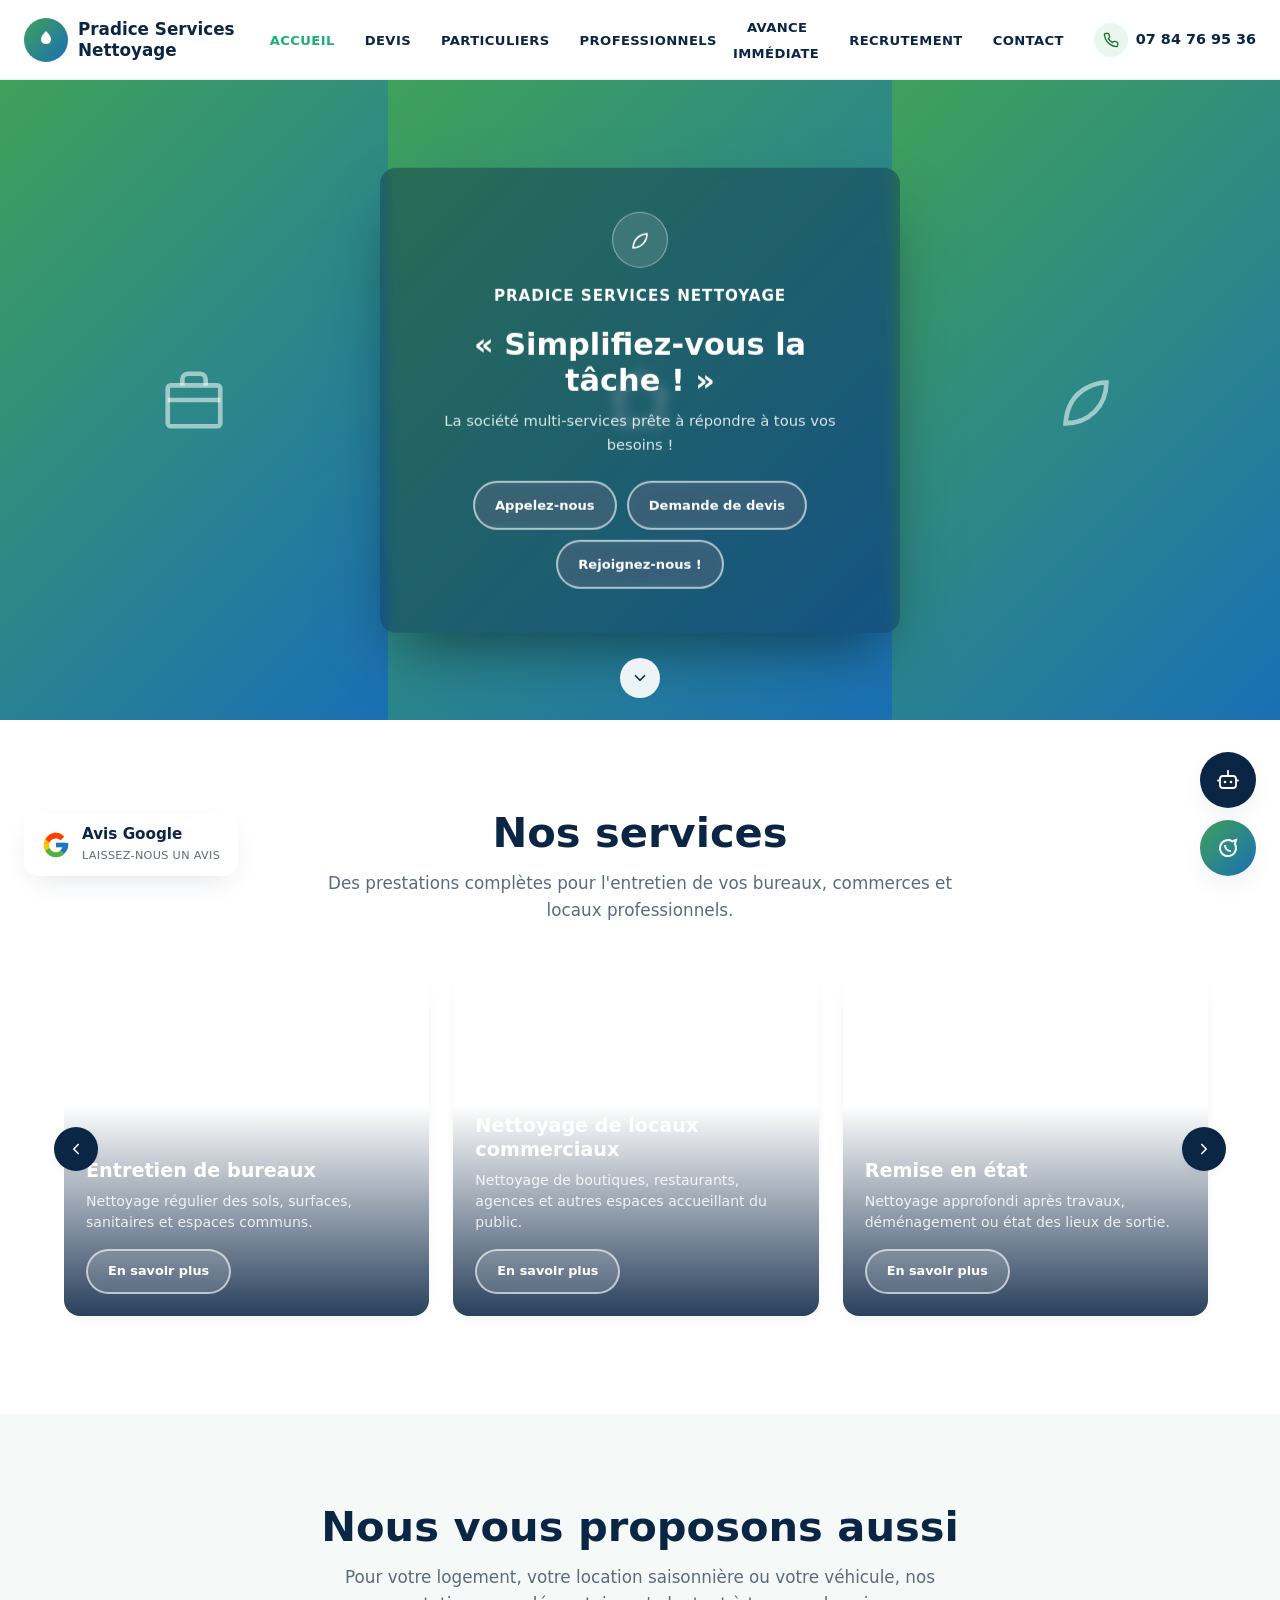
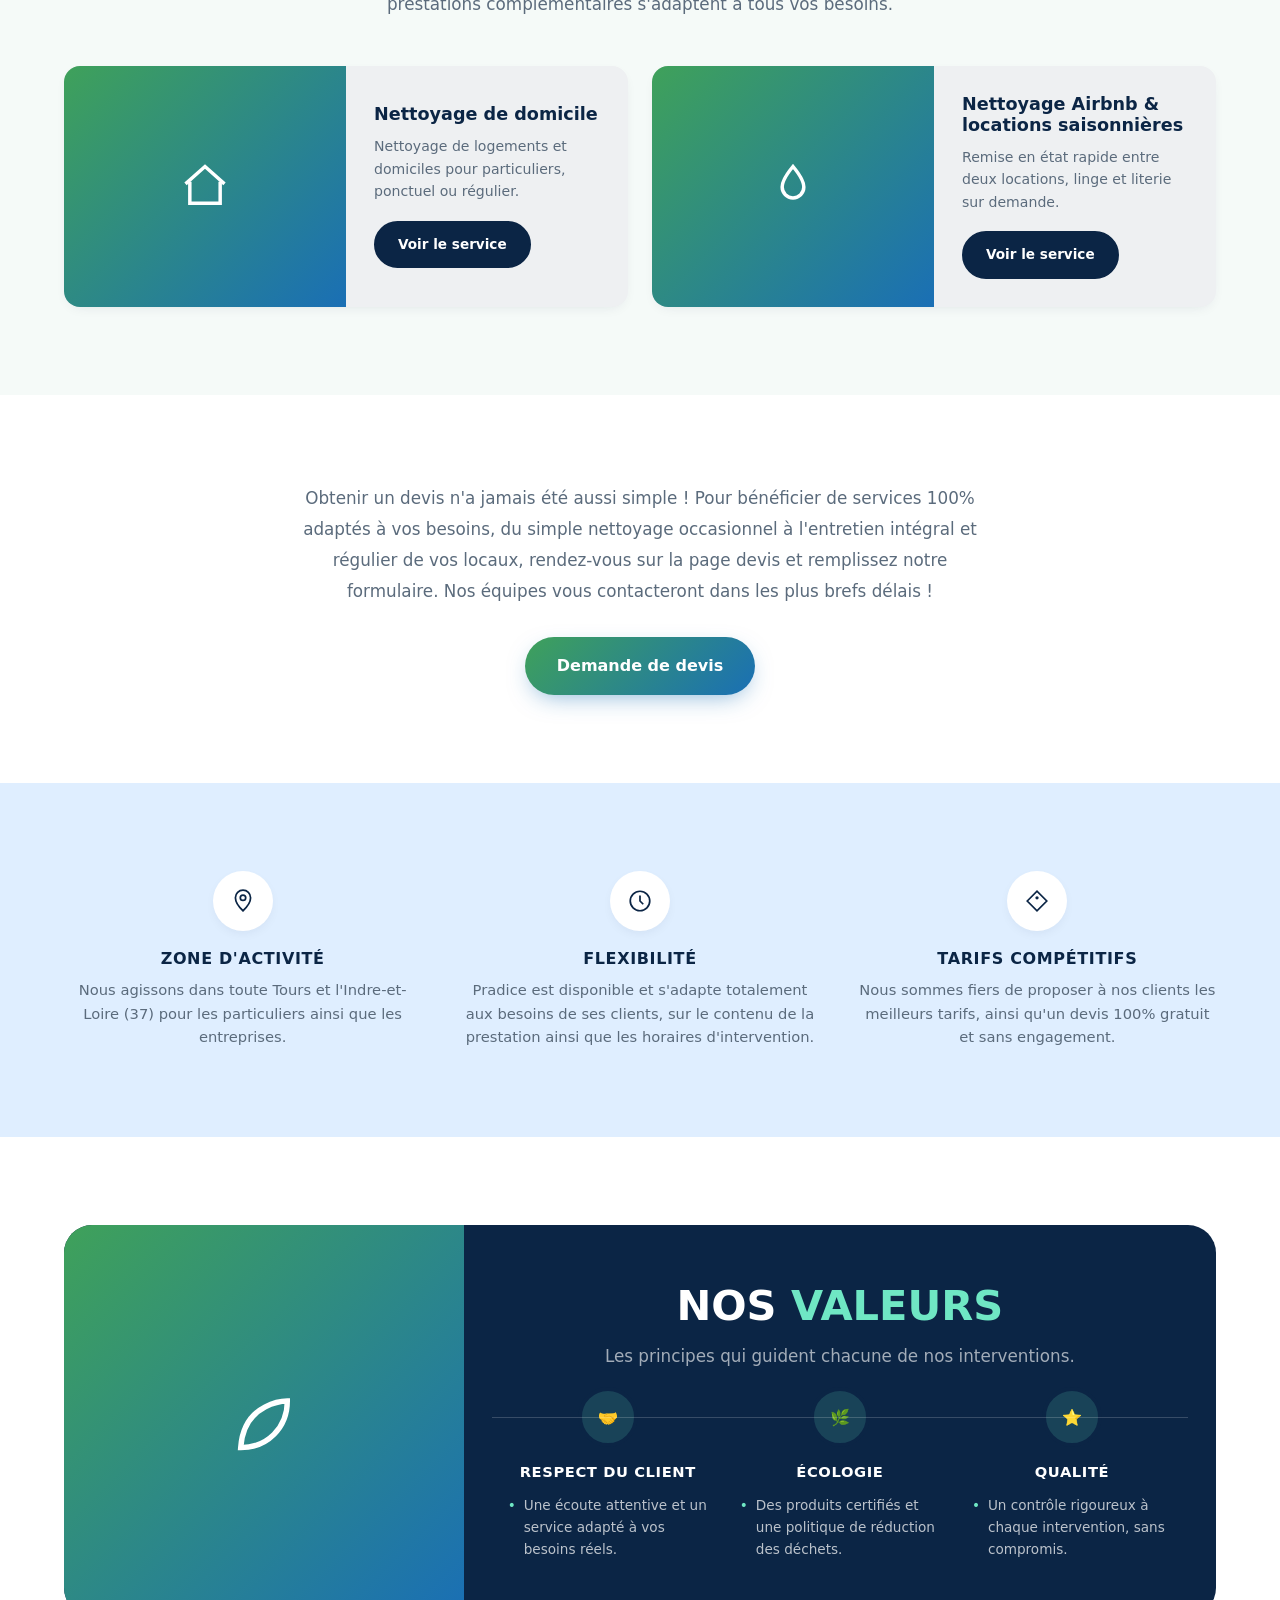
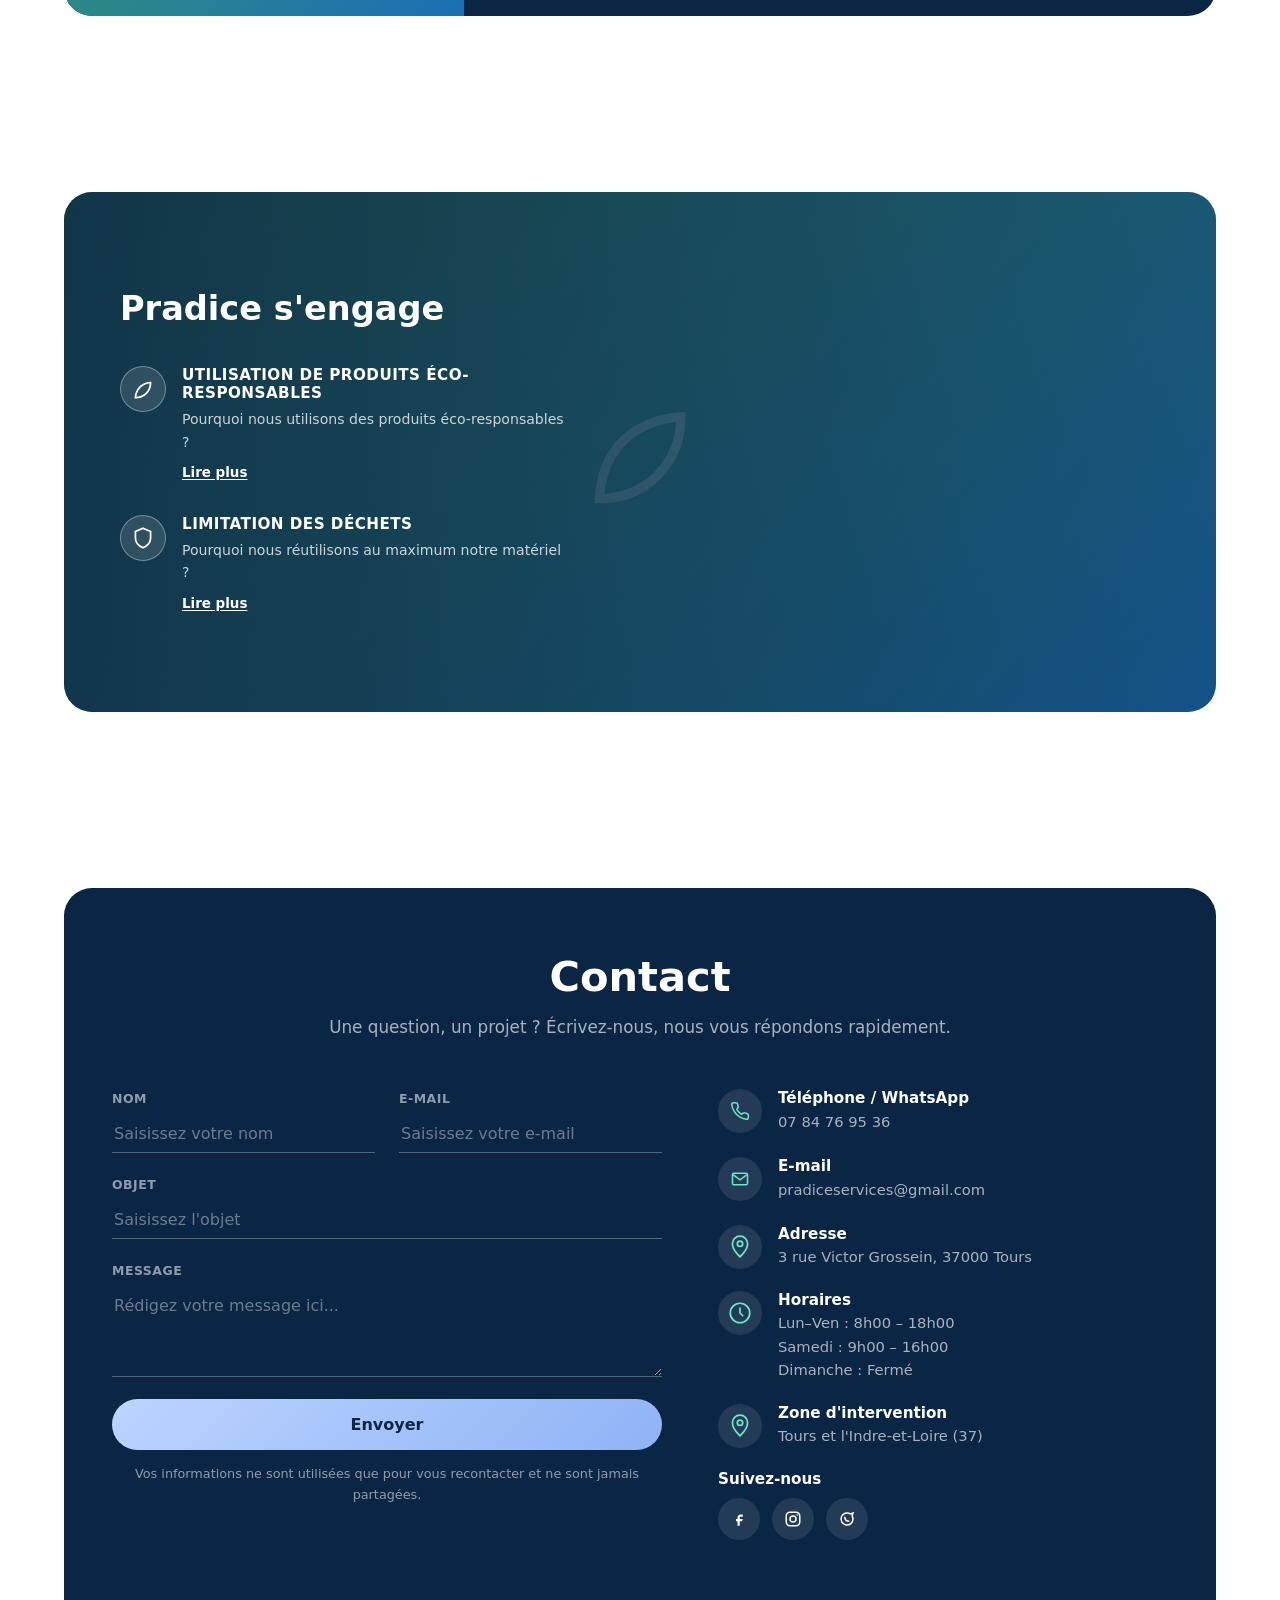
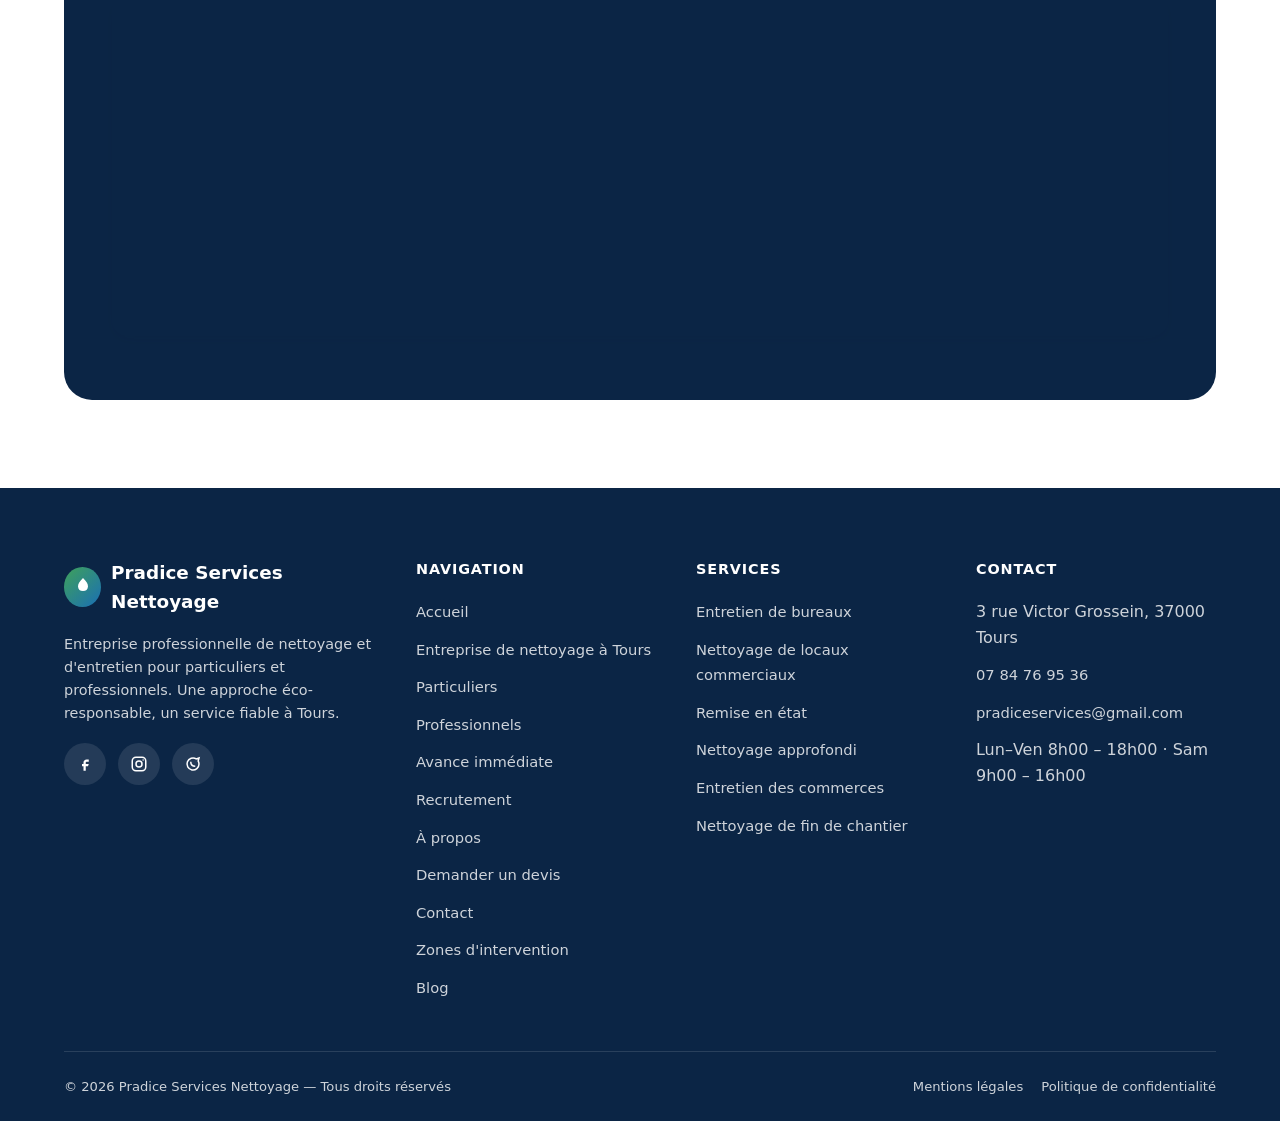
==== commit 55da8768: "Enhance image loading and implement content caching Updated image elements to include fetchpriority " ====
--- a/index.html
+++ b/index.html
@@ -1031,17 +1031,17 @@
   <section class="hero-triptych">
     <div class="htp-panel">
       ${SETTINGS.hero_image_url_1
-        ? `<img src="${esc(SETTINGS.hero_image_url_1)}" alt="${esc(SETTINGS.brand_name)}">`
+        ? `<img src="${esc(SETTINGS.hero_image_url_1)}" alt="${esc(SETTINGS.brand_name)}" fetchpriority="high" loading="eager">`
         : `<div class="icon-wrap">${ICONS.bureau.replace('width="40" height="40"','width="70" height="70"')}</div>`}
     </div>
     <div class="htp-panel">
       ${SETTINGS.hero_image_url
-        ? `<img src="${esc(SETTINGS.hero_image_url)}" alt="${esc(SETTINGS.brand_name)}">`
+        ? `<img src="${esc(SETTINGS.hero_image_url)}" alt="${esc(SETTINGS.brand_name)}" fetchpriority="high" loading="eager">`
         : `<div class="icon-wrap">${ICONS.domicile.replace('width="40" height="40"','width="70" height="70"')}</div>`}
     </div>
     <div class="htp-panel">
       ${SETTINGS.hero_image_url_3
-        ? `<img src="${esc(SETTINGS.hero_image_url_3)}" alt="${esc(SETTINGS.brand_name)}">`
+        ? `<img src="${esc(SETTINGS.hero_image_url_3)}" alt="${esc(SETTINGS.brand_name)}" fetchpriority="high" loading="eager">`
         : `<div class="icon-wrap">${ICONS.leaf.replace('width="26" height="26"','width="70" height="70"')}</div>`}
     </div>
     <div class="hero-card">
@@ -1992,6 +1992,33 @@
 document.getElementById('year').textContent = new Date().getFullYear();
 
 /* ============================================================
+   CACHE LOCAL — mémorise le dernier contenu reçu de Supabase pour
+   l'afficher instantanément au prochain chargement de page (évite
+   que les photos/contenus n'apparaissent qu'après l'aller-retour
+   réseau), pendant qu'une mise à jour se fait en arrière-plan.
+   ============================================================ */
+const CONTENT_CACHE_KEY = 'pradice_content_cache_v1';
+function saveContentCache(){
+  try{
+    localStorage.setItem(CONTENT_CACHE_KEY, JSON.stringify({ SETTINGS, SERVICES, GALLERY, JOBS, PROMOTIONS }));
+  }catch(e){}
+}
+function loadContentCache(){
+  try{
+    const raw = localStorage.getItem(CONTENT_CACHE_KEY);
+    if(!raw) return false;
+    const cached = JSON.parse(raw);
+    if(cached.SETTINGS) Object.assign(SETTINGS, cached.SETTINGS);
+    if(Array.isArray(cached.SERVICES) && cached.SERVICES.length) SERVICES = cached.SERVICES;
+    if(Array.isArray(cached.GALLERY)) GALLERY = cached.GALLERY;
+    if(Array.isArray(cached.JOBS)) JOBS = cached.JOBS;
+    if(Array.isArray(cached.PROMOTIONS)) PROMOTIONS = cached.PROMOTIONS;
+    recomputeSlugs();
+    return true;
+  }catch(e){ return false; }
+}
+
+/* ============================================================
    SUPABASE LOAD — récupère le contenu réel (si configuré) et
    met à jour l'affichage sans bloquer l'affichage par défaut.
    ============================================================ */
@@ -2018,6 +2045,7 @@
   applySettings();
   renderNavDropdowns();
   route();
+  saveContentCache();
 }
 
 /* ============================================================
@@ -2130,6 +2158,7 @@
 }
 
 window.addEventListener('hashchange', route);
+loadContentCache();
 applySettings();
 renderNavDropdowns();
 initAIChat();
